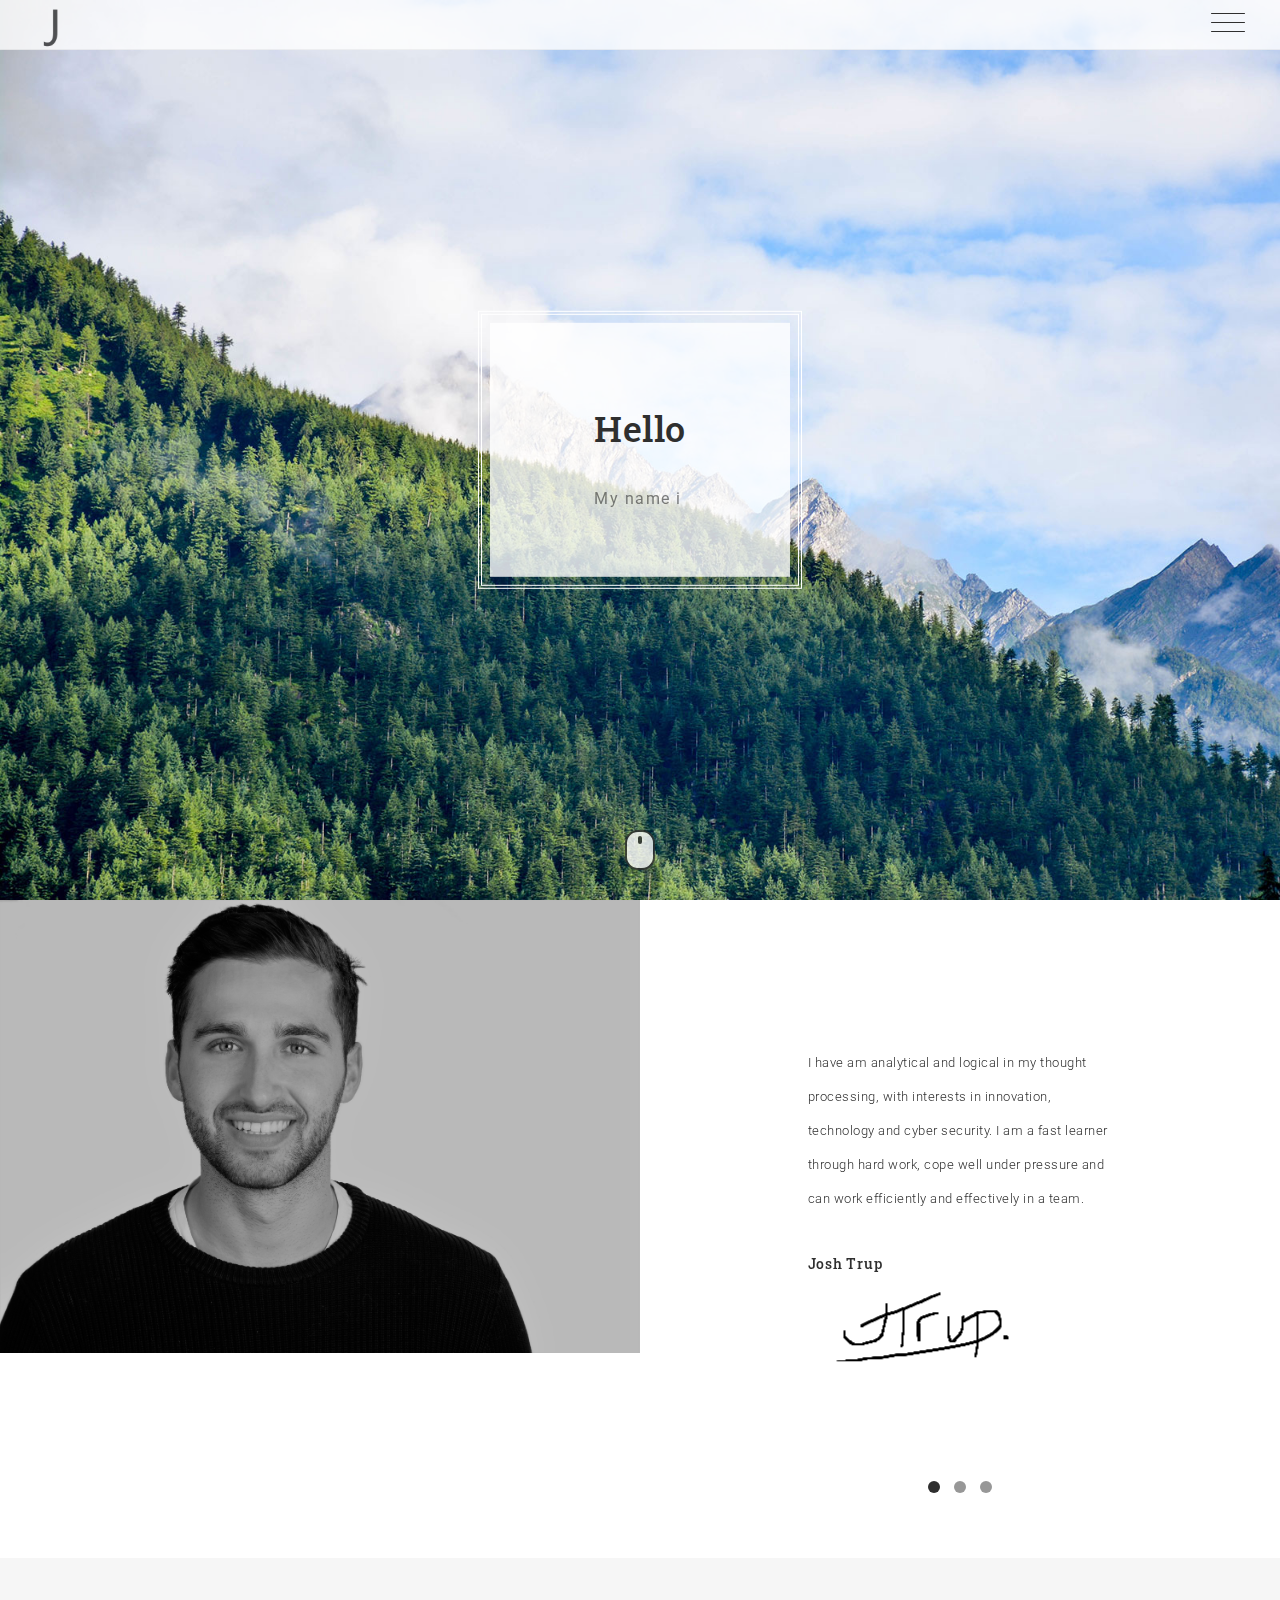
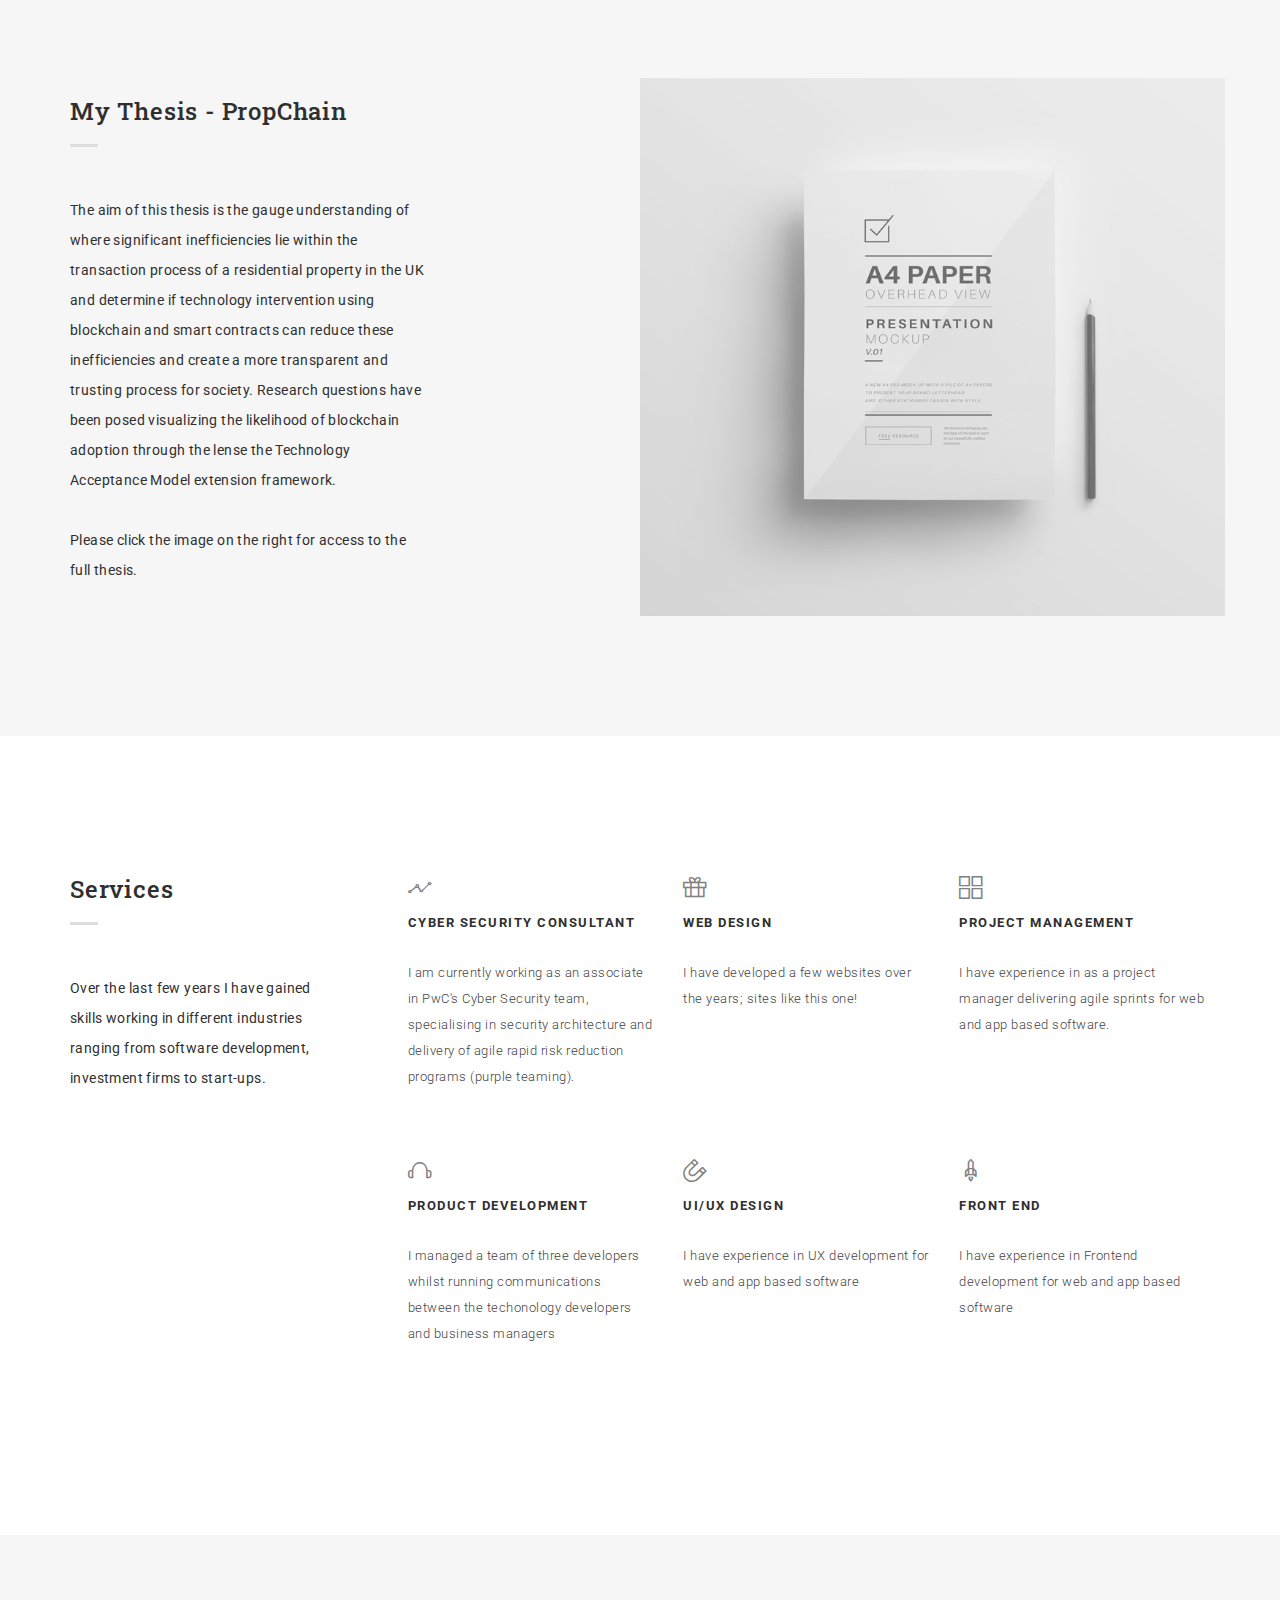
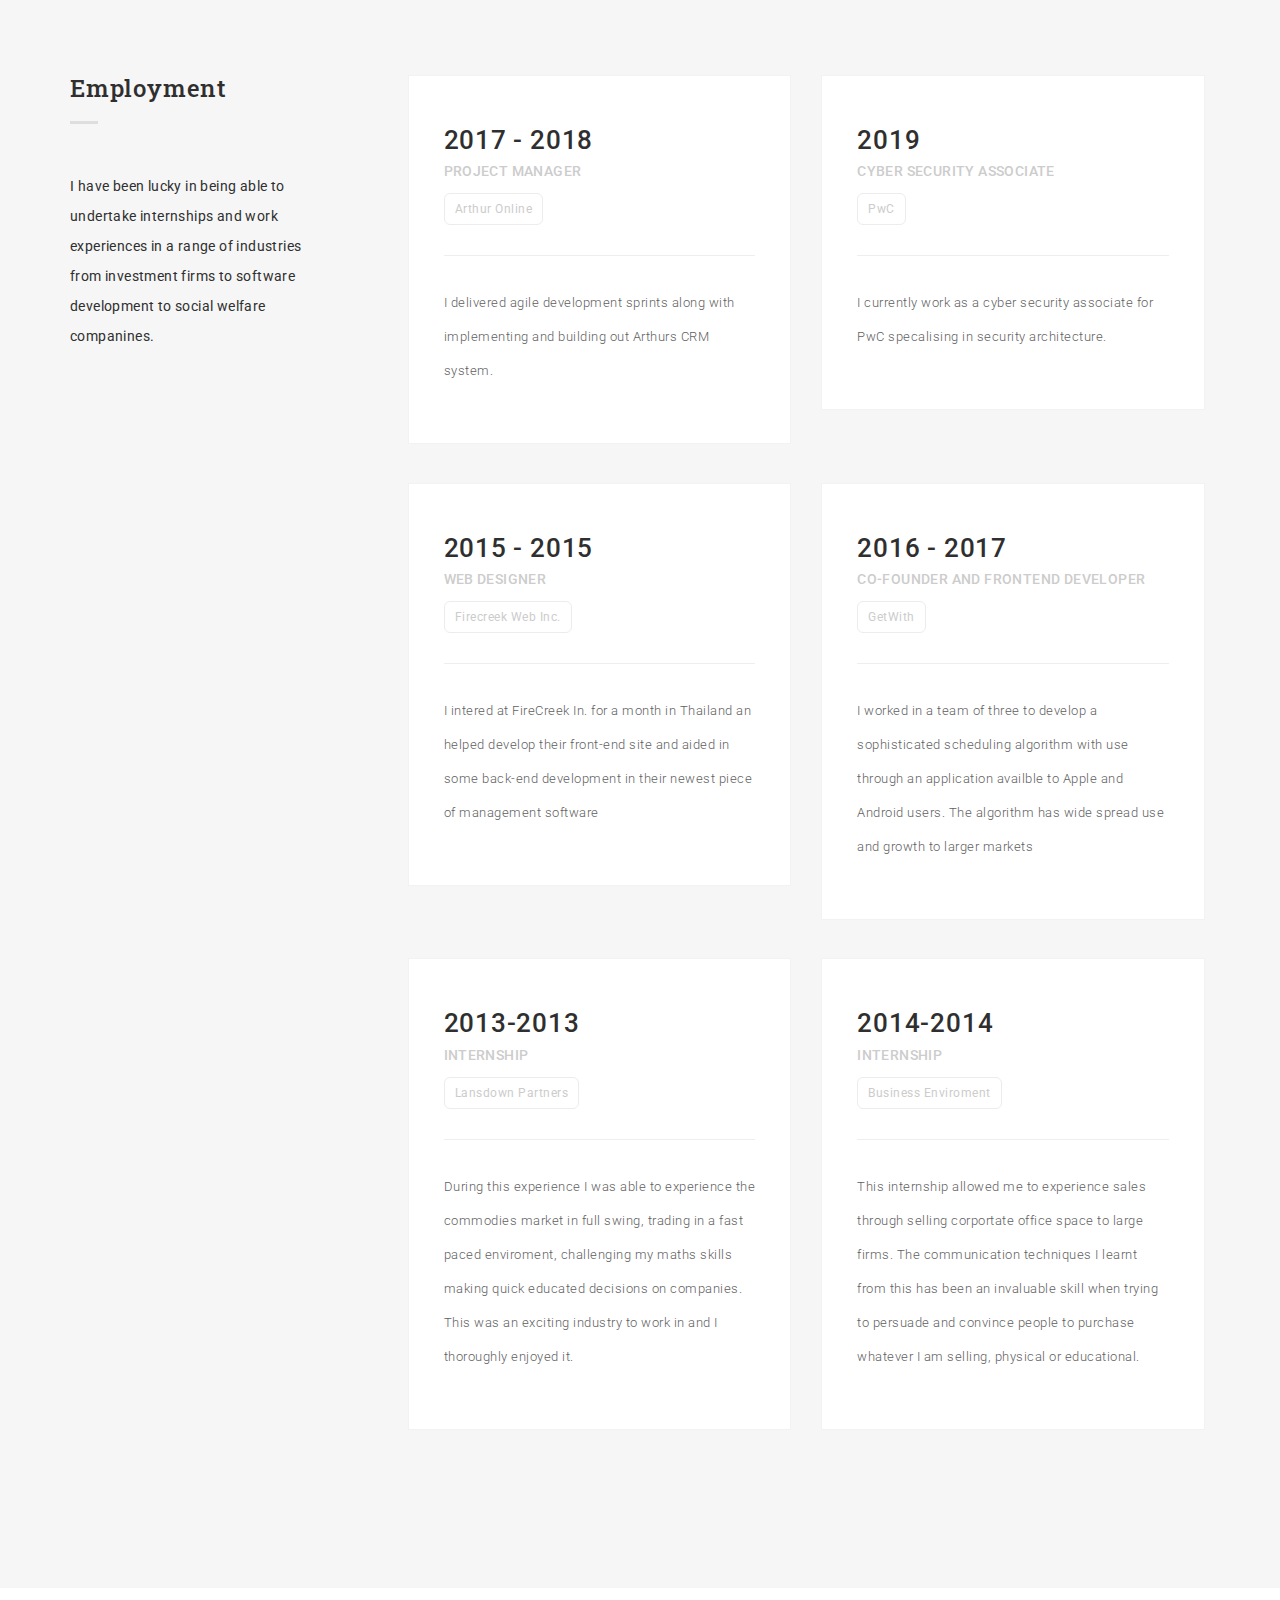
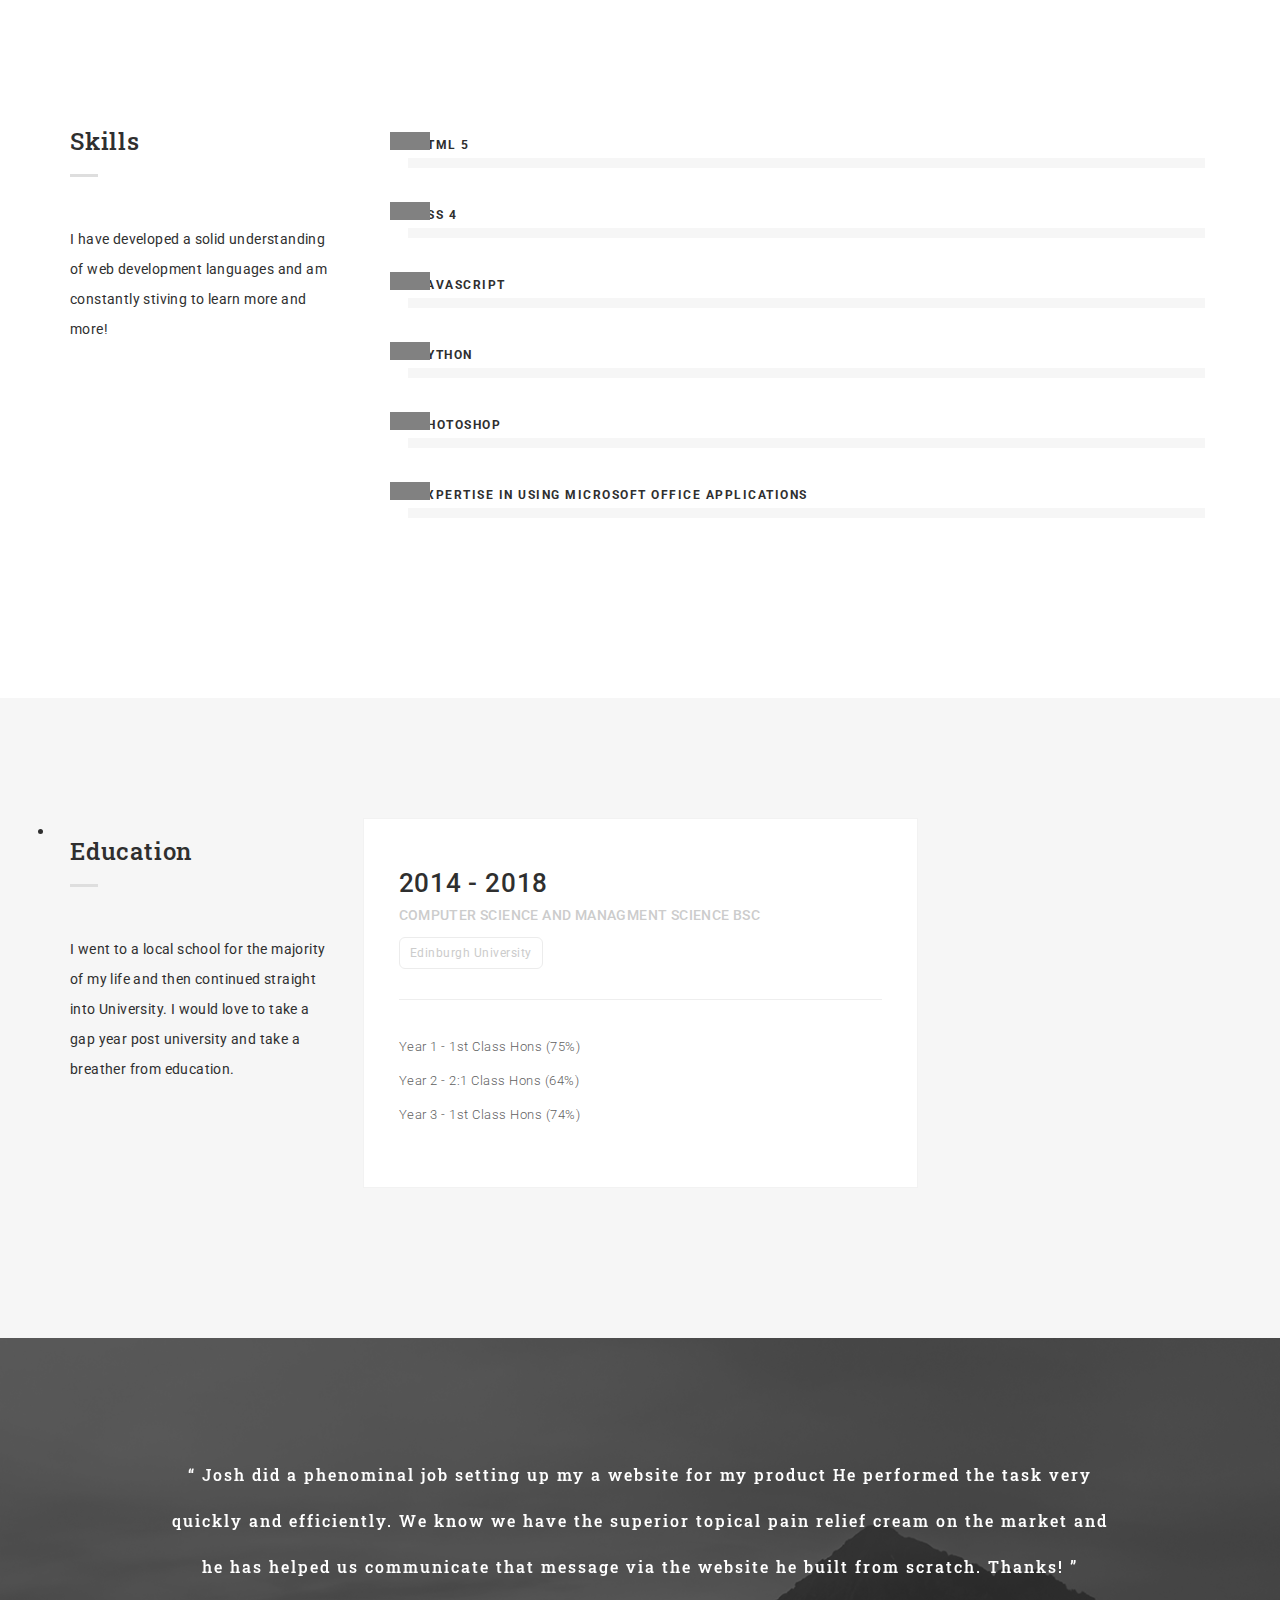
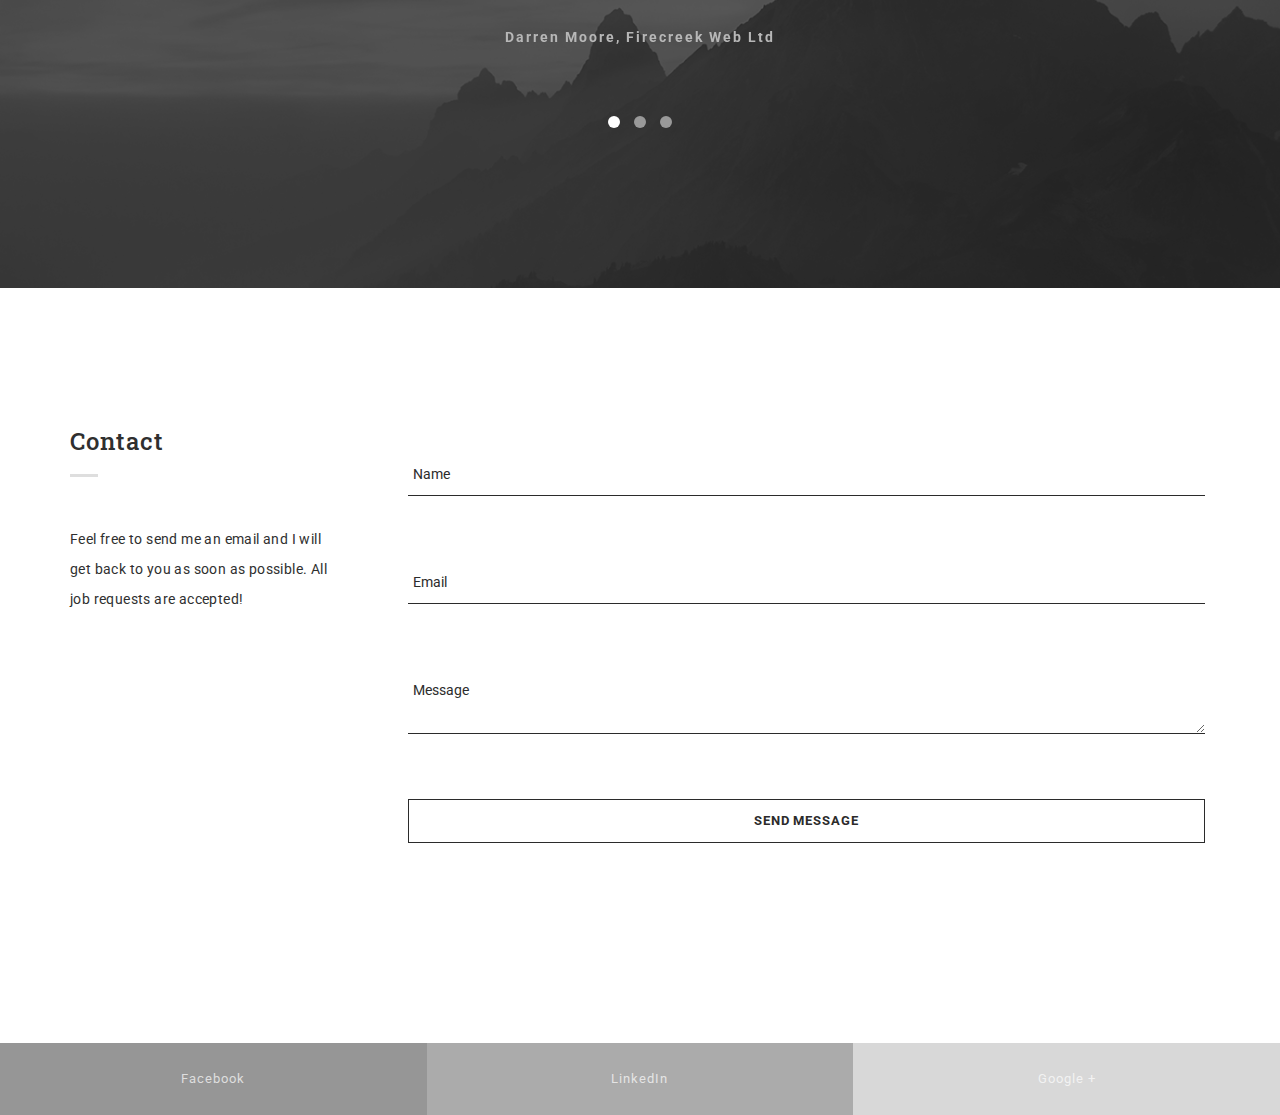
==== index.html @ c3c1953e "Update index.html" ====
<!DOCTYPE html>
<html lang="en">
  <head>
    <meta charset="utf-8">
    <title>Josh Trup</title>
    <meta content="IE=edge" http-equiv="X-UA-Compatible">
    <meta content="width=device-width, initial-scale=1" name="viewport">
    <meta content="Bodo - Simple One Page Personal" name="description">
    <meta content="BdgPixel" name="author">
    <!--Fav-->
    <link href="images/favicon.ico" rel="shortcut icon">
    
    <!--styles-->
    <link href="css/bootstrap.min.css" rel="stylesheet">
    <link href="css/owl.carousel.css" rel="stylesheet">
    <link href="css/owl.theme.css" rel="stylesheet">
    <link href="css/magnific-popup.css" rel="stylesheet">
    <link href="css/style.css" rel="stylesheet">
    <link href="css/responsive.css" rel="stylesheet">
    
    <!--fonts google-->
    <link href='https://fonts.googleapis.com/css?family=Roboto+Slab:400,700' rel='stylesheet' type='text/css'>
    <link href='https://fonts.googleapis.com/css?family=Roboto:400,300,500,700' rel='stylesheet' type='text/css'>
    
    <!--[if lt IE 9]>
       <script type="text/javascript" src="js/html5shiv.min.js"></script>
    <![endif]-->
  </head>
  <body>
    <!--PRELOADER-->
    <div id="preloader">
      <div id="status">
      </div>
    </div>
    <!--/.PRELOADER END-->

    <!--HEADER -->
    <div class="header">
      <div class="for-sticky">
        <!--LOGO-->
        <div class="col-md-2 col-xs-6 logo">
          <a href="index.html"><img alt="logo" class="logo-nav" src="images/logo.png"></a>
        </div>
        <!--/.LOGO END-->
      </div>
      <div class="menu-wrap">
        <nav class="menu">
          <div class="menu-list">
            <a data-scroll="" href="#home" class="active">
              <span>Home</span>
            </a>
            <a data-scroll="" href="#about">
              <span>About</span>
            </a>
            <a data-scroll="" href="#work">
              <span>Thesis</span>
            </a>
             <a data-scroll="" href="#services">
              <span>Services</span>
            </a>
            <a data-scroll="" href="#employement">
              <span>Employement</span>
            </a>
            <a data-scroll="" href="#skill">
              <span>Skills</span>
            </a>
            <a data-scroll="" href="#education">
              <span>Education</span>
            </a>
            <a data-scroll="" href="#testimonial">
              <span>Testimonial</span>
            </a>
            <!--<a data-scroll="" href="#blog">
              <span>Blog</span>
            </a> -->
            <a data-scroll="" href="#contact">
              <span>Contact</span>
            </a>
          </div>
        </nav>
        <button class="close-button" id="close-button">Close Menu</button>
      </div>
      <button class="menu-button" id="open-button">
        <span></span>
        <span></span>
        <span></span>
      </button><!--/.for-sticky-->
    </div>
    <!--/.HEADER END-->
    
    <!--CONTENT WRAP-->
    <div class="content-wrap">
      <!--CONTENT-->
      <div class="content">
        <!--HOME-->
        <section id="home">
          <div class="container">
            <div class="row">
              <div class="wrap-hero-content">
                  <div class="hero-content">
                    <h1>Hello</h1>
                    <br>
                    <span class="typed"></span>
                  </div>
              </div>
              <div class="mouse-icon margin-20">
                <div class="scroll"></div>
              </div>
            </div>
          </div>
        </section>
        <!--/.HOME END-->

        <!--ABOUT-->
        <section id="about">
          <div class="col-md-6 col-xs-12 no-pad">
            <div class="bg-about"></div>
          </div>
          <div class="col-md-6 col-sm-12 col-xs-12 white-col">
            <div class="row">
              <!--OWL CAROUSEL2-->
              <div class="owl-carousel2">
                <div class="col-md-12">
                  <div class="wrap-about">
                    <div class="w-content">
                      <p class="head-about">
                        I have am analytical and logical in my thought processing, with interests in innovation, technology and cyber security. I am a fast learner through hard work, cope well under pressure and can work efficiently and effectively in a team.
                      </p>
                      
                      <h5 class="name">
                        Josh Trup
                      </h5>
                      <img alt="signature" src="images/sig.png">
                    </div>
                  </div>
                </div>
              
                <div class="col-md-12 col-sm-12 col-xs-12 white-col">
                  <div class="row">
                    <div class="col-md-8 col-md-offset-2 col-sm-8 col-sm-offset-2 col-xs-12">
                      <div class="wrap-about">
                        <table class="w-content">
                          <tr>
                            <td class="title">Name </td>
                            <td class="break">:</td>
                            <td> Josh Trup</td>
                          </tr>
                          <tr>
                            <td class="title">Email </td>
                            <td class="break">:</td>
                            <td> joshtrup@hotmail.com</td>
                          </tr>
                          <tr>
                            <td class="title">Skype </td>
                            <td class="break">:</td>
                            <td> josh.trup1</td>
                          </tr>
                          <tr>
                            <td class="title">LinkedIn </td>
                            <td class="break">:</td>
                            <td>Josh Trup</td>
                          </tr>
                        </table>
                      </div>
                    </div>
                  </div>
                </div>

                <div class="col-md-12" style="margin-top: 50px;">
                  <div class="row">
                    <ul class="portfolio-image">
                      <li class ="col-md-3">
                      </li>
                      <li class="col-md-6">
                        <a href="images/resume.png"><img alt="image" src="images/bw-1.png">
                          <div class="decription-wrap">
                            <div class="image-bg">
                               <p class="desc">My Resume</p>
                            </div>
                          </div>
                        </a>
                      </li>
                      <li class ="col-md-3">
                      </li>
                    </ul>
                  </div>
                </div>

              </div>
              <!--/.OWL CAROUSEL2 END-->
            </div>
          </div>
        </section>
        <!--/.ABOUT END-->

        <!--Thesis-->
        <section class="grey-bg mar-tm-10" id="work">
          <div class="container">
            <div class="row">
              <div class="col-md-4">
                <h3 class="title-small">
                  <span>My Thesis - PropChain</h3> </span>
                </h3>
                <p class="content-detail">
                 The aim of this thesis is the gauge understanding of where significant inefficiencies lie within the transaction process of a residential property in the UK and determine if technology intervention using blockchain and smart contracts can reduce these inefficiencies and create a more transparent and trusting process for society. Research questions have been posed visualizing the likelihood of blockchain adoption through the lense the Technology Acceptance Model extension framework. 
                <br>
                <br>
                Please click the image on the right for access to the full thesis.
                </p>
              </div>
               <div class="col-md-2">
               </div>
              <div class="test">
              <!--PORTFOLIO IMAGE-->
             
             <ul class="portfolio-image1">
                  <li class="col-md-6">
                    <a href="https://drive.google.com/file/d/1A9tW79Q50JXfzN6IHsYDDormwXupT-Dq/view?usp=sharing"><img src="images/bw-1.png">
                      <div class="decription-wrap">
                        <div class="image-bg">
                           <p class="desc">My Thesis</p>
                        </div>

                      </div>
                    </a>
                  </li>
                </ul>
                <!--/.PORTFOLIO IMAGE END-->
              </div>
            </div>
          </div>
        </section>
        <!--/.WORK END-->

        <!--SERVICES-->
        <section class="white-bg" id="services">
          <div class="container">
            <div class="row">
              <div class="col-md-3">
                <h3 class="title-small">
                  <span>Services</span>
                </h3>
                <p class="content-detail">
                  Over the last few years I have gained skills working in different industries ranging from software development, investment firms to start-ups.
                </p>
              </div>
              <div class="col-md-9 content-right">
                <div class="row">
                  <ul class="listing-item">
                    <li>
                      <div class="col-md-4 col-sm-4">
                        <h3 class="icon-use">
                          c
                        </h3>
                        <p class="head-sm">
                          CYBER SECURITY CONSULTANT
                        </p>
                        <p class="text-grey">
                          I am currently working as an associate in PwC's Cyber Security team, specialising in security architecture and delivery of agile rapid risk reduction programs (purple teaming).
                        </p>
                      </div>
                    </li>

                    <li>
                      <div class="col-md-4 col-sm-4">
                        <h3 class="icon-use">
                          b
                        </h3>
                        <p class="head-sm">
                          WEB DESIGN
                        </p>
                        <p class="text-grey">
                          I have developed a few websites over the years; sites like this one! 
                        </p>
                      </div>
                    </li>

                    <li>
                      <div class="col-md-4 col-sm-4">
                        <h3 class="icon-use">
                          d
                        </h3>
                        <p class="head-sm">
                          PROJECT MANAGEMENT
                        </p>
                        <p class="text-grey">
                          I have experience in as a project manager delivering agile sprints for web and app based software. 
                        </p>
                      </div>
                    </li>
                  </ul>

                  <ul class="listing-item">
                    <li>
                      <div class="col-md-4 col-sm-4">
                        <p class="icon-use">
                          f
                        </p>
                        <p class="head-sm">
                          PRODUCT DEVELOPMENT
                        </p>
                        <p class="text-grey">
                          I managed a team of three developers whilst running communications between the techonology developers and business managers
                        </p>
                      </div>
                    </li>

                    <li>
                      <div class="col-md-4 col-sm-4">
                        <h3 class="icon-use">
                          p
                        </h3>
                        <p class="head-sm">
                          UI/UX DESIGN
                        </p>
                        <p class="text-grey">
                         I have experience in UX development for web and app based software 
                        </p>
                      </div>
                    </li>

                    <li>
                      <div class="col-md-4 col-sm-4">
                        <h3 class="icon-use">
                          m
                        </h3>
                        <p class="head-sm">
                          FRONT END
                        </p>
                        <p class="text-grey">
                          I have experience in Frontend development for web and app based software 
                        </p>
                      </div>
                    </li>
                  </ul>

                </div>
              </div>
            </div>
          </div>
        </section>
        <!--/.SERVICES END-->

        <!--EMPLOYEMENT-->
        <section class="grey-bg" id="employement">
          <div class="container">
            <div class="row">
              <div class="col-md-3">
                <h3 class="title-small">
                  <span>Employment</span>
                </h3>
                <p class="content-detail">
                  I have been lucky in being able to undertake internships and work experiences in a range of industries from investment firms to software development to social welfare companines.
                </p>
              </div>
              <div class="col-md-9 content-right">
                <div class="row"><ul class="listing-item">
                    
                    <li>
                      <div class="col-md-6 col-sm-6">
                        <div class="wrap-card">
                          <div class="card">
                            <h2 class="year">
                              2017 - 2018
                            </h2>
                            <p class="job">
                               Project Manager
                            </p>
                            <p class="company">
                              Arthur Online
                            </p>
                            <hr>
                            <div class="text-detail">
                              <p>
                                 I delivered agile development sprints along with implementing and building out Arthurs CRM system.
 
                              </p>
                            </div>
                          </div>
                        </div>
                      </div>
                    </li>
                    <div class="col-md-6 col-sm-6">
                        <div class="wrap-card">
                          <div class="card">
                            <h2 class="year">
                              2019
                            </h2>
                            <p class="job">
                             Cyber Security Associate
                            </p>
                            <p class="company">
                              PwC
                            </p>
                            <hr>
                            <div class="text-detail">
                              <p>
                              I currently work as a cyber security associate for PwC specalising in security architecture.
                              </p>
                            </div>
                          </div>
                        </div>
                      </div>
                    </li>
                  </ul>  
                  <ul class="listing-item">

                    <li>
                      <div class="col-md-6 col-sm-6">
                        <div class="wrap-card">
                          <div class="card">
                            <h2 class="year">
                              2015 - 2015
                            </h2>
                            <p class="job">
                              web designer
                            </p>
                            <p class="company">
                              Firecreek Web Inc.
                            </p>
                            <hr>
                            <div class="text-detail">
                              <p>
                                I intered at FireCreek In. for a month in Thailand an helped develop their front-end site and aided in some back-end development in their newest piece of management software
                              </p>
                            </div>
                          </div>
                        </div>
                      </div>
                    </li>
                    <li>
                      <div class="col-md-6 col-sm-6">
                        <div class="wrap-card">
                          <div class="card">
                            <h2 class="year">
                              2016 - 2017
                            </h2>
                            <p class="job">
                              Co-founder and Frontend Developer
                            </p>
                            <p class="company">
                              GetWith
                            </p>
                            <hr>
                            <div class="text-detail">
                              <p>
                                I worked in a team of three to develop a sophisticated scheduling algorithm with use through an application availble to Apple and Android users. The algorithm has wide spread use and growth to larger markets
                              </p>
                            </div>
                          </div>
                        </div>
                      </div>
                    </li>
                  </ul>  
                  <ul class="listing-item">

                    <li>
                      <div class="col-md-6 col-sm-6">
                        <div class="wrap-card">
                          <div class="card">
                            <h2 class="year">
                              2013-2013
                            </h2>
                            <p class="job">
                              Internship
                            </p>
                            <p class="company">
                              Lansdown Partners
                            </p>
                            <hr>
                            <div class="text-detail">
                              <p>
                                During this experience I was able to experience the commodies market in full swing, trading in a fast paced enviroment, challenging my maths skills making quick educated decisions on companies. This was an exciting industry to work in and I thoroughly enjoyed it. 
                              </p>
                            </div>
                          </div>
                        </div>
                      </div>
                    </li>
                    <li>
                      <div class="col-md-6 col-sm-6">
                        <div class="wrap-card">
                          <div class="card">
                            <h2 class="year">
                              2014-2014
                            </h2>
                            <p class="job">
                              Internship
                            </p>
                            <p class="company">
                              Business Enviroment 
                            </p>
                            <hr>
                            <div class="text-detail">
                              <p>
                                This internship allowed me to experience sales through selling corportate office space to large firms. The communication techniques I learnt from this has been an invaluable skill when trying to persuade and convince people to purchase whatever I am selling, physical or educational.
                              </p>
                            </div>
                          </div>
                        </div>
                      </div>
                    </li>
                  </ul>

                </div>
              </div>
            </div>
          </div>
        </section>
        <!--/.EMPLOYEMENT END-->

        <!--SKILLS-->
        <section class="white-bg" id="skill">
          <div class="container">
            <div class="row">
              <div class="col-md-3">
                <h3 class="title-small">
                  <span>Skills</span>
                </h3>
                <p class="content-detail">
                  I have developed a solid understanding of web development languages and am constantly stiving to learn more and more!
                </p>
              </div>
              <div class="col-md-9 content-right">
                <!--SKILLST-->
                <div class="skillst">
                  <div class="skillbar" data-percent="78%">
                    <div class="title head-sm">
                      HTML 5
                    </div>
                    <div class="count-bar">
                      <div class="count"></div>
                    </div>
                  </div>
                  <div class="skillbar" data-percent="91%">
                    <div class="title head-sm">
                      CSS 4
                    </div>
                    <div class="count-bar">
                      <div class="count"></div>
                    </div>
                  </div>
                  <div class="skillbar" data-percent="58%">
                    <div class="title head-sm">
                      JavaScript
                    </div>
                    <div class="count-bar">
                      <div class="count"></div>
                    </div>
                  </div>
                  <div class="skillbar" data-percent="63%">
                    <div class="title head-sm">
                      Python
                    </div>
                    <div class="count-bar">
                      <div class="count"></div>
                    </div>
                  </div>
                  <div class="skillbar" data-percent="95%">
                    <div class="title head-sm">
                      Photoshop
                    </div>
                    <div class="count-bar">
                      <div class="count"></div>
                    </div>
                  </div>
                  <div class="skillbar" data-percent="95%">
                    <div class="title head-sm">
                      Expertise in using Microsoft Office applications
                    </div>
                    <div class="count-bar">
                      <div class="count"></div>
                    </div>
                  </div>
                </div>
                <!--/.SKILLST END-->
              </div>
            </div>
          </div>
        </section>
        <!--/.SKILLS END-->

        <!--EDUCATION-->
        <section class="grey-bg" id="education">
          <div class="container">
            <div class="row">
              <div class="col-md-3">
                <h3 class="title-small">
                  <span>Education</span>
                </h3>
                <p class="content-detail">
                  I went to a local school for the majority of my life and then continued straight into University. I would love to take a gap year post university and take a breather from education.
                </p>
              </div>
                    <li>
                      <div class="col-md-6 col-sm-6">
                        <div class="wrap-card">
                          <div class="card">
                            <h2 class="year">
                              2014 - 2018
                            </h2>
                            <p class="job">
                              Computer Science and Managment Science BSc
                            </p>
                            <p class="company">
                              Edinburgh University
                            </p>
                            <hr>
                            <div class="text-detail">
                              <p>
                                Year 1 - 1st Class Hons (75%)
                                <br>
                                Year 2 - 2:1 Class Hons (64%) 
                                <br>
                                Year 3 - 1st Class Hons (74%) 
                              </p>
                            </div>
                          </div>
                        </div>
                      </div>
                    </li>
                  </ul>
                </div>
              </div>
        </section>
        <!--/.EDUCATION END-->

        <!--TESTIMONIAL-->
        <section id="testimonial">
          <div class="container">
            <div class="row wrap-testimonial">
              <div class="col-md-10 col-md-offset-1">
                <div class="owl-carousel">
                  <div class="list-testimonial">
                    <div class="content-testimonial">
                      <h3 class="testi">
                        “ Josh did a phenominal job setting up my a website for my product He performed the task very quickly and efficiently. We know we have the superior topical pain relief cream on the market and he has helped us communicate that message via the website he built from scratch. Thanks! ”
                      </h3>
                      <p class="people">
                        Darren Moore, Firecreek Web Ltd
                      </p>
                    </div>
                  </div>
                  <div class="list-testimonial">
                    <div class="content-testimonial">
                      <h3 class="testi">
                        “ Another successful project working with Josh. He has great design skills, is very responsive and professional. Looking forward to the next opportunity to work together. ”
                      </h3>
                      <p class="people">
                        Stefan Gehgoui, JP-Morgan
                      </p>
                    </div>
                  </div>
                  <div class="list-testimonial">
                    <div class="content-testimonial">
                      <h3 class="testi">
                        “ Great designer! I like his sense of design, especially the color scheme. Quick turnaround. Look forward to work with him again. Thanks!! ”
                      </h3>
                      <p class="people">
                        Jono Davies & Jack Alexander, Creme Soda Events
                      </p>
                    </div>
                  </div>
                </div>
              </div>
            </div>
          </div>
          <div class="mask-testimonial"></div>
        </section>
        <!--/.TESTMONIAL END-->
    

        <!--CONTACT-->
        <section id="contact" class="white-bg">
          <div class="container">
            <div class="row">
              <div class="col-md-3">
                <h3 class="title-small">
                  <span>Contact</span>
                </h3>
                <p class="content-detail">
                  Feel free to send me an email and I will get back to you as soon as possible. All job requests are accepted!
                </p>

              </div>
              <div class="col-md-9 content-right">
                <form>
                  <div class="group">
                    <input required="" type="text"><span class="highlight"></span><span class="bar"></span><label>Name</label>
                  </div>
                  <div class="group">
                    <input required="" type="email"><span class="highlight"></span><span class="bar"></span><label>Email</label>
                  </div>
                  <div class="group">
                    <textarea required=""></textarea><span class="highlight"></span><span class="bar"></span><label>Message</label>
                  </div>
                  <input id="sendMessage" name="sendMessage" type="submit" value="Send Message">
                </form>
              </div>
            </div>
          </div>
        </section>
        <!--/.CONTACT END-->
        
        <!--FOOTER-->
        <footer>
          <div class="footer-top">
            <ul class="socials">
              <li class="facebook">
                <a href="https://www.facebook.com/JoshTrup" data-hover="Facebook">Facebook</a>
              </li>
              <li class="twitter">
                <a href="https://www.linkedin.com/in/josh-trup-b3706b107/" data-hover="Twitter">LinkedIn</a>
              </li>
              <li class="gplus">
                <a href="#" data-hover="Google +">Google +</a>
              </li>
            </ul>
          </div>
        </footer>
        <!--/.FOOTER-END-->

      <!--/.CONTENT END-->
      </div>
    <!--/.CONTENT-WRAP END-->
    </div>
    

    <script src="js/jquery-1.9.1.min.js" type="text/javascript"></script>
    <script src="js/jquery.appear.js" type="text/javascript"></script>
    <script src="js/bootstrap.min.js" type="text/javascript"></script>
    <script src="js/classie.js" type="text/javascript"></script>
    <script src="js/owl.carousel.min.js" type="text/javascript"></script>
    <script src="js/jquery.magnific-popup.min.js" type="text/javascript"></script>
    <script src="js/masonry.pkgd.min.js" type="text/javascript"></script>
    <script src="js/masonry.js" type="text/javascript"></script>
    <script src="js/smooth-scroll.min.js" type="text/javascript"></script>
    <script src="js/typed.js" type="text/javascript"></script>
    <script src="js/main.js" type="text/javascript"></script>

    <a title="Google Analytics Alternative" href="http://clicky.com/101111983"><img alt="Google Analytics Alternative" src="//static.getclicky.com/media/links/badge.gif" border="0" /></a>
<script src="//static.getclicky.com/js" type="text/javascript"></script>
<script type="text/javascript">try{ clicky.init(101111983); }catch(e){}</script>
<noscript><p><img alt="Clicky" width="1" height="1" src="//in.getclicky.com/101111983ns.gif" /></p></noscript>
  </body>
</html>
---- css/style.css ----
/*
Template Name: Bodo - Simple One Page Personal
Author: BdgPixel
Author URI:  http://themeforest.net/user/BdgPixel
*/
/* -----------------------------------------------------------
TABLE OF CONTENTS:
--------------------------------------------------------------
1) General
2) Page Loader
3) Helper
4) Header
5) Typography
6) Hero
7) Sections
 7.a) portfolio
 7.b) service
 7.c) experience
 7.d) testimonial
 7.e) blog
 7.f) about
 7.g) contact
 7.h) footer
8) Components
 8.a) skills


-------------------------------------------------------------

------------------------------------------------------------*/
/*-----------------------------------------1) General--------------------------------------------------*/
@font-face {
  font-family: 'Glyphter';
  src: url('../fonts/Glyphter.eot');
  src: url('../fonts/Glyphter?#iefix') format('embedded-opentype'), url('../fonts/Glyphter.woff') format('woff'), url('../fonts/Glyphter.ttf') format('truetype'), url('../fonts/Glyphter.svg#Glyphter') format('svg');
  font-weight: normal;
  font-style: normal;
}
*,
*:after,
*:before {
  -webkit-box-sizing: border-box;
  -moz-box-sizing: border-box;
  -ms-box-sizing: border-box;
  box-sizing: border-box;
}
body,
html {
  left: 0;
  top: 0;
  margin: 0px;
  padding: 0px;
  overflow-x: hidden;
  font-family: 'Roboto', sans-serif;
  height: 100%;
  width: 100%;
}
body {
  color: #2f2f2f;
  font-size: 16px;
  line-height: 1.7;
  background-color: #fff;
}
a {
  color: #2f2f2f;
  text-decoration: none;
  transition: ease .6s;
  -webkit-transition: ease .6s;
  -moz-transition: ease .6s;
  -o-transition: ease .6s;
  -ms-transition: ease .6s;
}
a:hover {
  text-decoration: none;
  color: #818181;
}
a:focus {
  outline: none;
  color: #999999;
  text-decoration: none;
}
iframe {
  border: none;
  width: 100%;
}
img { max-width: 100%; }
*:focus {
  outline: none;
}

/*----------------------------------------- 2) Preloader --------------------------------------------------*/
#preloader {
  position: fixed;
  top: 0;
  left: 0;
  right: 0;
  bottom: 0;
  background-color: #fff;
  z-index: 999999;
}
#status {
  width: 200px;
  height: 200px;
  position: absolute;
  left: 50%;
  top: 50%;
  background-image: url(../images/loader.gif);
  background-repeat: no-repeat;
  background-position: center center;
  text-align: center;
  margin: -40px 0 0 -100px;
}
#status img {
  text-align: center;
  margin-top: -80px;
}

/*----------------------------------------- 3) Helper --------------------------------------------------*/
.no-pad {padding: 0 !important; margin: 0 !important;}
.pad-80 {padding-top: 80px;}
.mar-t-50{margin-top: 50px !important;}
.mar-tm-10{ margin-top: -10px;}

.white-col{
  background: #ffffff;
  padding: none;
}

/*---- span -----*/
.title-small span { position: relative;}
.title-small span:after {
  content: "";
  position: absolute;
  bottom: -20px;
  height: 3px;
  background: #DEDEDE;
  width: 28px;
  left: 0;
}
.title-small-center span {position: relative;}
.title-small-center span:after {
  content: "";
  display: block;
  margin: 0 auto;
  margin-top: 20px;
  height: 3px;
  background: #DEDEDE;
  width: 28px;
  left: 0;
}
/*----- background ------*/
.grey-bg {
  background: #f6f6f6;
  padding: 120px 0;
  display: block;
}
.white-bg {
  background: #ffffff;
  padding: 120px 0;
  display: block;
}
/*-------- content --------*/
.content-detail {
  font-weight: 400;
  margin-top: 70px;
  line-height: 30px;
  font-size: 14px;
  letter-spacing: 0.4px;
}
.content-details {
  font-weight: 400;
  margin-top: 40px;
  line-height: 30px;
  font-size: 14px;
}
.pad-bottom {
  padding-bottom: 80px;
}
.text-detail {
  margin-top: 30px;
  color: #5f5f5f;
}

.listing-item{
  list-style: none;
  display: inline-block;
  width: 100%;
  padding: 0;
  margin: 0;
}

/*----------------------------------------- 4) Header --------------------------------------------------*/
.header {
  width: 100%;
  z-index: 9999;
}
.for-sticky {
  position: fixed;
  z-index: -1;
  bottom: 0;
  width: 100%;
  height: 50px;
  opacity: 0.8;
  z-index: 1;
  top: 0;
  left: 0;
  border-bottom: 1px solid #f1f1f1;
  display: block;
  padding: 0px 15px 5px 15px;
  background: #ffffff;
  -webkit-transition: all 0.3s;
  -moz-transition: all 0.3s;
  -ms-transition: all 0.3s;
  -o-transition: all 0.3s;
  transition: all 0.3s;
}
.logo-nav {
  padding: 6px 0 10px 0;
  -webkit-transition: all 0.3s;
  -moz-transition: all 0.3s;
  -ms-transition: all 0.3s;
  -o-transition: all 0.3s;
  transition: all 0.3s;
  width: 45px;
  display: block;
}
.opacity-nav {
  opacity: 0.8;
  z-index: 2;
}
/*----------- panel ----------*/
.content-wrap {
  -webkit-overflow-scrolling: touch;
  height: 100%;
  width: 100%;
}
.content {
  position: absolute;
  width: 100%;
  height: 100%;
}
.content::before {
  position: fixed;
  top: 0;
  left: 0;
  z-index: 10;
  width: 100%;
  height: 100%;
  background: rgba(0, 0, 0, 0.3);
  content: '';
  opacity: 0;
  -webkit-transform: translate3d(100%, 0, 0);
  transform: translate3d(100%, 0, 0);
  -webkit-transition: opacity 0.4s, -webkit-transform 0s 0.4s;
  transition: opacity 0.4s, transform 0s 0.4s;
  -webkit-transition-timing-function: cubic-bezier(0.7, 0, 0.3, 1);
  transition-timing-function: cubic-bezier(0.7, 0, 0.3, 1);
}
/* Menu Button */
.menu-button {
  width: 34px;
  height: 45px;
  position: fixed;
  right: 0;
  margin-top: 13px;
  margin-right: 35px;
  z-index: 1000;
  padding: 0;
  cursor: pointer;
  background: transparent;
  border: none;
}
.menu-button span {
  display: block;
  position: absolute;
  height: 1px;
  width: 100%;
  background: #2f2f2f;
  border-radius: 9px;
  opacity: 1;
  left: 0;
}
.menu-button span:nth-child(1) {top: 0px;}

.menu-button span:nth-child(2) {top: 9px;}

.menu-button span:nth-child(3) {top: 18px;}
.menu-button:hover {opacity: 0.6;}
/* Close Button */
.close-button {
  width: 1em;
  height: 1em;
  position: absolute;
  right: 1em;
  top: 1em;
  overflow: hidden;
  text-indent: 1em;
  font-size: 0.75em;
  border: none;
  background: transparent;
  color: transparent;
}
.close-button::before,
.close-button::after {
  content: '';
  position: absolute;
  width: 3px;
  height: 100%;
  top: 0;
  left: 50%;
  background: #bdc3c7;
}
.close-button::before {
  -webkit-transform: rotate(45deg);
  transform: rotate(45deg);
}
.close-button::after {
  -webkit-transform: rotate(-45deg);
  transform: rotate(-45deg);
}
/* Menu */
.menu-wrap {
  position: fixed;
  z-index: 1001;
  width: 300px;
  height: 100%;
  right: 0;
  float: right;
  background: #2f2f2f;
  padding: 2.5em 1.5em 0;
  -webkit-transform: translate3d(300px, 0, 0);
  transform: translate3d(300px, 0, 0);
  -webkit-transition: -webkit-transform 0.4s;
  transition: transform 0.4s;
  -webkit-transition-timing-function: cubic-bezier(0.7, 0, 0.3, 1);
  transition-timing-function: cubic-bezier(0.7, 0, 0.3, 1);
}
.menu,
.menu-list {
  height: 100%;     
  overflow-x: auto;
}
.menu-list {
  -webkit-transform: translate3d(0, 100%, 0);
  transform: translate3d(0, 100%, 0);
}
.menu-list a {
  display: block;
  padding: 1.5em 0;
  -webkit-transform: translate3d(0, 500px, 0);
  transform: translate3d(0, 500px, 0);
  color: #a5a5a5;
  position: relative;
}
.menu-list a:hover, .menu-list a:active span {color: #ffffff;}
.menu-list,
.menu-list a {
  -webkit-transition: -webkit-transform 0s 0.4s;
  transition: transform 0s 0.4s;
  -webkit-transition-timing-function: cubic-bezier(0.7, 0, 0.3, 1);
  transition-timing-function: cubic-bezier(0.7, 0, 0.3, 1);
}
.menu a:nth-child(2) {
  -webkit-transform: translate3d(0, 1000px, 0);
  transform: translate3d(0, 1000px, 0);
}
.menu-list a:nth-child(3) {
  -webkit-transform: translate3d(0, 1500px, 0);
  transform: translate3d(0, 1500px, 0);
}
.menu-list a:nth-child(4) {
  -webkit-transform: translate3d(0, 2000px, 0);
  transform: translate3d(0, 2000px, 0);
}
.menu-list a:nth-child(5) {
  -webkit-transform: translate3d(0, 2500px, 0);
  transform: translate3d(0, 2500px, 0);
}
.menu-list a:nth-child(6) {
  -webkit-transform: translate3d(0, 3000px, 0);
  transform: translate3d(0, 3000px, 0);
}
.menu-list a span:nth-last-child(1){
  margin-bottom: 100px;
}
.menu-list a span {
  margin-left: 10px;
  font-weight: 400;
  font-size: 12px;
  letter-spacing: 5px;
  text-transform: uppercase;
  z-index: 2;
  position: absolute;
  margin-bottom: 20px;
  padding: 10px;
}
.menu-list a span:before{
  content: '';
  display: block;
  width: 0;
  height: 2px;
  background: #ffffff;
  -webkit-transition: width .3s ease;
  transition: width .3s ease;
  position: absolute;
  top: 50%;
  left: 0;
  -webkit-transform: translate(0,-50%);
  -ms-transform: translate(0,-50%);
  transform: translate(0,-50%);
  z-index: -1;
}
.menu-list a.active span{
  color: #ffffff !important;
}
.menu-list a.active span:before{
  width: 100%;
}

/* Shown menu */
.show-menu .menu-wrap {
  -webkit-transform: translate3d(0, 0, 0);
  transform: translate3d(0, 0, 0);
  -webkit-transition: -webkit-transform 0.8s;
  transition: transform 0.8s;
  -webkit-transition-timing-function: cubic-bezier(0.7, 0, 0.3, 1);
  transition-timing-function: cubic-bezier(0.7, 0, 0.3, 1);
}
.show-menu .menu-list,
.show-menu .menu-list a {
  -webkit-transform: translate3d(0, 0, 0);
  transform: translate3d(0, 0, 0);
  -webkit-transition: -webkit-transform 0.8s;
  transition: transform 0.8s;
  -webkit-transition-timing-function: cubic-bezier(0.7, 0, 0.3, 1);
  transition-timing-function: cubic-bezier(0.7, 0, 0.3, 1);
}
.show-menu .menu-list a {
  -webkit-transition-duration: 0.9s;
  transition-duration: 0.9s;
}
.show-menu .content::before {
  opacity: 1;
  -webkit-transition: opacity 0.8s;
  transition: opacity 0.8s;
  -webkit-transition-timing-function: cubic-bezier(0.7, 0, 0.3, 1);
  transition-timing-function: cubic-bezier(0.7, 0, 0.3, 1);
  -webkit-transform: translate3d(0, 0, 0);
  transform: translate3d(0, 0, 0);
}

/*----------------------------------------- 5) Typography --------------------------------------------------*/
h1,
h2,
h3,
h4,
h5 {
  letter-spacing: 0.8px;
  font-family: 'Roboto Slab', serif;
}
p {
  letter-spacing: 0.5px;
  font-size: 13px;
  line-height: 34px;
  font-weight: 300;
}
#home h1 {
  line-height: 40px;
  letter-spacing: 0.6px;
}
#home .typed {
  font-weight: 400;
  font-size: 16px;
  line-height: 26px;
  letter-spacing: 1.5px;
  margin: 0 auto;
  opacity: 0.6;
}
.year {
  font-size: 26px;
  font-weight: 500;
  margin-bottom: 10px;
  font-family: 'Roboto', sans-serif;
}
.job {
  font-size: 14px;
  font-weight: 500;
  line-height: 14px;
  letter-spacing: 0.4px;
  text-transform: uppercase;
  color: #cccccc;
}
.company {
  font-size: 12px;
  line-height: 14px;
  border: 1px solid #ececec;
  color: #cccccc;
  padding:8px 10px;
  border-radius: 6px;
  display: inline-block;
  margin-top: 5px;
  font-weight: 400;

}

/*----------------------------------------- 6) Hero --------------------------------------------------*/
#home {
  background: url('../images/hero1.jpeg');
  -webkit-background-size: cover;
  -moz-background-size: cover;
  -o-background-size: cover;
  background-size: cover;
  min-width: 100%;
  min-height: 100%;
  height: 100%;
  width: 100%;
  display: block;
}
.wrap-hero-content{
  width: 100%;
  height: 100%;
  position: absolute;
  top: 0;
  left: 0;
}
.hero-content{
  position: absolute;
  text-align: center;
  min-width: 300px;
  left: 50%;
  top: 50%;
  padding: 65px;
  background: rgba(255, 255, 255, 0.8);
  outline: 4px double #FFFFFF;
  outline-offset: 8px;
  -webkit-transform: translateX(-50%) translateY(-50%);
  transform: translateX(-50%) translateY(-50%);
}

/*mouse*/
.mouse-icon {
  position: absolute;
  border: 2px solid #2f2f2f;
  background: #ffffff;
  opacity: 0.8;
  border-radius: 13px;
  height: 40px;
  width: 30px;
  margin: 0 auto;
  display: block;
  left: 0;
  right: 0;
  bottom: 30px;
  z-index: 100;
}

.mouse-icon .scroll {
  -webkit-animation-name: scrolling;
  -webkit-animation-duration: 1s;
  -webkit-animation-timing-function: linear;
  -webkit-animation-delay: 0s;
  -webkit-animation-iteration-count: infinite;
  -webkit-animation-play-state: running;
  animation-name: scrolling;
  animation-duration: 1s;
  animation-timing-function: linear;
  animation-delay: 0s;
  animation-iteration-count: infinite;
  animation-play-state: running;
}
.mouse-icon .scroll {
  position: relative;
  border-radius: 10px;
  background: #2f2f2f;
  width: 4px;
  height: 8px;
  top: 4px;
  margin-left: auto;
  margin-right: auto;
}

@-webkit-keyframes scrolling  {
  0%   { top:2px;  opacity: 0;}
  30%  { top:8px; opacity: 1;}
  100% { top:16px; opacity: 0;}
}

@keyframes scrolling  {
  0%   { top:2px;  opacity: 0;}
  30%  { top:8px; opacity: 1;}
  100% { top:16px; opacity: 0;}
}


/*----- typed effect ---*/
.typed-cursor{ opacity: 0;}


/*----------------------------------------- 7) Sections --------------------------------------------------*/
/*---------- a. portfolio -----------*/
ul.portfolio-image {
  list-style: none;
  position: relative;
  width: 100%;
  padding: 0;
  margin: 0;
}
ul.portfolio-image li {
  float: left;
  display: block;
  list-style: none;
  position: relative;
  display: inline-block;
  overflow: hidden;
  padding-top: 46%;
}
ul.portfolio-image li:hover {
  cursor: pointer;
}
ul.portfolio-image li:hover img {
  -webkit-filter: grayscale(20%);
  transform: scale(1.15);
}
ul.portfolio-image li:hover .image-bg {opacity: 1;}
ul.portfolio-image li:hover .description-wrap {
  background: rgba(186, 186, 186, 0.6);
}
ul.portfolio-image li img {
  position: absolute;
  width: 100%;
  height: 100%;
  left: 0;
  top: 0;
  -webkit-filter: grayscale(100%);
  transition: filter, transform, 0.5s;
}
ul.portfolio-image li .decription-wrap {
  position: absolute;
  width: 100%;
  height: 100%;
  top: 0;
  left: 0;
  background: rgba(242, 242, 242, 0.4);
  padding: 20px;
  transition: background, 0.5s;
}
ul.portfolio-image li .image-bg {
  color: #2f2f2f;
  background: #ffffff;
  background: rgba(255, 255, 255, 0.9);
  font-size: 14px;
  text-transform: uppercase;
  width: 100%;
  height: 100%;
  display: inline-block;
  -ms-transform: translate(-50%, -50%); /* IE 9 */
  -webkit-transform: translate(-50%, -50%); /* Chrome, Safari, Opera */
  transform: translate(-50%, -50%);
  top: 50%;
  left: 50%;
  padding: 10px 0;
  position: relative;
  margin: 0 auto;
  text-align: center;
  opacity: 0;
  transition: opacity, 0.5s;
  letter-spacing: 1.5px;
  font-weight: 300;
  color: transparent;
}
ul.portfolio-image li .desc{
  position: absolute;
  z-index: 1;
  top: 45%;
  left: 0;
  display: table-cell;
  right: 0;
  text-align: center;
  color: #2f2f2f;
  font-size: 14px;
  font-weight: 700;
}

ul.portfolio-image1 {
  list-style: none;
  position: relative;
  width: 100%;
  padding: 0;
  margin: 0;
}
ul.portfolio-image1 li {
  float: left;
  display: block;
  list-style: none;
  position: relative;
  display: inline-block;
  overflow: hidden;
  padding-top: 46%;
}
ul.portfolio-image1 li:hover {
  cursor: pointer;
}
ul.portfolio-image1 li:hover img {
  -webkit-filter: grayscale(20%);
  transform: scale(1.15);
}
ul.portfolio-image1 li:hover .image-bg {opacity: 1;}
ul.portfolio-image1 li:hover .description-wrap {
  background: rgba(186, 186, 186, 0.6);
}
ul.portfolio-image1 li img {
  position: absolute;
  width: 100%;
  height: 100%;
  left: 0;
  top: 0;
  -webkit-filter: grayscale(100%);
  transition: filter, transform, 0.5s;
}
ul.portfolio-image1 li .decription-wrap {
  position: absolute;
  width: 100%;
  height: 100%;
  top: 0;
  left: 0;
  background: rgba(242, 242, 242, 0.4);
  padding: 20px;
  transition: background, 0.5s;
}
ul.portfolio-image1 li .image-bg {
  color: #2f2f2f;
  background: #ffffff;
  background: rgba(255, 255, 255, 0.9);
  font-size: 14px;
  text-transform: uppercase;
  width: 100%;
  height: 100%;
  display: inline-block;
  -ms-transform: translate(-50%, -50%); /* IE 9 */
  -webkit-transform: translate(-50%, -50%); /* Chrome, Safari, Opera */
  transform: translate(-50%, -50%);
  top: 50%;
  left: 50%;
  padding: 10px 0;
  position: relative;
  margin: 0 auto;
  text-align: center;
  opacity: 0;
  transition: opacity, 0.5s;
  letter-spacing: 1.5px;
  font-weight: 300;
  color: transparent;
}
ul.portfolio-image1 li .desc{
  position: absolute;
  z-index: 1;
  top: 45%;
  left: 0;
  display: table-cell;
  right: 0;
  text-align: center;
  color: #2f2f2f;
  font-size: 14px;
  font-weight: 700;
}

/*---------- b. service -----------*/
.icon-use {
  font-family: 'Glyphter';
  font-size: 30px;
  line-height: 20px;
  color: #818181;
  margin: 0;
}
.head-sm {
  font-size: 13px;
  letter-spacing: 1.5px;
  text-transform: uppercase;
  margin-top: 10px;
  margin-bottom: 20px;
  font-family: 'Roboto', sans-serif;
  font-weight: 700;
}
.text-grey {
  color: #434343;
  line-height: 26px;
  margin-bottom: 60px;
}
/*---------- c. experience -----------*/
.wrap-card {
  position: relative;
  box-shadow: 0px 0px 0px #818181;
  transition: all 0.2s ease 0s;
  -webkit-transform: translateY(0px) translateX(0px);
}
.wrap-card:before,
.wrap-card:after {
  display: inline-block;
  position: absolute;
  content: " ";
  width: 100%;
  height: 3px;
  background: #818181;
  -webkit-transform: scaleX(0);
  transition: all 0.2s ease;
}
.wrap-card:before {
  top: 0;
  left: 0;
  -webkit-transform-origin: 0 0;
}
.wrap-card:after {
  bottom: 0;
  left: 0;
  -webkit-transform-origin: 100% 0;
}
.wrap-card:hover {
  box-shadow: 20px 20px 0px #818181;
  -webkit-transform: translateY(-10px) translateX(-10px);
  transition: all 0.2s ease 0.4s;
}
.wrap-card:hover:after,
.wrap-card:hover:before {
  -webkit-transform: scaleX(1);
}
.card {
  background: #ffffff;
  padding: 30px 35px 45px 35px;
  margin-bottom: 30px;
  border: 1px solid rgba(129, 129, 129, 0.1);
}
.card:before,
.card:after {
  display: inline-block;
  position: absolute;
  content: " ";
  width: 3px;
  height: 100%;
  background: #818181;
  -webkit-transform: scaleY(0);
  transition: all 0.2s ease 0.2s;
}
.card:before {
  top: 0;
  left: 0;
  -webkit-transform-origin: 0 100%;
}
.card:after {
  top: 0;
  right: 0;
  -webkit-transform-origin: 0 0;
}
.card:hover:after,
.card:hover:before {
  -webkit-transform: scaleY(1);
}
/*---------- d. testimonial -----------*/
#testimonial {
  background-image: url(../images/testimonial-bg.jpg);
  -webkit-background-size: cover;
  -moz-background-size: cover;
  -o-background-size: cover;
  background-size: cover;
  background-repeat: no-repeat;
  position: relative;
  padding: 0;
  margin: 0;
  width: 100%;
  height: 550px;
}
.list-testimonial {
  display: block;
  width: 100%;
}
.list-testimonial .content-testimonial {
  text-align: center;
  color: #ffffff;
}
.list-testimonial .content-testimonial .testi {
  font-size: 16px;
  line-height: 46px;
  letter-spacing: 2px;
}
.list-testimonial .content-testimonial .people {
  font-size: 14px;
  margin-top: 30px;
  letter-spacing: 2px;
  color: #B7B7B7;
  font-weight: 700;
}
.mask-testimonial{
  background-color: rgba(47, 47, 47, 0.7);
  height: 100%;
  left: 0;
  position: absolute;
  top: 0;
  width: 100%;
}
.wrap-testimonial{
  z-index: 1;
  position: relative;
}
/*-------------- e. blog -------------*/
.grid {margin-top: 60px;}
.grid:after {
  content: '';
  display: block;
  clear: both;
}
.grid-item {
  width: 33.333%;
  float: left;
  top: 0px;
  left: 0px;
  overflow: hidden;
  min-height: 1px;
  padding-right: 15px;
  padding-left: 15px;
  margin-bottom: 30px;
}
.grid-item .wrap-article {
  border: 1px solid rgba(129, 129, 129, 0.1);
  background: #ffffff;
  padding: 30px 20px;
}
.grid-item .wrap-article img {
  text-align: center;
  display: block;
  margin: 0 auto;
}
.grid-item .wrap-article .img-circle {
  width: 133px;
  height: 133px;
}
.grid-item .wrap-article .fancy {
  line-height: 0.5;
  text-align: center;
  font-size: 16px;
  margin-top: 40px;
  color: #818181;
}
.grid-item .wrap-article .fancy span {
  display: inline-block;
  position: relative;
}
.grid-item .wrap-article .fancy span:before,
.grid-item .wrap-article .fancy span:after {
  content: "";
  margin-top: 1px;
  position: absolute;
  height: 5px;
  border-top: 1px solid #dedede;
  top: 0;
  width: 60%;
}
.grid-item .wrap-article .fancy span:before {
  right: 100%;
  margin-right: 5px;
}
.grid-item .wrap-article .fancy span:after {
  left: 100%;
  margin-left: 5px;
}
.grid-item .wrap-article .title {
  font-size: 16px;
  padding: 0 10px 0 10px;
  text-align: center;
  letter-spacing: 0.1;
  line-height: 26px;
  text-transform: uppercase;
  font-weight: 700;
}
.grid-item .wrap-article .title:after {
  content: "";
  display: block;
  margin: 0 auto;
  bottom: -20px;
  height: 1px;
  background: #dedede;
  width: 48px;
  left: 0;
  margin-top: 30px;
}
.grid-item .wrap-article .content-blog {
  margin-top: 30px;
  padding: 0 10px 0 10px;
  text-align: justify;
  color: #5f5f5f;
}
/*---------- f. quote -----------*/
#about{
  min-height: 650px;
  display: inline-block;
  width: 100%;
}
.bg-about {
  background: url('../images/josh.jpeg');
  background-size: contain;
  -webkit-filter: grayscale(100%); /* Safari 6.0 - 9.0 */
    filter: grayscale(100%);
  background-repeat: no-repeat;
  position: relative;
  padding: 0;
  margin: 0;
  min-height: 660px;
  width: 100%;
  height: 100%;
  float: left;
}
.wrap-about {
  height: 100%;
  width: 100%;
  position: relative;
  display: block;
  min-height: 480px;
}
.wrap-about .w-content{
  position: absolute;
  left: 50%;
  top: 50%;
  transform: translateX(-50%) translateY(-50%);
  -webkit-transform: translateX(-50%) translateY(-50%);
  -moz-transform: translateX(-50%) translateY(-50%);
  -ms-transform: translateX(-50%); 
}

.wrap-about .w-content td{
  font-size: 13px;
  font-weight: 300;
}
.wrap-about .w-content td.title{
  padding-right: 10px;
  font-weight: 500;
}
.wrap-about .w-content td.break{
  padding-right: 15px;
}
.wrap-about .w-content tr{
  height: 35px;
}
.wrap-about .head-about {
  font-size: 13px;
  line-height: 34px;
  letter-spacing: 0.5px;
  font-weight: 300;
}
.wrap-about .name {
  margin: 40px 0 20px 0;
  font-size: 14px;
}
/*---------- g. contact -----------*/
#contact {padding: 120px 0 200px 0;}
#contact form {
  margin-top: 25px;
}
#contact .slider-masks {
  background-color: rgba(129, 129, 129, 0.7);
  height: 100%;
  left: 0;
  position: absolute;
  top: 0;
  width: 100%;
}
#contact .group {
  position: relative;
  margin-bottom: 65px;
}
#contact input,
#contact textarea {
  font-size: 13px;
  padding: 10px 10px 10px 5px;
  display: block;
  width: 100%;
  border: none;
  border-bottom: 1px solid #2b2b2b;
  background: transparent;
  color: #969696;
  font-size: 13px;
}
#contact input:focus,
#contact textarea:focus {
  outline: none;
  border-bottom: none;
}
#contact label {
  color: #2b2b2b;
  font-size: 14px;
  font-weight: normal;
  position: absolute;
  pointer-events: none;
  left: 5px;
  top: 10px;
  transition: 0.2s ease all;
  -moz-transition: 0.2s ease all;
  -webkit-transition: 0.2s ease all;
}
#contact input:focus ~ label,
#contact input:valid ~ label,
#contact textarea:focus ~ label,
#contact textarea:valid ~ label {
  top: -25px;
  font-size: 12px;
  color: #818181;
}
#contact .bar {
  position: relative;
  display: block;
  width: 100%;
}
#contact .bar:before,
#contact .bar:after {
  content: '';
  height: 2px;
  width: 0;
  bottom: 1px;
  position: absolute;
  background: #818181;
  transition: 0.2s ease all;
  -moz-transition: 0.2s ease all;
  -webkit-transition: 0.2s ease all;
}
#contact .bar:before {
  left: 50%;
}
#contact .bar:after {
  right: 50%;
}
#contact input:focus ~ .bar:before,
#contact input:focus ~ .bar:after,
#contact textarea:focus ~ .bar:after,
#contact textarea:focus ~ .bar:before {
  width: 50%;
}
#contact .highlight {
  position: absolute;
  height: 60%;
  width: 100%;
  top: 25%;
  left: 0;
  pointer-events: none;
  opacity: 0.5;
}
#contact input:focus ~ .highlight,
#contact textarea:focus ~ .highlight {
  -webkit-animation: inputHighlighter 0.3s ease;
  -moz-animation: inputHighlighter 0.3s ease;
  animation: inputHighlighter 0.3s ease;
}
#contact input[type=submit] {
  border: 1px solid #2b2b2b !important;
  color: #2b2b2b;
  padding: 10px;
  font-weight: 700;
  letter-spacing: 0.9px;
  text-transform: uppercase;
  transition: 0.2s ease all;
  -moz-transition: 0.2s ease all;
  -webkit-transition: 0.2s ease all;
}
#contact input[type=submit]:hover {
  background: #2b2b2b;
  color: #ffffff;
}
@-webkit-keyframes inputHighlighter {
  from {
    background: #5264AE;
  }
  to {
    width: 0;
    background: transparent;
  }
}
@-moz-keyframes inputHighlighter {
  from {
    background: #818181;
  }
  to {
    width: 0;
    background: transparent;
  }
}
@keyframes inputHighlighter {
  from {
    background: #818181;
  }
  to {
    width: 0;
    background: transparent;
  }
}
/*-------------- h. footer ------------------*/
.footer-top{
  width: 100%;
  text-align: center;
  color: #cccccc;
  display: table;
}

.socials{
  width: 100%;
  margin: 0;
  padding: 0;
}

.socials * {
  box-sizing: border-box;
  -webkit-transition: all 0.35s ease;
  transition: all 0.35s ease;
}

.socials li {
  display: inline-block;
  list-style: outside none none;
  float: left;
  overflow: hidden;
  width: 33.33333%;
  font-size: 13px;
}

.socials a {
  padding: 0.3em 0.8em;
  color: rgba(255, 255, 255, 0.7);
  position: relative;
  display: inline-block;
  letter-spacing: 1px;
  margin: 0;
  text-decoration: none;
  padding: 25px 0;
  width: 100%;
}

.socials a:before,
.socials a:after {
  position: absolute;
  -webkit-transition: all 0.35s ease;
  transition: all 0.35s ease;
}

.socials a:before {
  bottom: 100%;
  display: block;
  height: 3px;
  width: 100%;
  content: "";
}

.socials a:after {
  padding: 0.3em 0.8em;
  position: absolute;
  bottom: 100%;
  left: 0;
  content: attr(data-hover);
  color: white;
  white-space: nowrap;
  width: 100%;
  padding: 25px 0;
}

.socials li:hover a,
.socials .current a {
  transform: translateY(100%);
}

.facebook{
  background: #969696;
  /*padding: 20px 0;*/
}
.facebook a:after{
  background-color: #527bbb;
}
.twitter{
  background: #ABABAB;
}
.twitter a:after{
  background-color: #77ccf1;
}
.gplus{
  background: #d8d8d8;
}
.gplus a:after{
  background: #dd4b39;
}

.footer-bottom{
  width: 100%;
  background: #2f2f2f;
  padding: 80px 0;
  color: #636363;
}


/*----------------------------------------- 8) Component --------------------------------------------------*/
/*---------------- a. Skills ----------------*/
.skillst {margin-top: 30px;}
.skillst .skillbar {
  width: 100%;
  height: 10px;
  background-color: #f6f6f6;
  position: relative;
  margin-bottom: 60px;
  padding: 2px;
  box-sizing: border-box;
}
.skillst .count-bar {
  width: 100%;
  height: 5px;
  width: 0px;
  position: relative;
}
.skillst .count-bar {background-color: #818181;}
.skillst .count-bar span{ font-size: 12px;}
.skillst .title {
  position: absolute;
  line-height: 25px;
  top: -35px;
  left: 0;
  padding-left: 10px;
  font-size: 12px !important;
}
.skillst .count-bar .count {
  position: absolute;
  line-height: 18px;
  top: -28px;
  right: -20px;
  width: 40px;
  height: 18px;
  color: #fff;
  text-align: center;
  background-color: #2f2f2f;
}
.skillst .count-bar .count span {
  position: relative;
  display: block;
}
.skillst .count-bar .count span:after {
  position: absolute;
  left: 50%;
  margin-left: -4px;
  top: 18px;
  content: "";
  border-left: 4px solid transparent;
  border-right: 4px solid transparent;
}
.skillst .count-bar .count { background-color: #818181;}
.skillst .count-bar .count span:after { border-top: 4px solid #818181;}
---- css/responsive.css ----
@media screen and (max-width: 480px){
	/*----- layout ----*/
	.grey-bg, .white-bg{
		padding: 40px 0; 
	}
	/*---- hero -----*/
	.hero-content{
		min-width: 280px; 
		padding: 25px;
	}
	.menu-wrap{width: 220px;}
	.mouse-icon{bottom: 5px;}

	/*---- portfolio -----*/
	ul.portfolio-image li{
		width: 100%;
		padding-top: 95%;
	}

	/*---- blog -----*/
	.grid-item {
    width: 100% !important;
    padding: 0;
  }

	/*---- quote -----*/
	.wrap-about{ 
		padding: 0 0 20px 0;
		min-height: 400px !important;
	}
	.wrap-about .w-content{
		left: 0;
    right: 0;
    width: 100%;
    top: 0;
    padding: 30px 0;
    transform: none;
	}


  /*------- testimonial -------*/
  #testimonial{ height: 700px;}

  .skillst {margin-top: 50px;}
}


@media screen and (max-width: 768px){
	/*------ header -----*/	
	.for-sticky{ padding: 0; }
	.logo-nav { margin-left: 0;}
	.menu-button{margin-right: 15px;}
	.ma-infinitypush-wrapper.ma-infinitypush-active-button.ma-infinitypush-button-right .ma-infinitypush-button{
		left: -65px;
	}
	.ma-infinitypush-wrapper{ width: 200px; }
	.ma-infinitypush-wrapper	ul > li{
			width: 200px;
		}

	/*------- home ------*/
	#home p {width: 100%;}

	/*----- portfolio -----*/
	.portfolio-image > li{
		width: 50%;
	}


  /*---- blog -----*/
	.grid-item {width: 50%;}

  /*------- about -------*/
  .bg-about{min-height: 520px;}
  .wrap-about{
  	min-height: 520px;
  	padding-bottom: 10%;
  	padding-left: 30px;
    padding-right: 30px;
  }
  .wrap-about	.head-quote{padding-top: 10%;}

  .content-right{ margin-top: 20px; }

  .text-grey{margin-bottom: 45px;}
  .skillst{ margin-top: 50px;}
	/*------ footer -----*/
  footer p{ text-align: center; }
  footer ul.social {
    margin-left: -40px;
    text-align: center;
	}
	footer ul.social li { 
		padding: 0px 10px 0px 10px;
	}
}

@media screen and (min-width: 1024px){
	.content-right {
	  margin-top: 20px;
	  padding: 0 20px 0 60px; 
	}
}
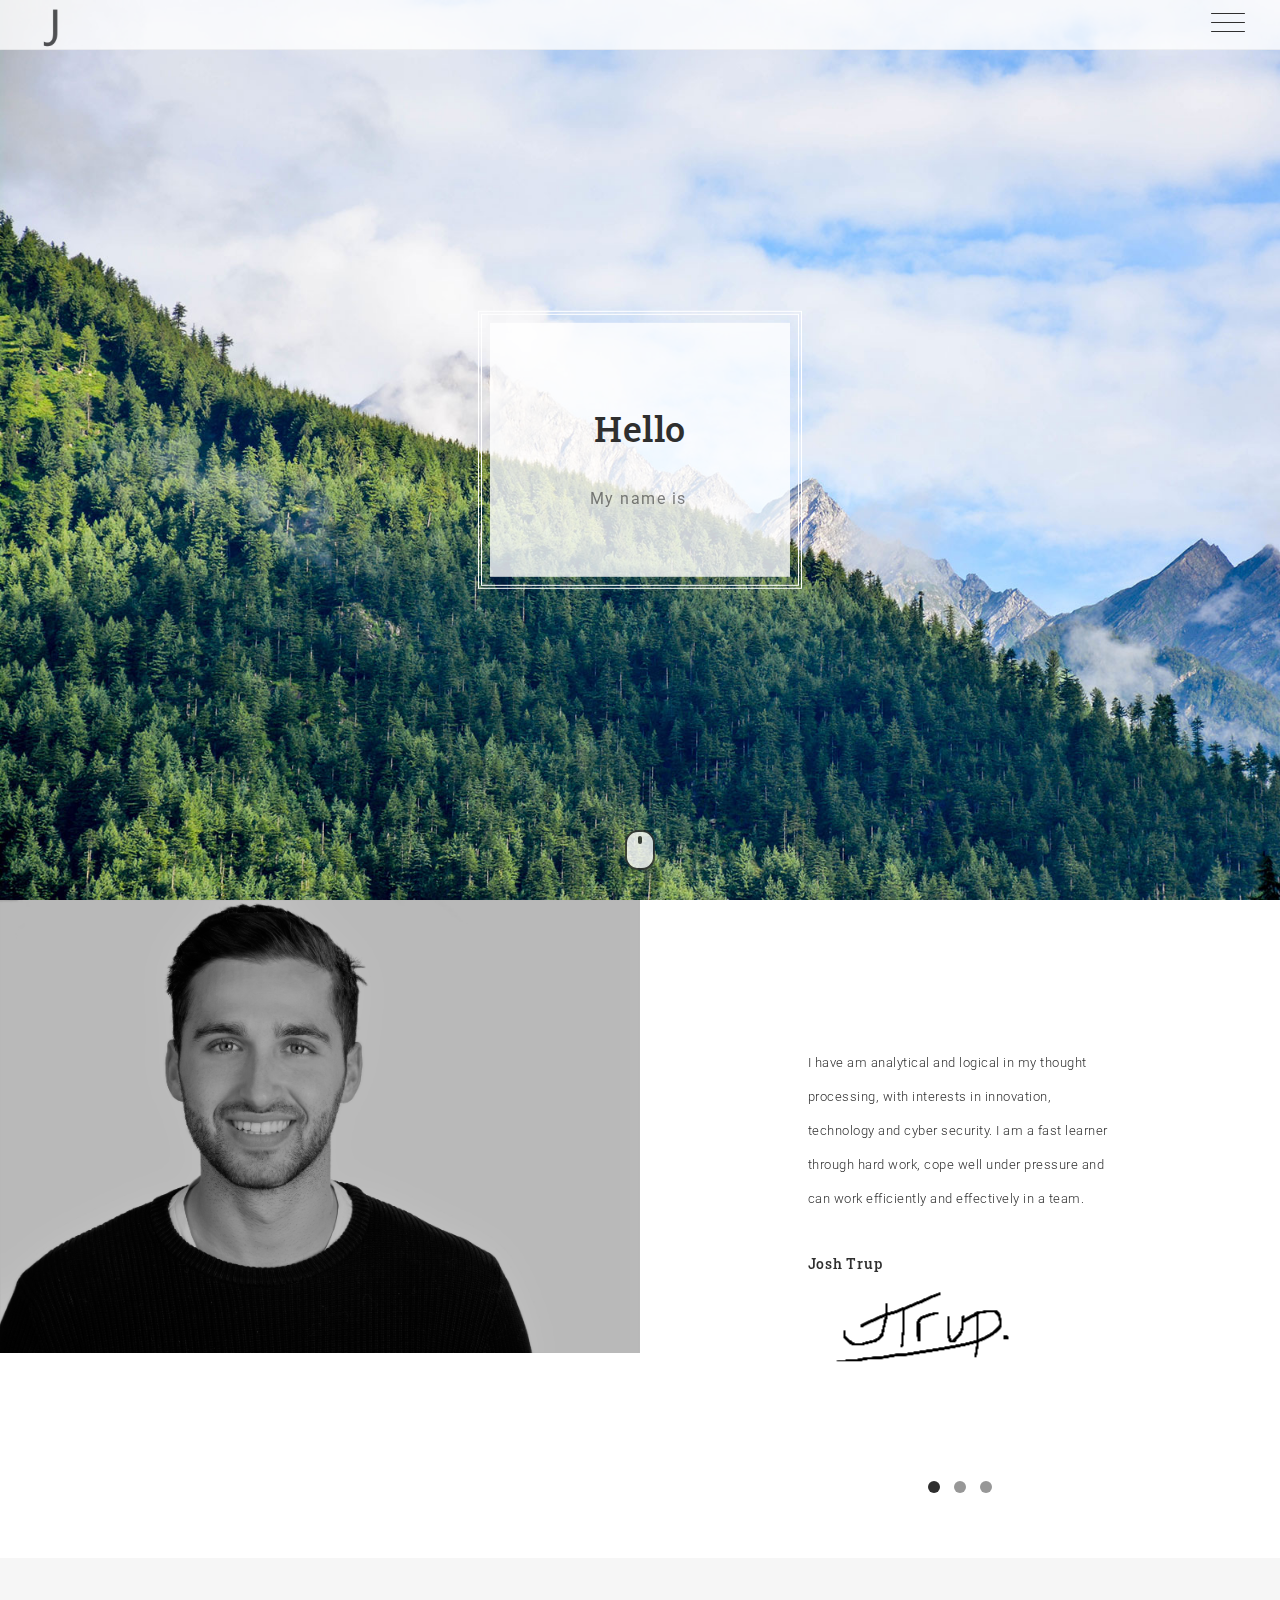
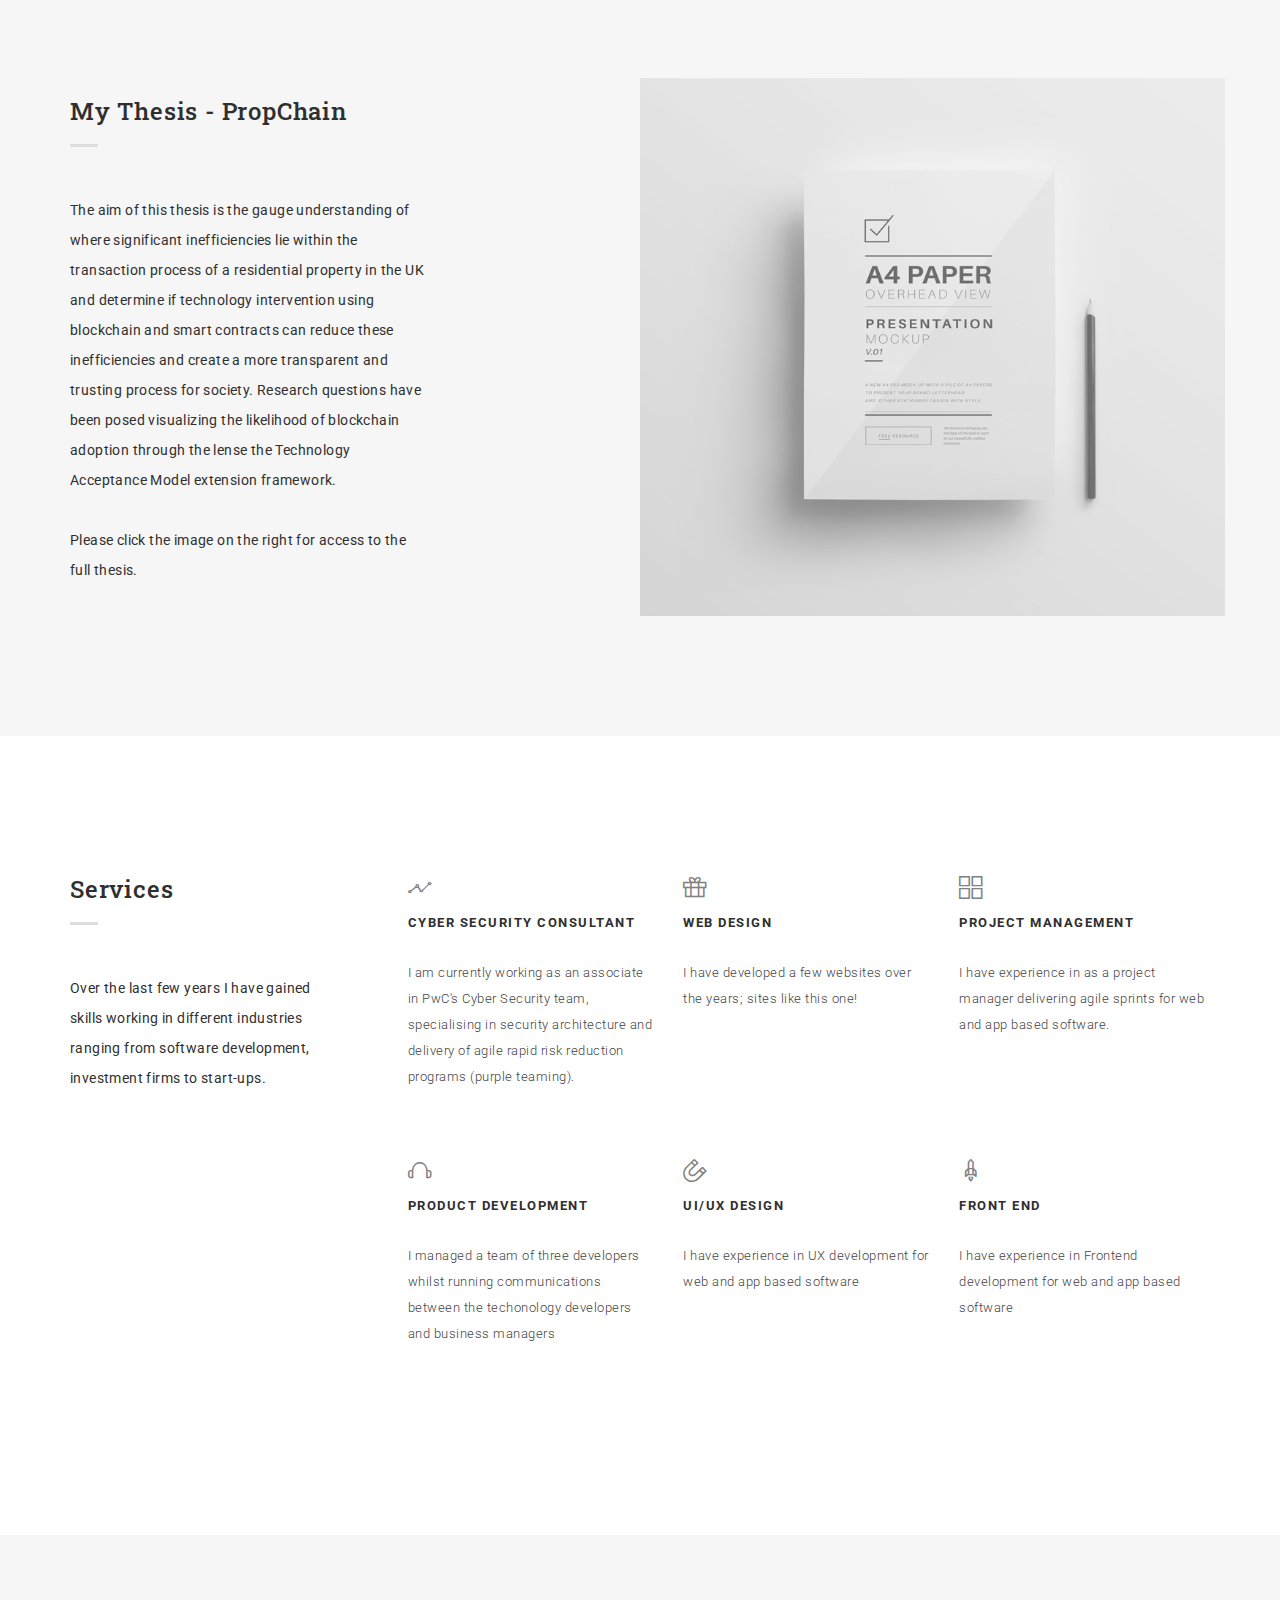
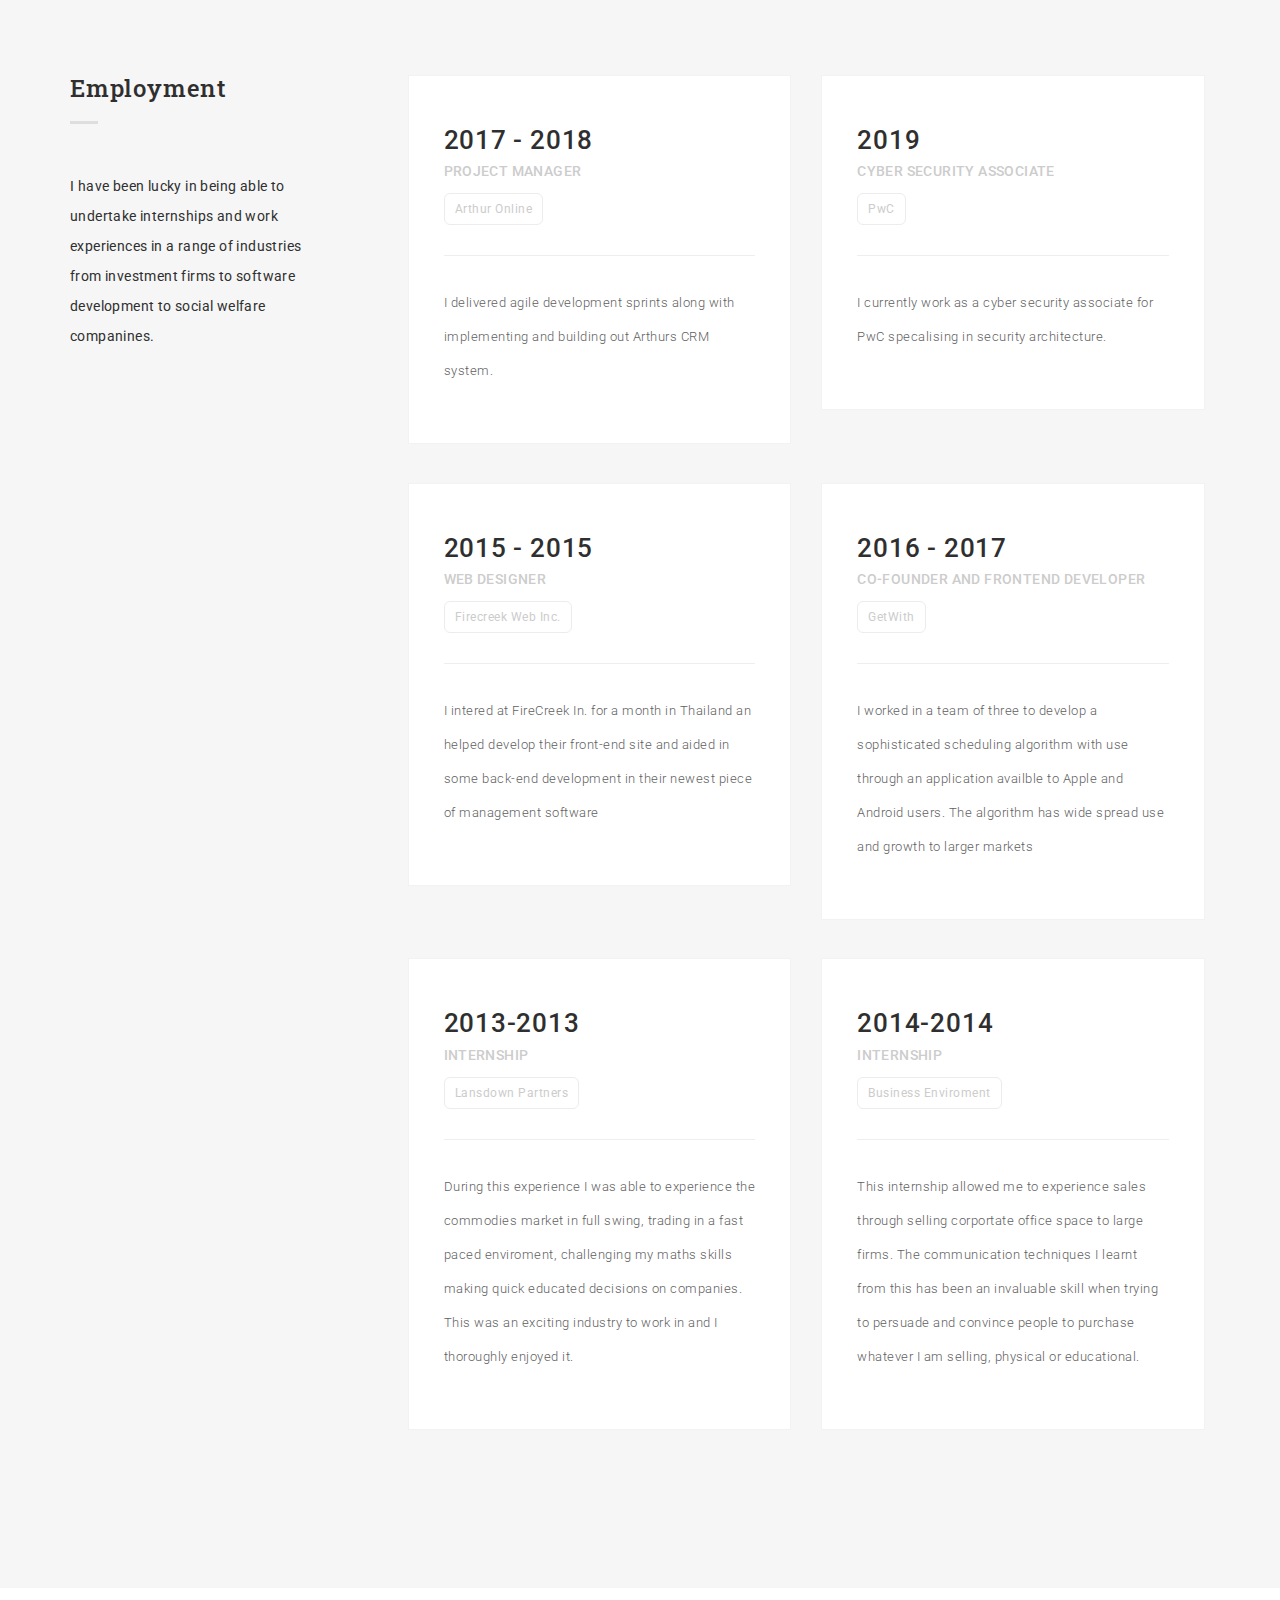
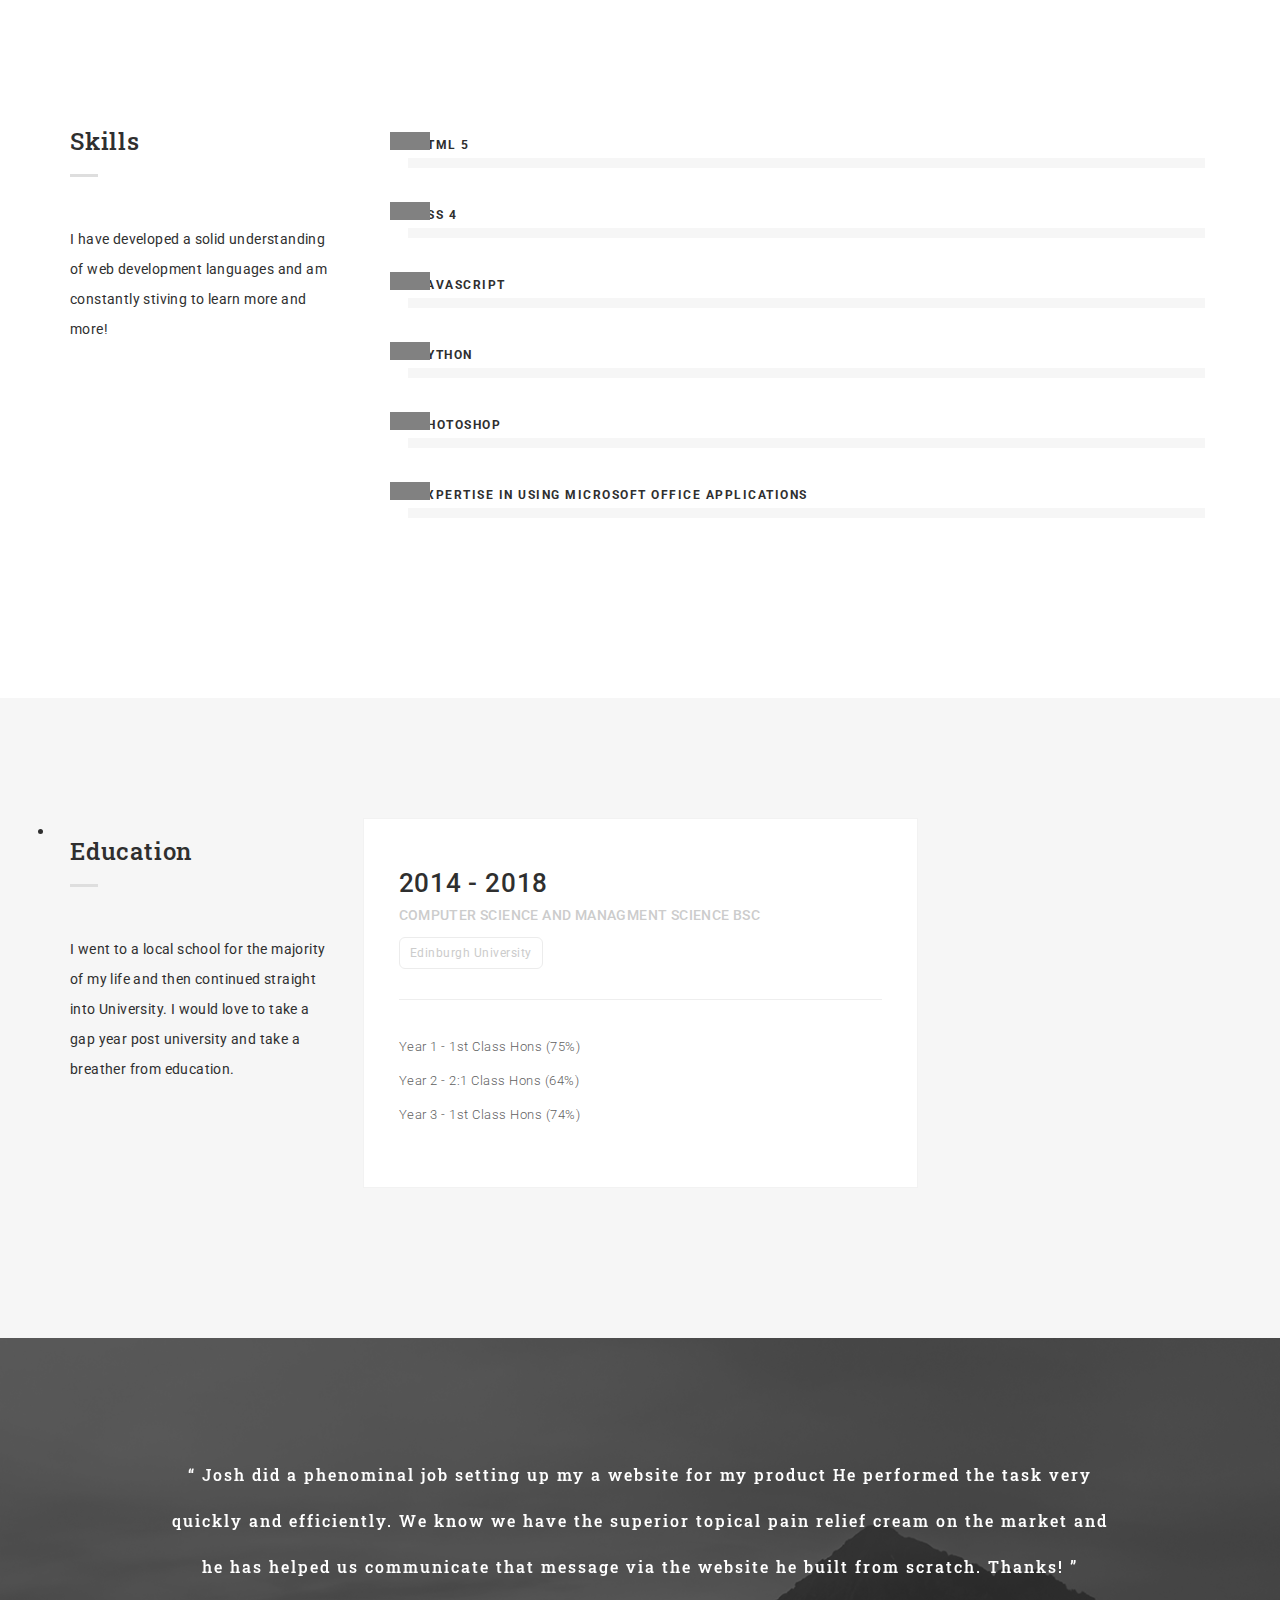
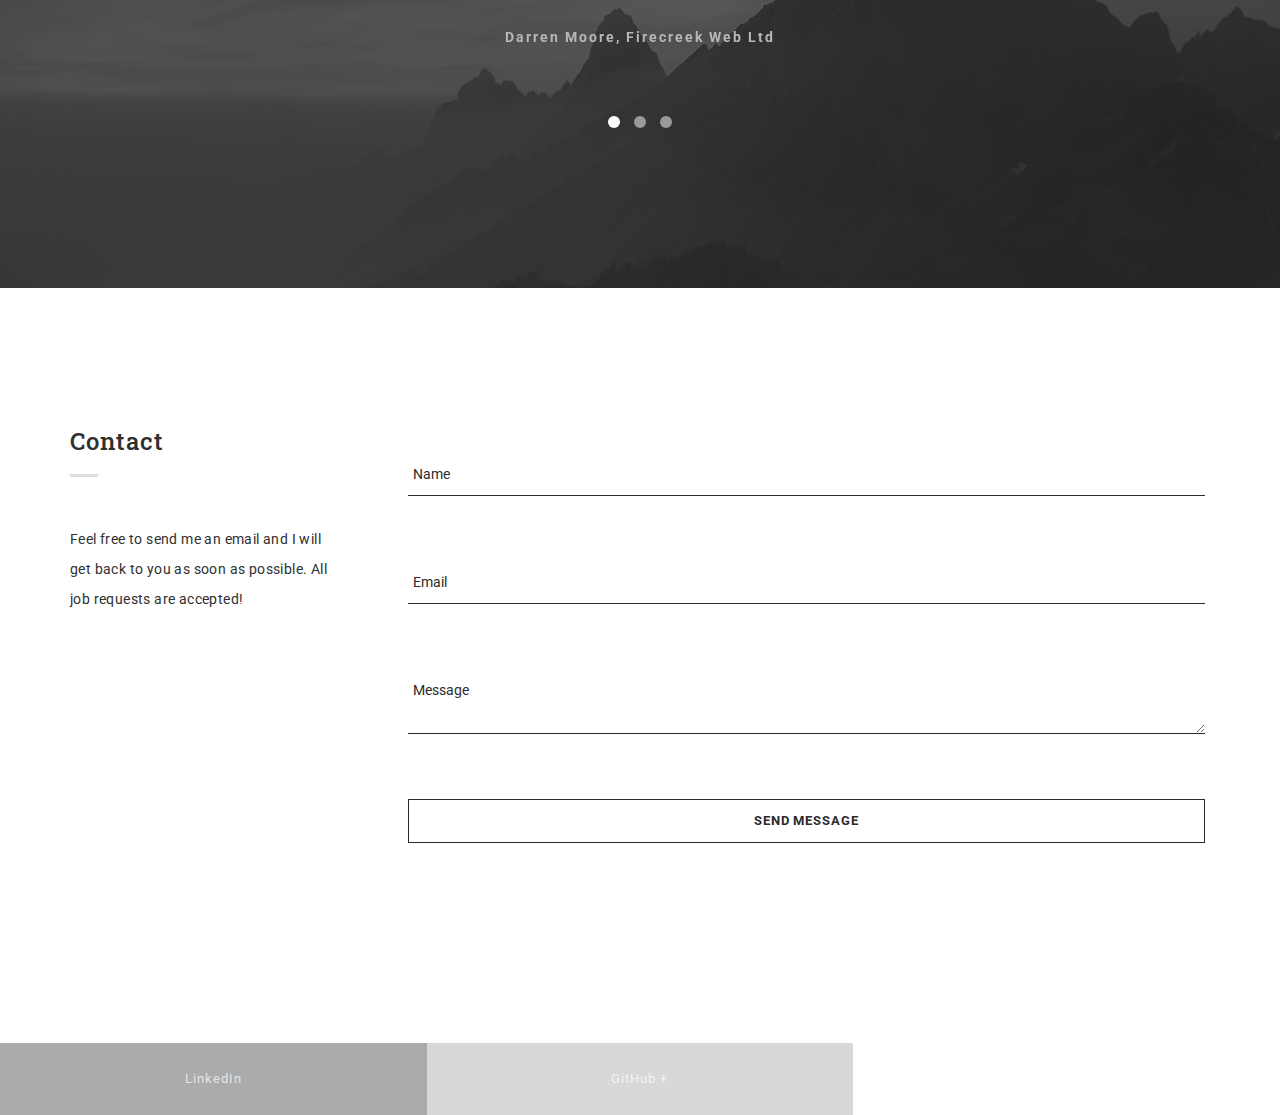
==== commit 47c45211: "Update index.html" ====
--- a/index.html
+++ b/index.html
@@ -706,14 +706,11 @@
         <footer>
           <div class="footer-top">
             <ul class="socials">
-              <li class="facebook">
-                <a href="https://www.facebook.com/JoshTrup" data-hover="Facebook">Facebook</a>
-              </li>
               <li class="twitter">
-                <a href="https://www.linkedin.com/in/josh-trup-b3706b107/" data-hover="Twitter">LinkedIn</a>
+                <a href="https://www.linkedin.com/in/josh-trup-b3706b107/" data-hover="LinkedIn">LinkedIn</a>
               </li>
               <li class="gplus">
-                <a href="#" data-hover="Google +">Google +</a>
+                <a href="https://github.com/JoshTrup/" data-hover="GitHub">GitHub +</a>
               </li>
             </ul>
           </div>
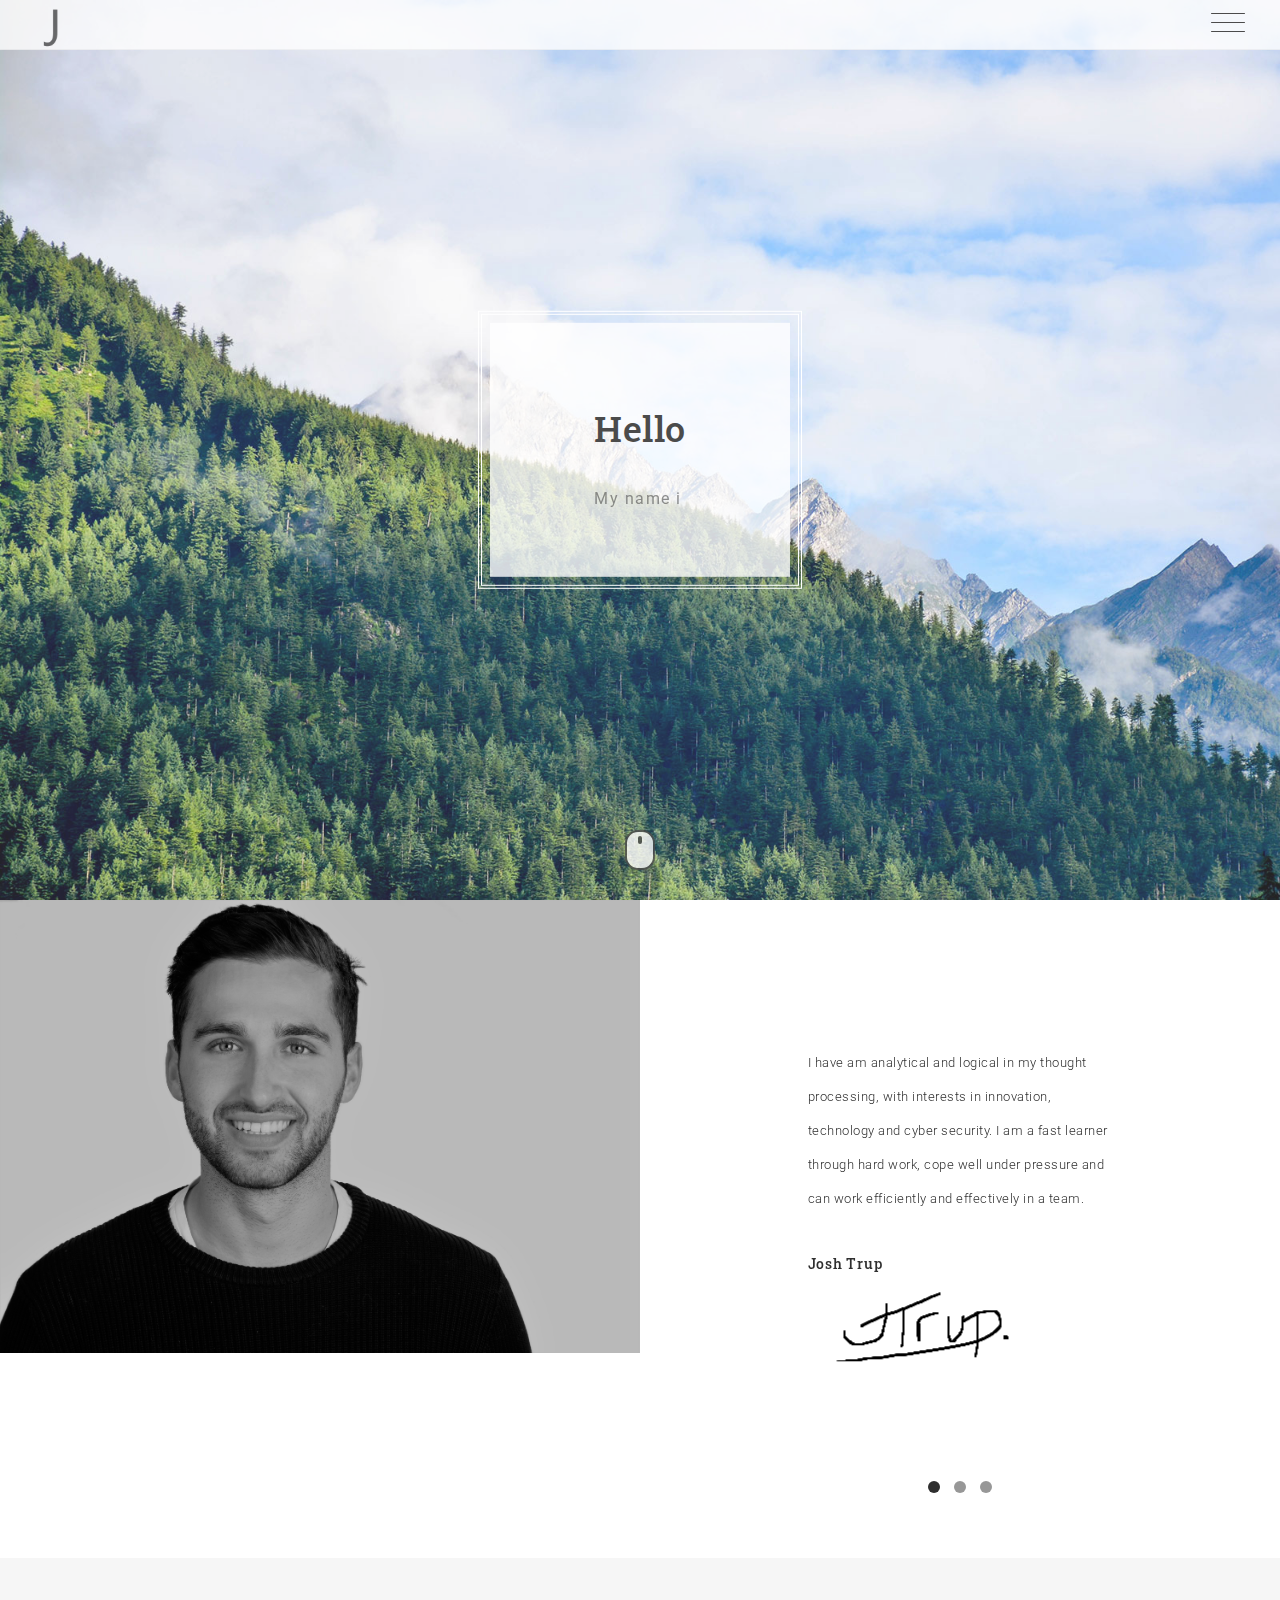
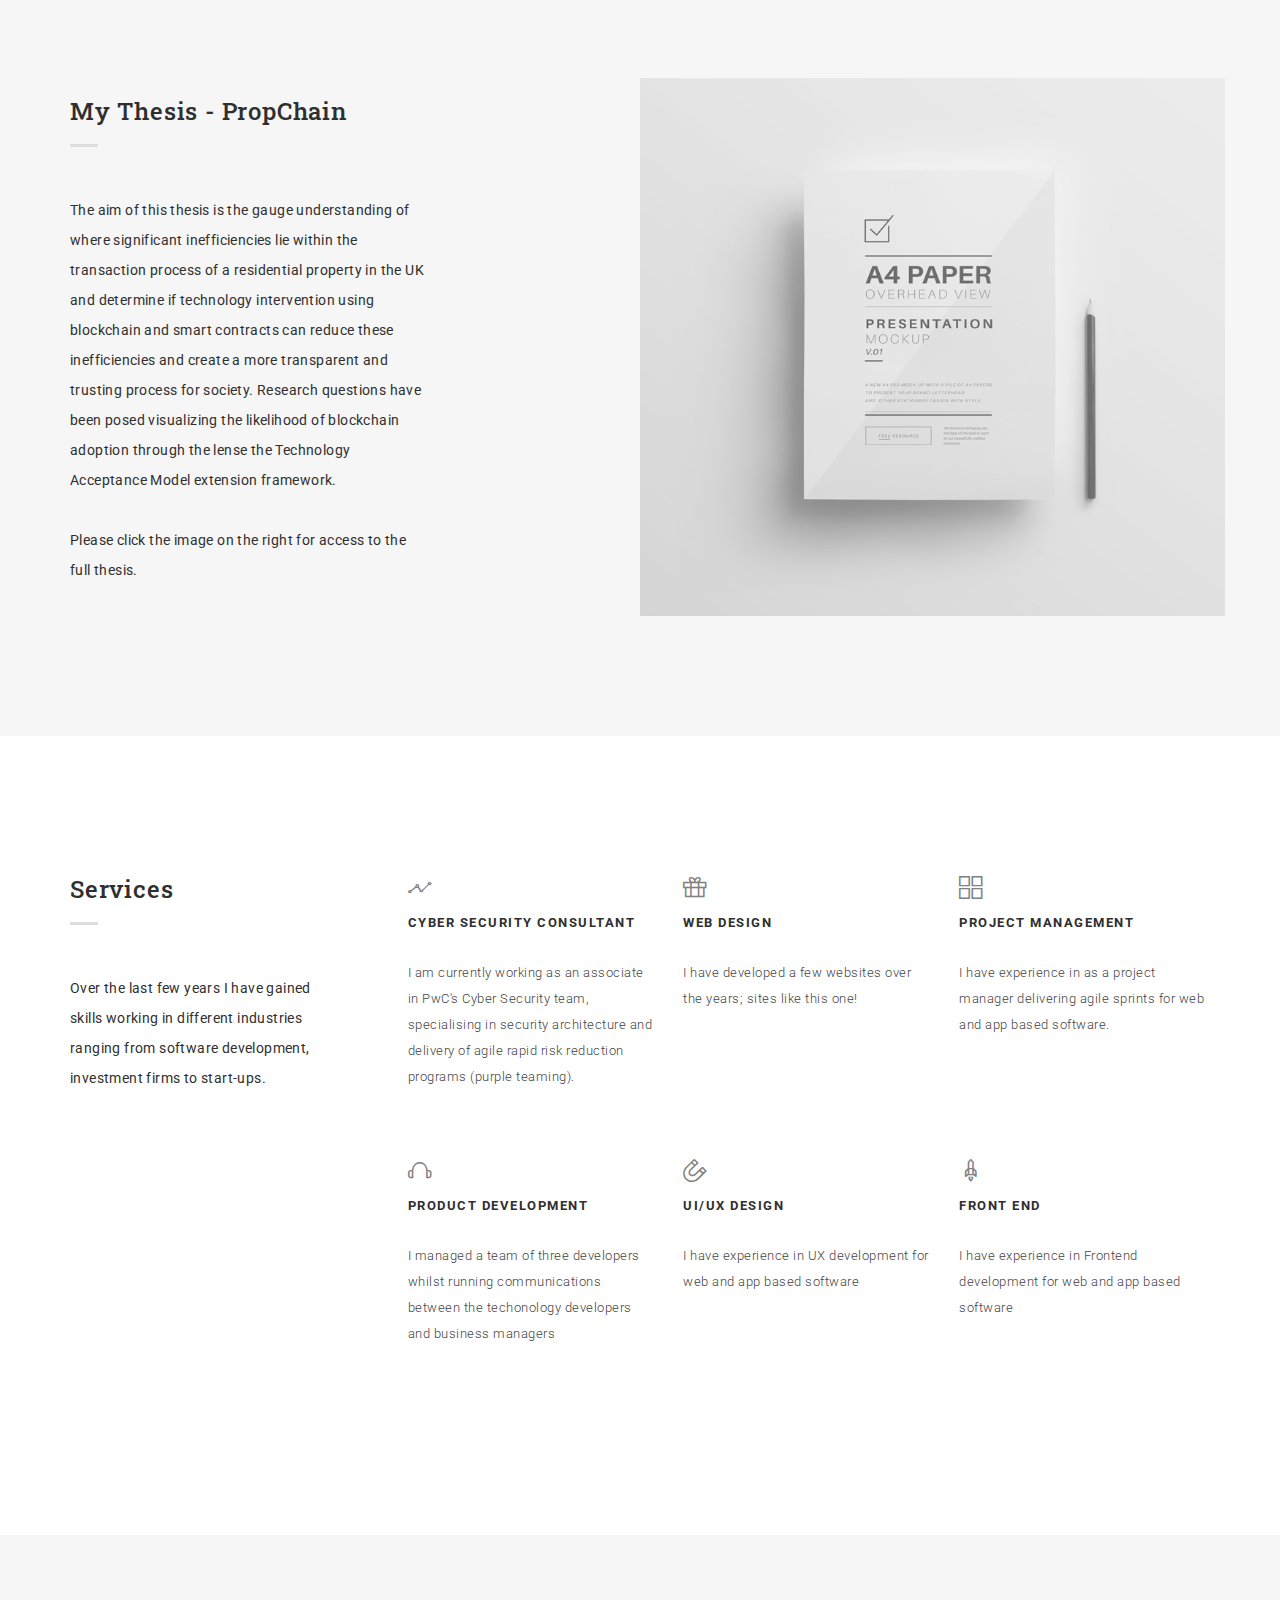
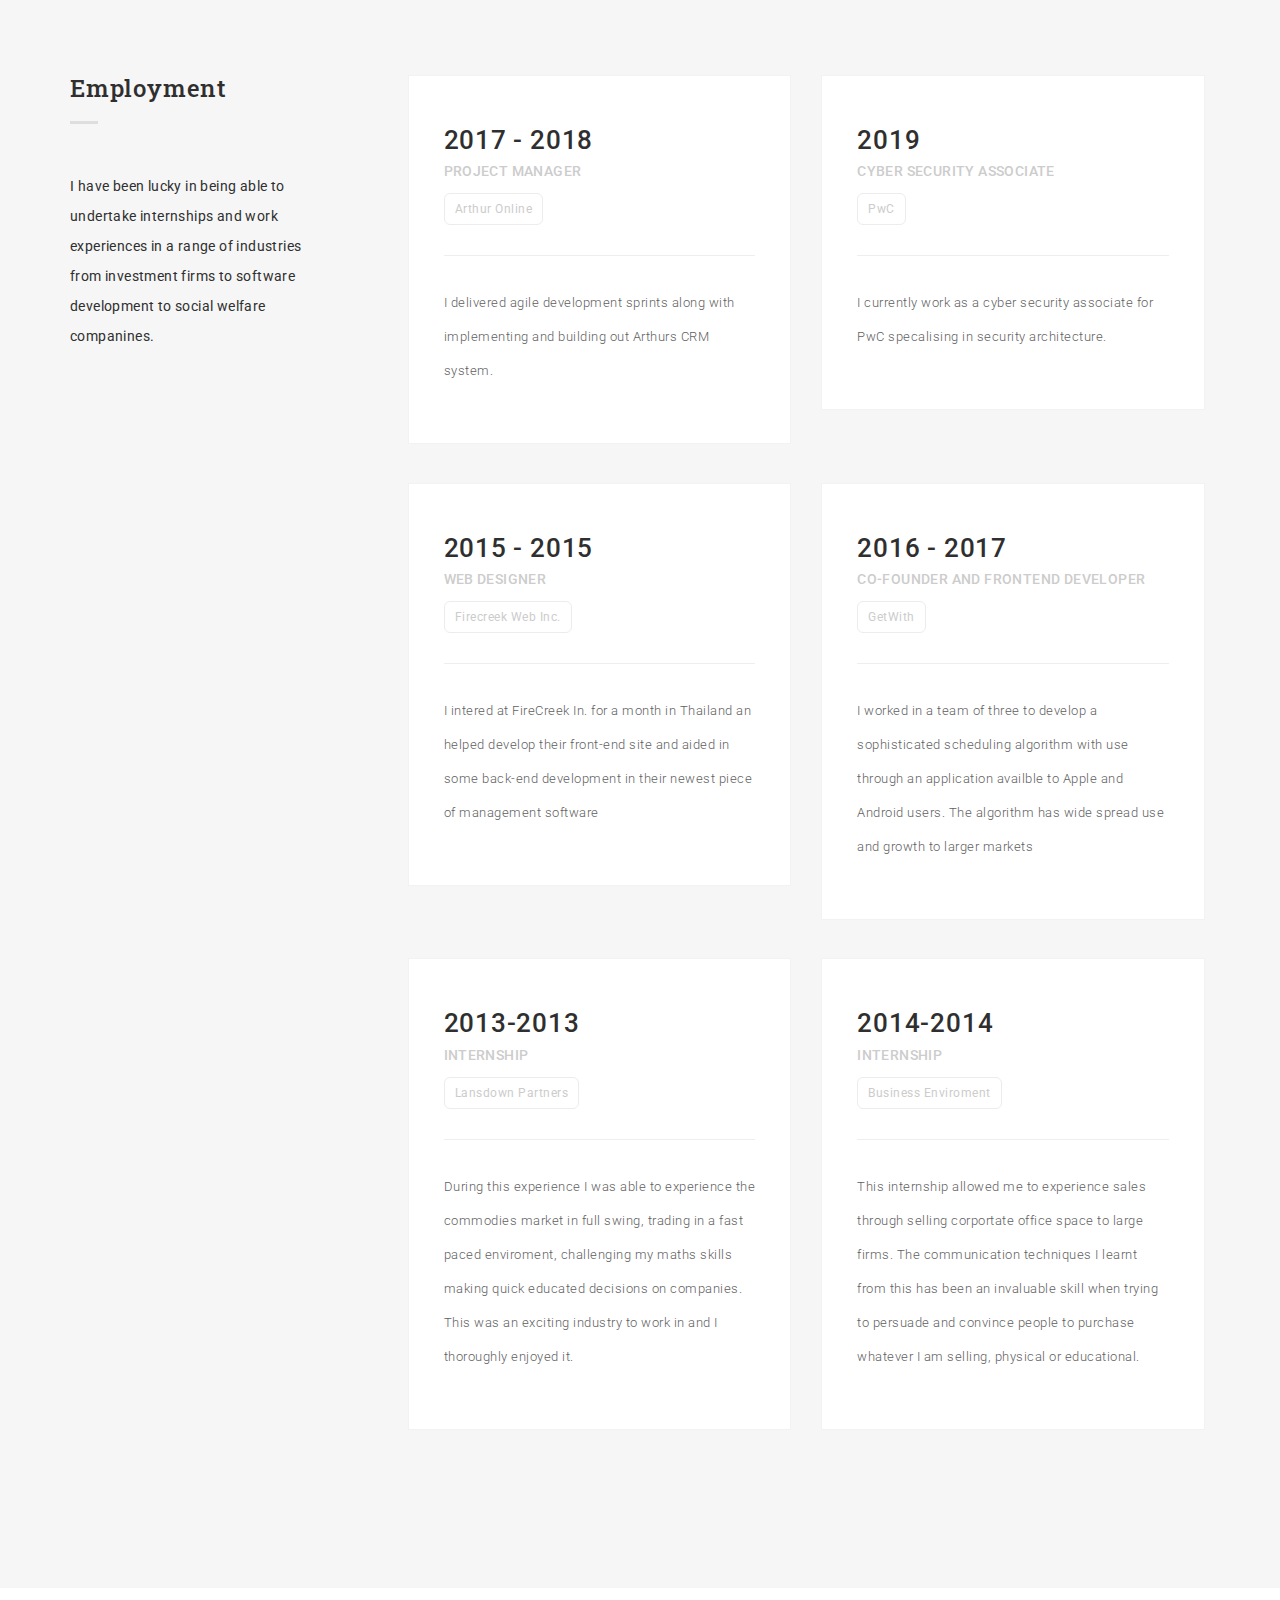
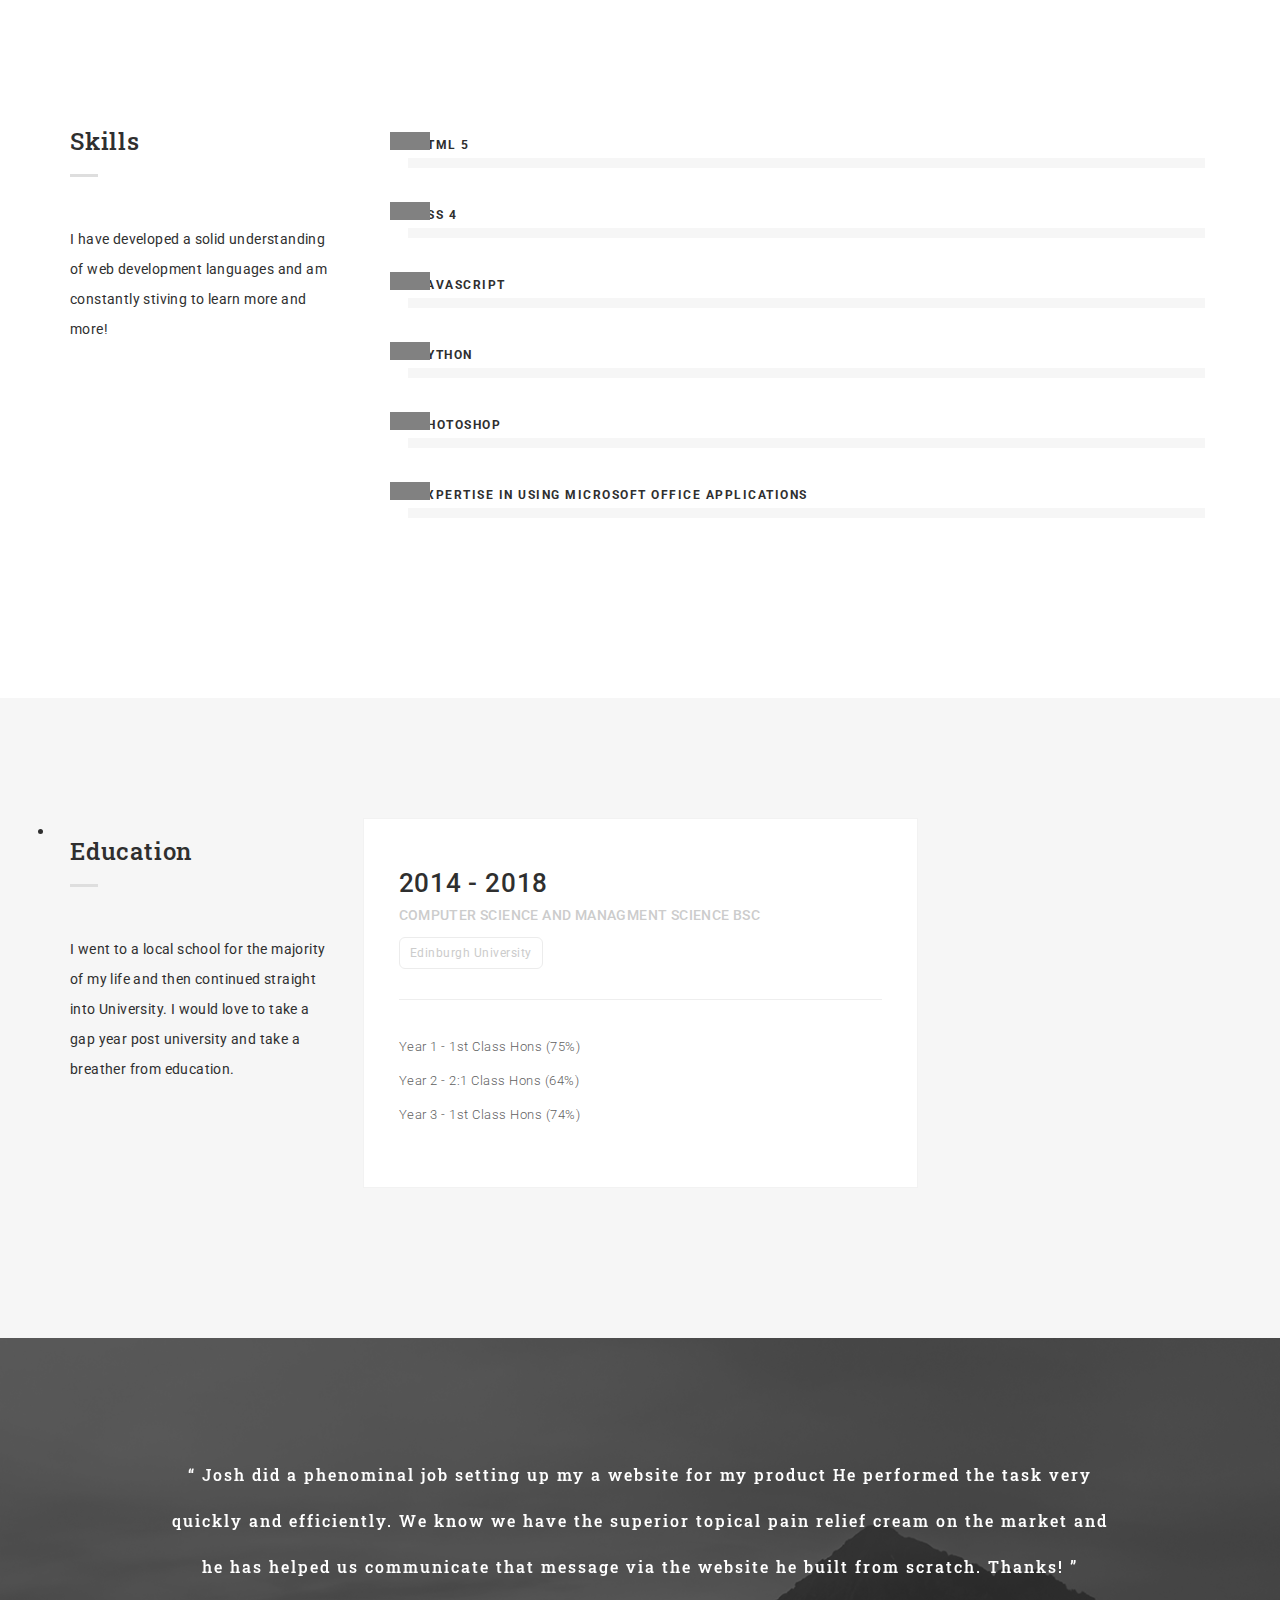
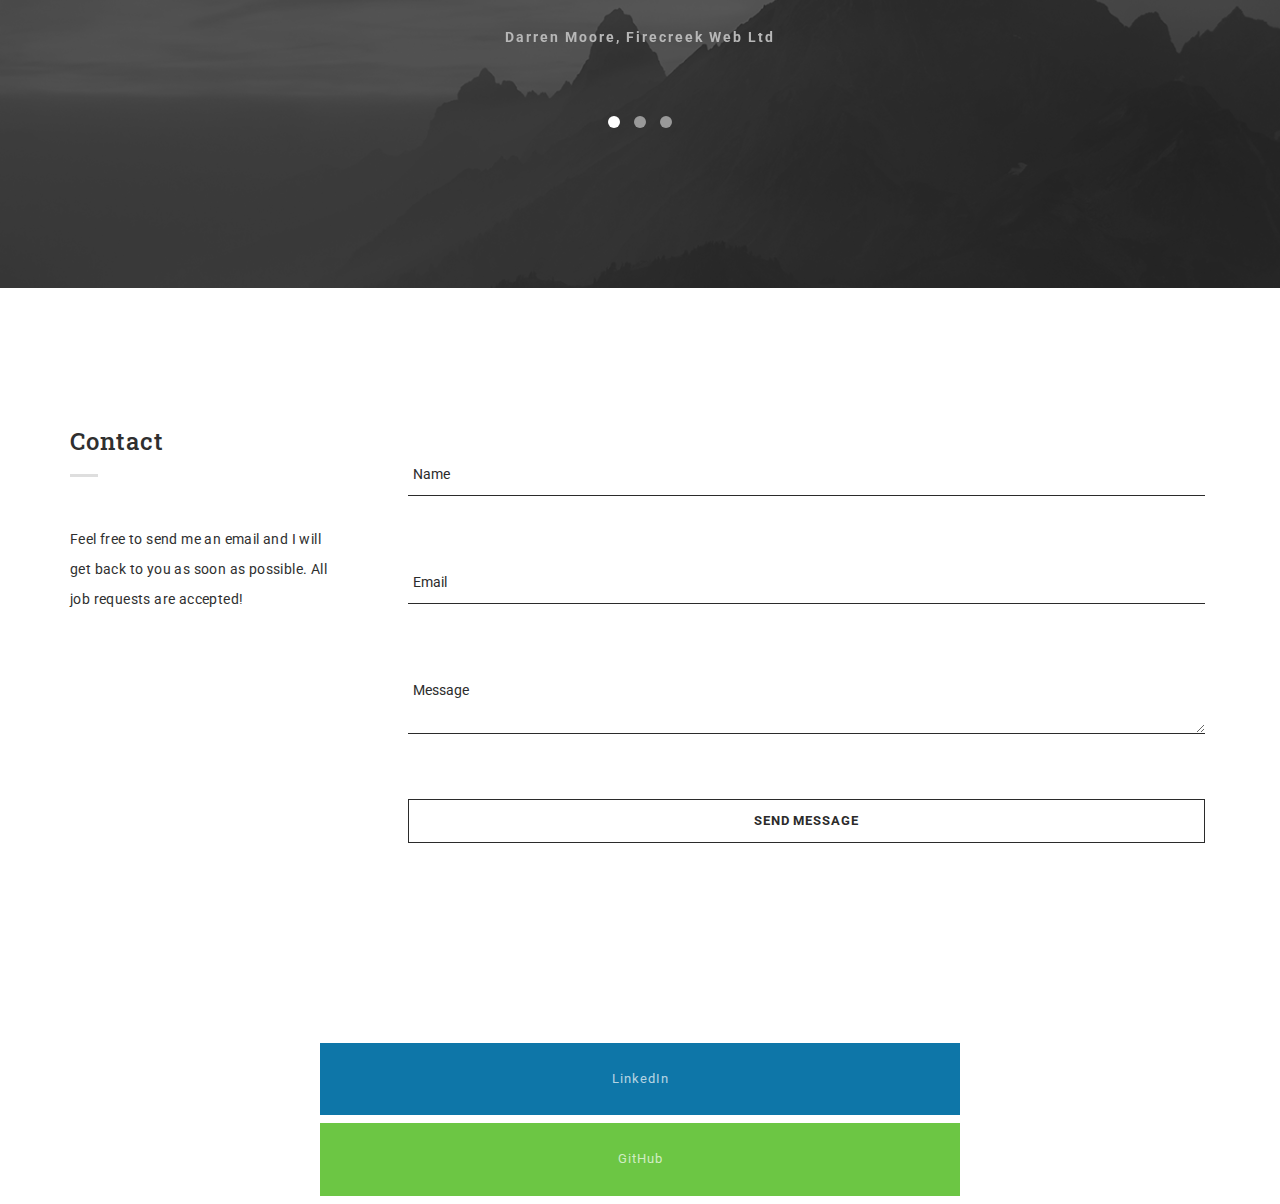
==== commit 2f2a7253: "Update index.html" ====
--- a/index.html
+++ b/index.html
@@ -710,7 +710,7 @@
                 <a href="https://www.linkedin.com/in/josh-trup-b3706b107/" data-hover="LinkedIn">LinkedIn</a>
               </li>
               <li class="gplus">
-                <a href="https://github.com/JoshTrup/" data-hover="GitHub">GitHub +</a>
+                <a href="https://github.com/JoshTrup/" data-hover="GitHub">GitHub</a>
               </li>
             </ul>
           </div>
--- a/css/style.css
+++ b/css/style.css
@@ -1211,9 +1211,9 @@
 .socials li {
   display: inline-block;
   list-style: outside none none;
-  float: left;
+  float: center;
   overflow: hidden;
-  width: 33.33333%;
+  width: 50%;
   font-size: 13px;
 }
 
@@ -1269,16 +1269,16 @@
   background-color: #527bbb;
 }
 .twitter{
-  background: #ABABAB;
+  background: #0e76a8;
 }
 .twitter a:after{
-  background-color: #77ccf1;
+  background-color: #0e76a8;
 }
 .gplus{
-  background: #d8d8d8;
+  background: #6cc644;
 }
 .gplus a:after{
-  background: #dd4b39;
+  background: #6cc644;
 }
 
 .footer-bottom{
@@ -1342,4 +1342,4 @@
   border-right: 4px solid transparent;
 }
 .skillst .count-bar .count { background-color: #818181;}
-.skillst .count-bar .count span:after { border-top: 4px solid #818181;}+.skillst .count-bar .count span:after { border-top: 4px solid #818181;}
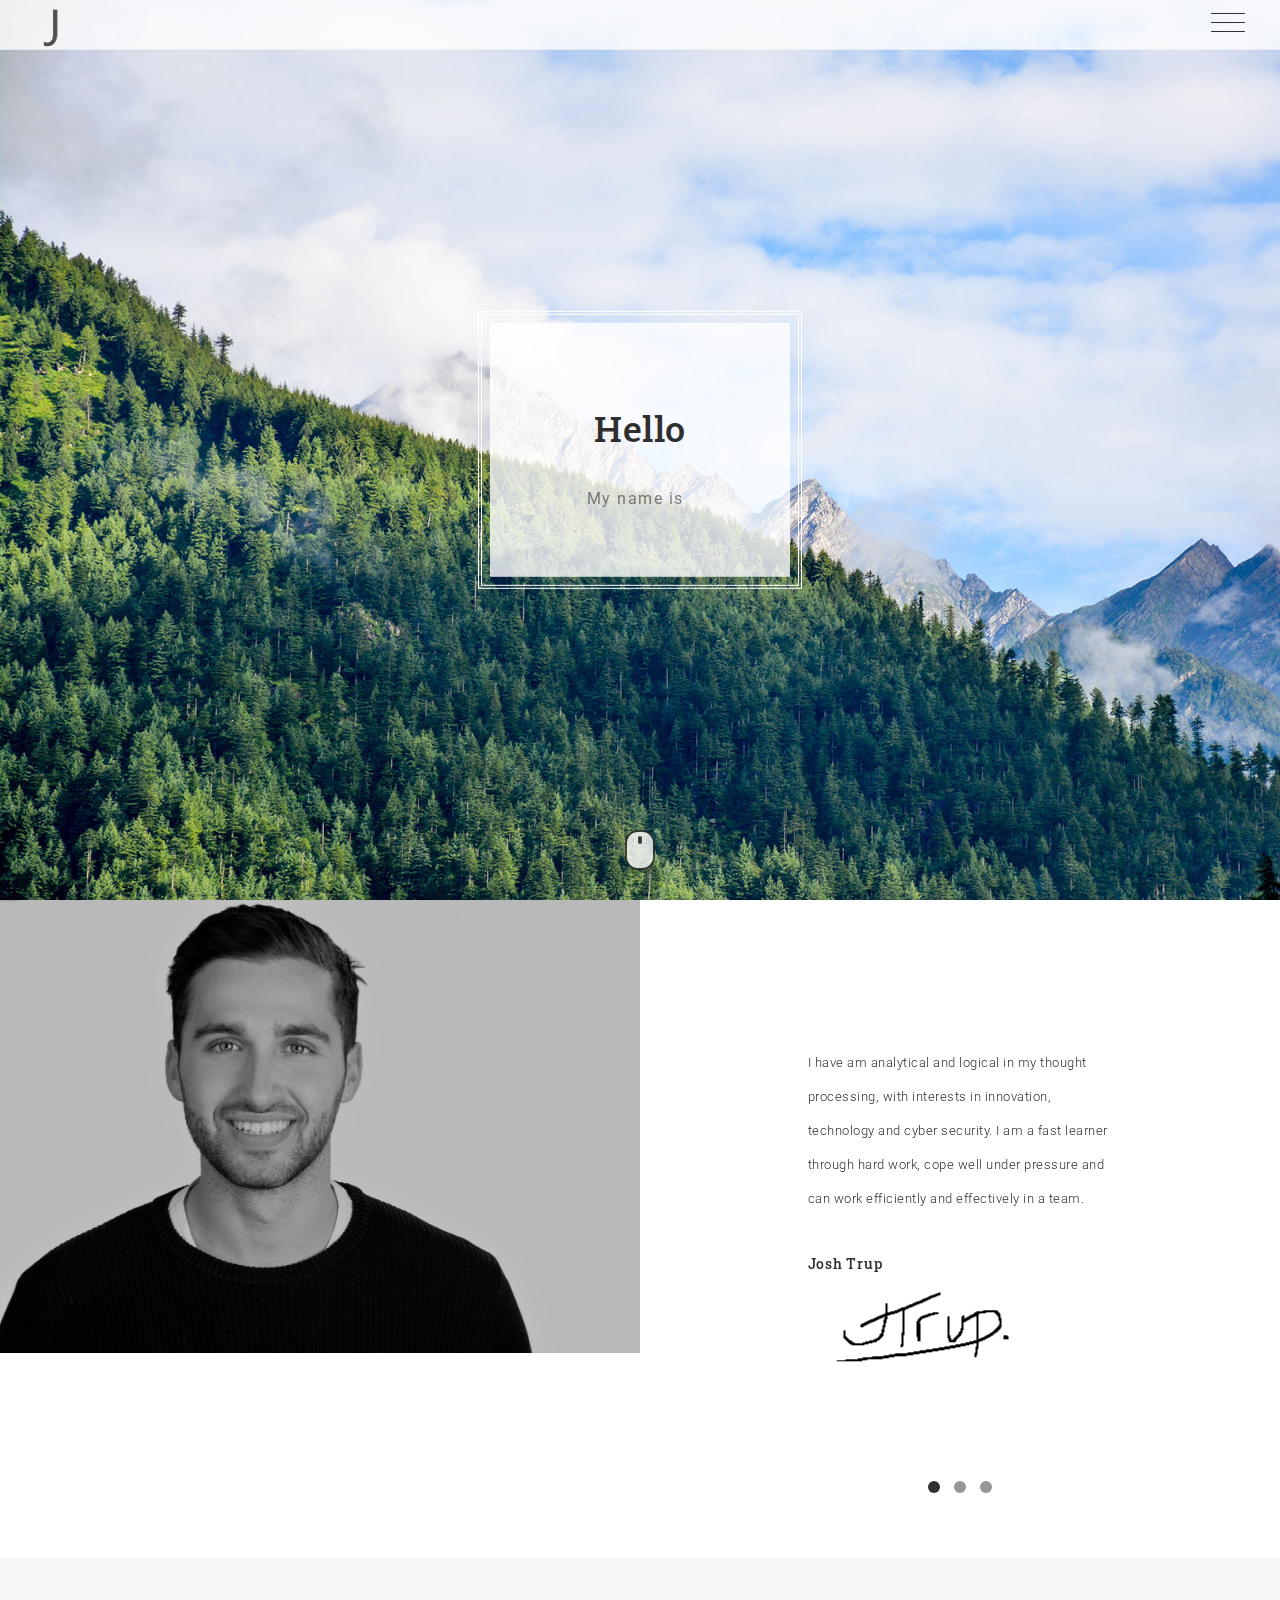
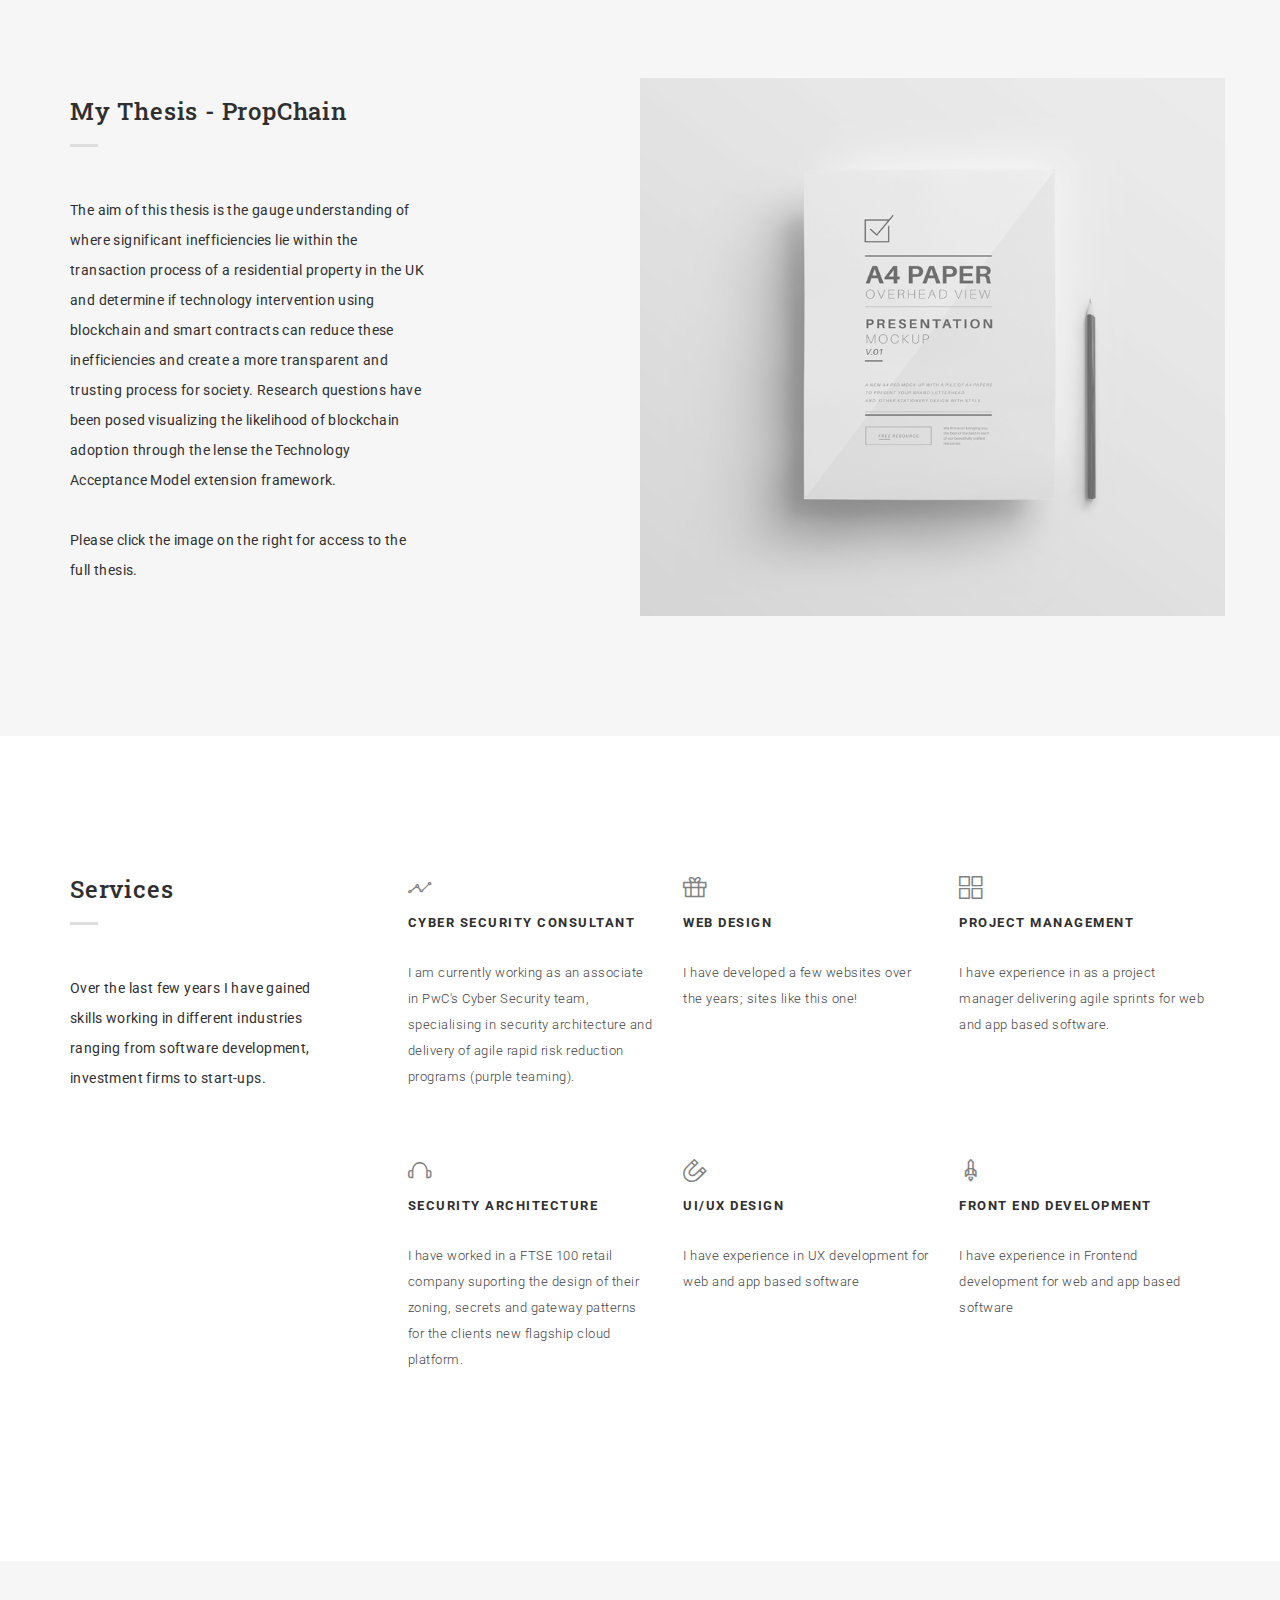
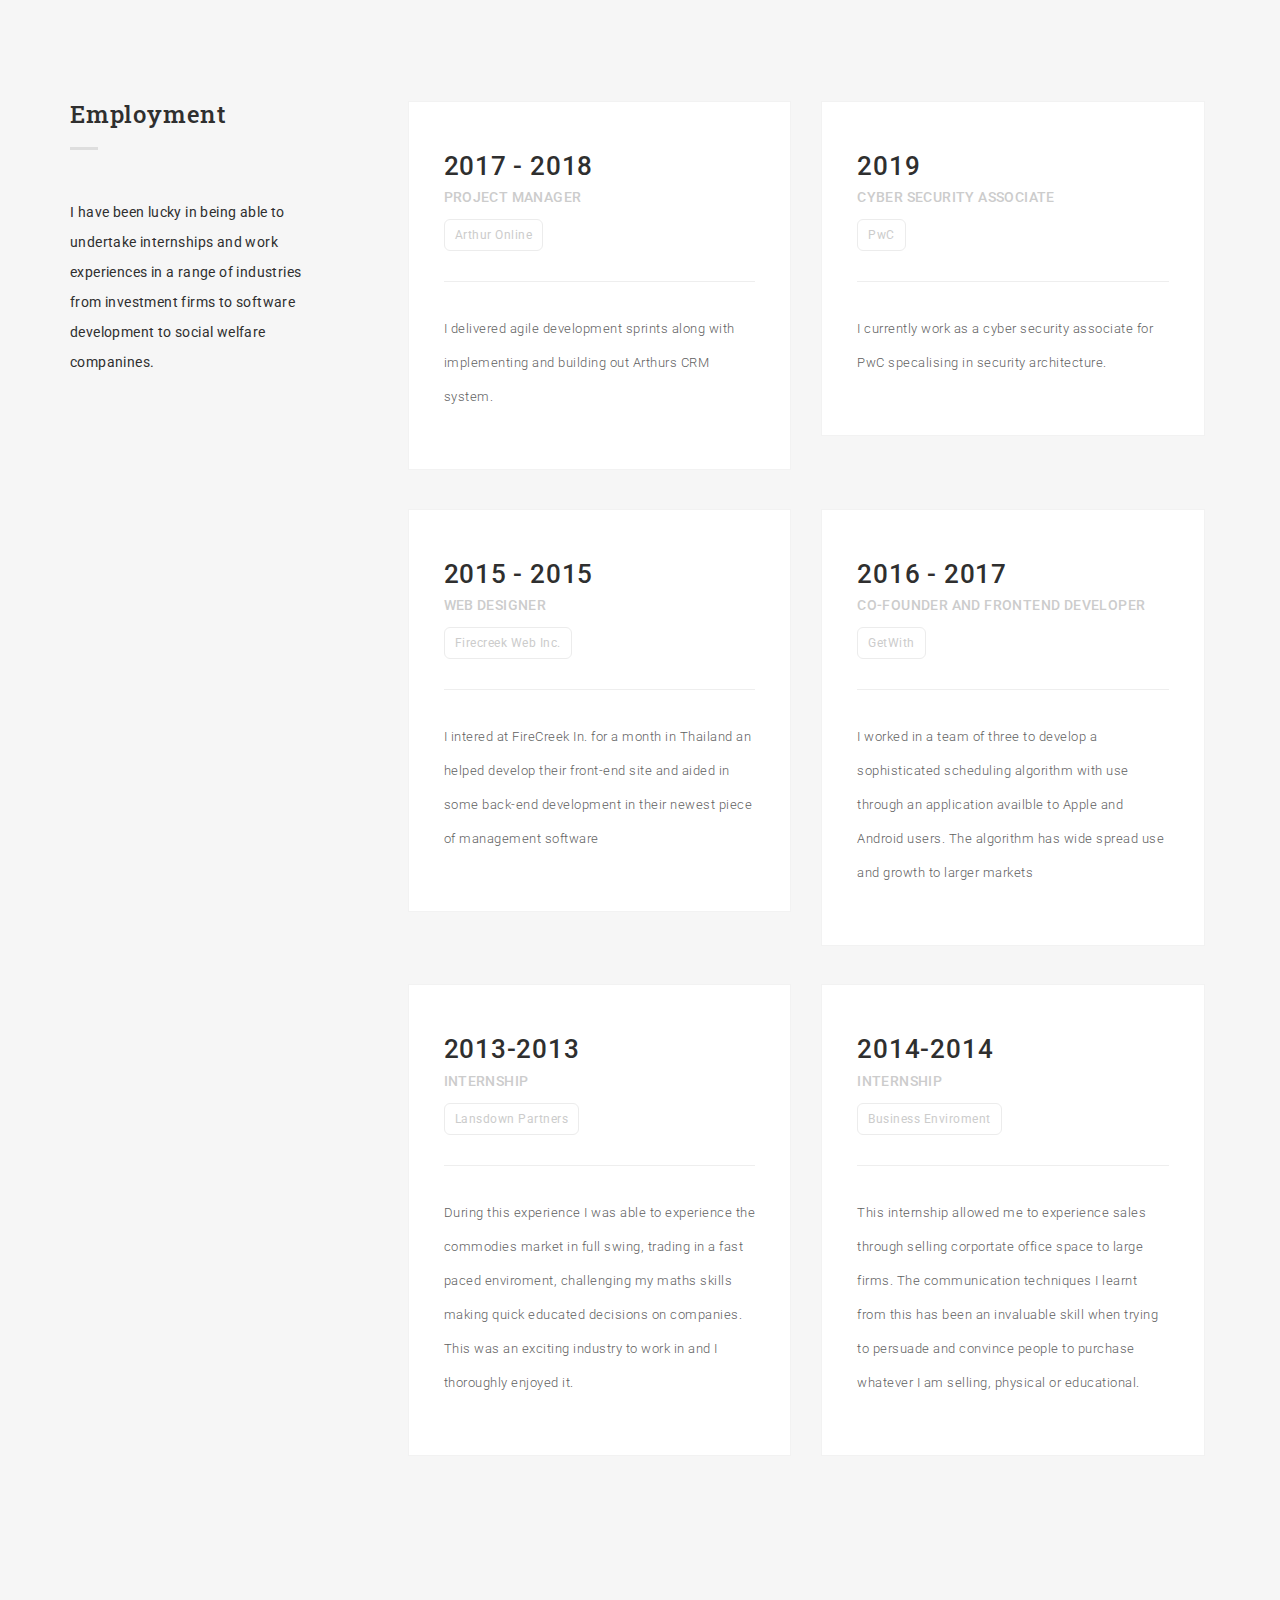
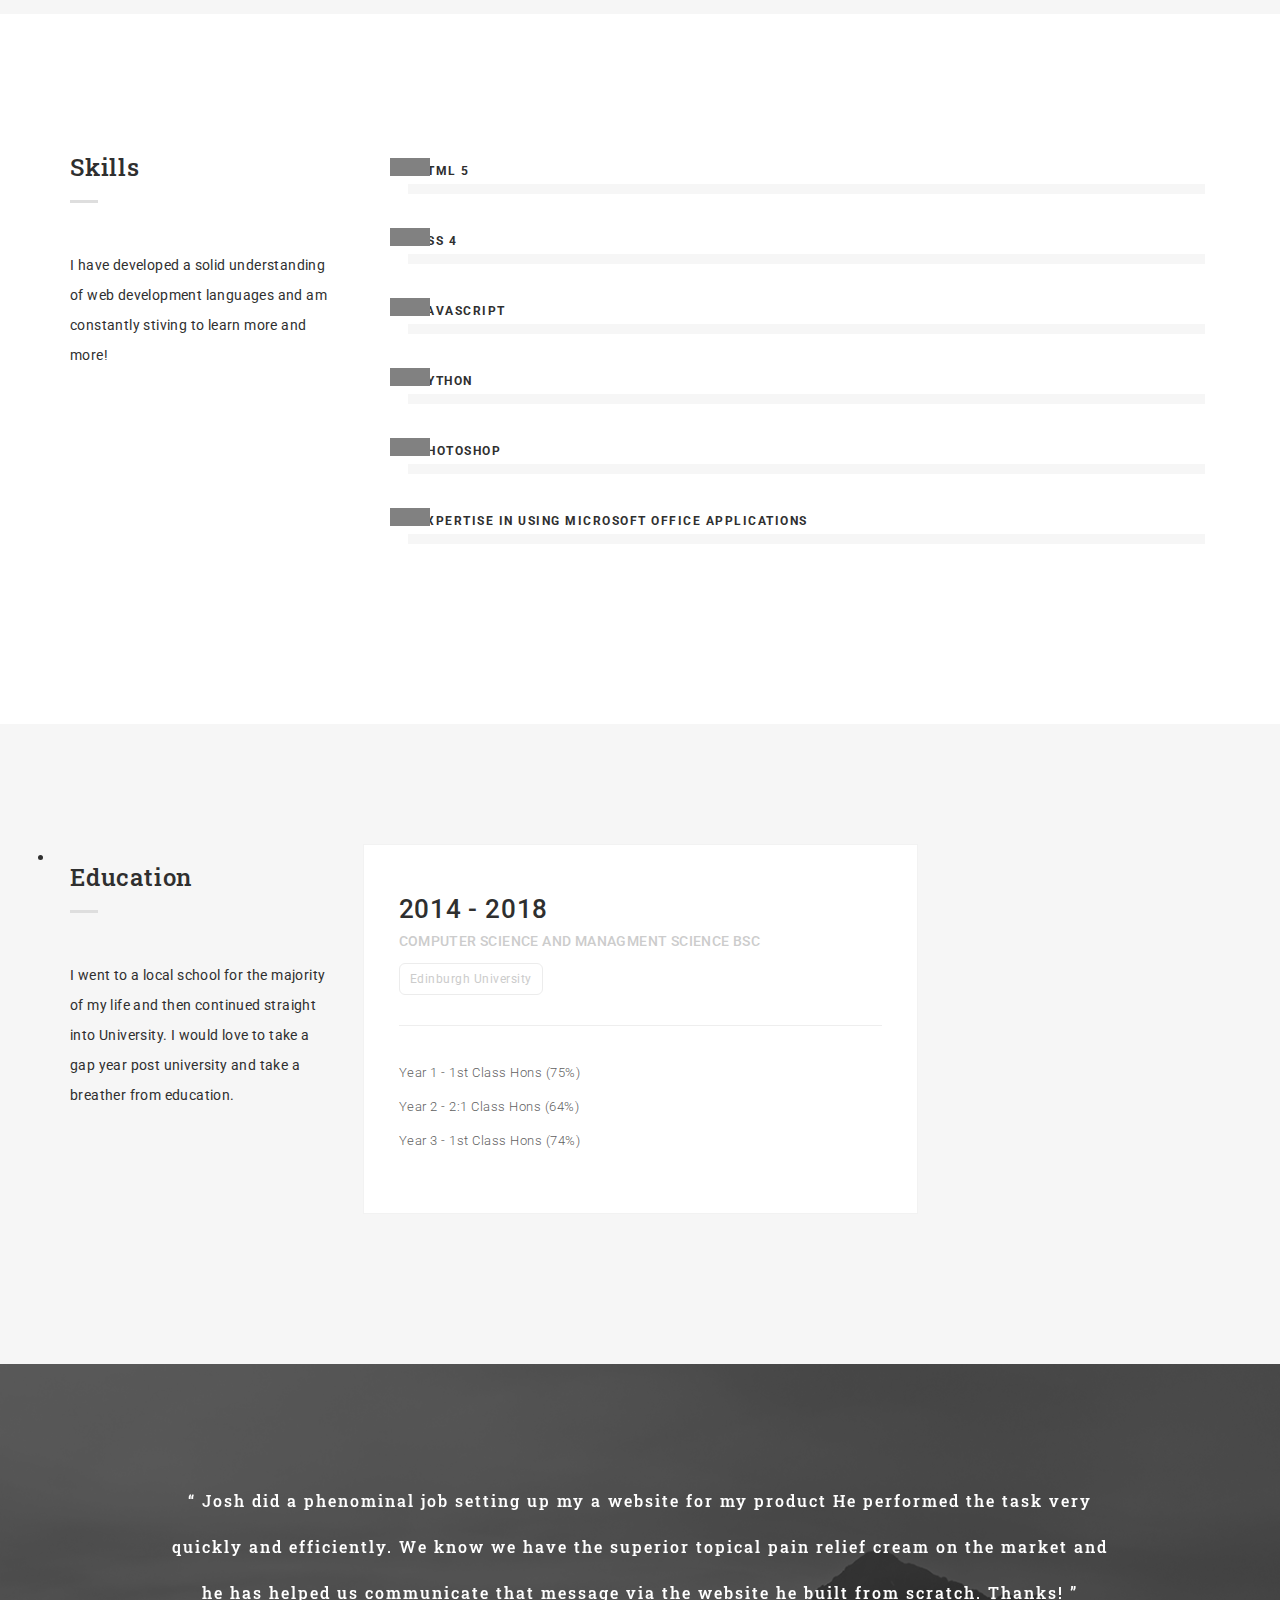
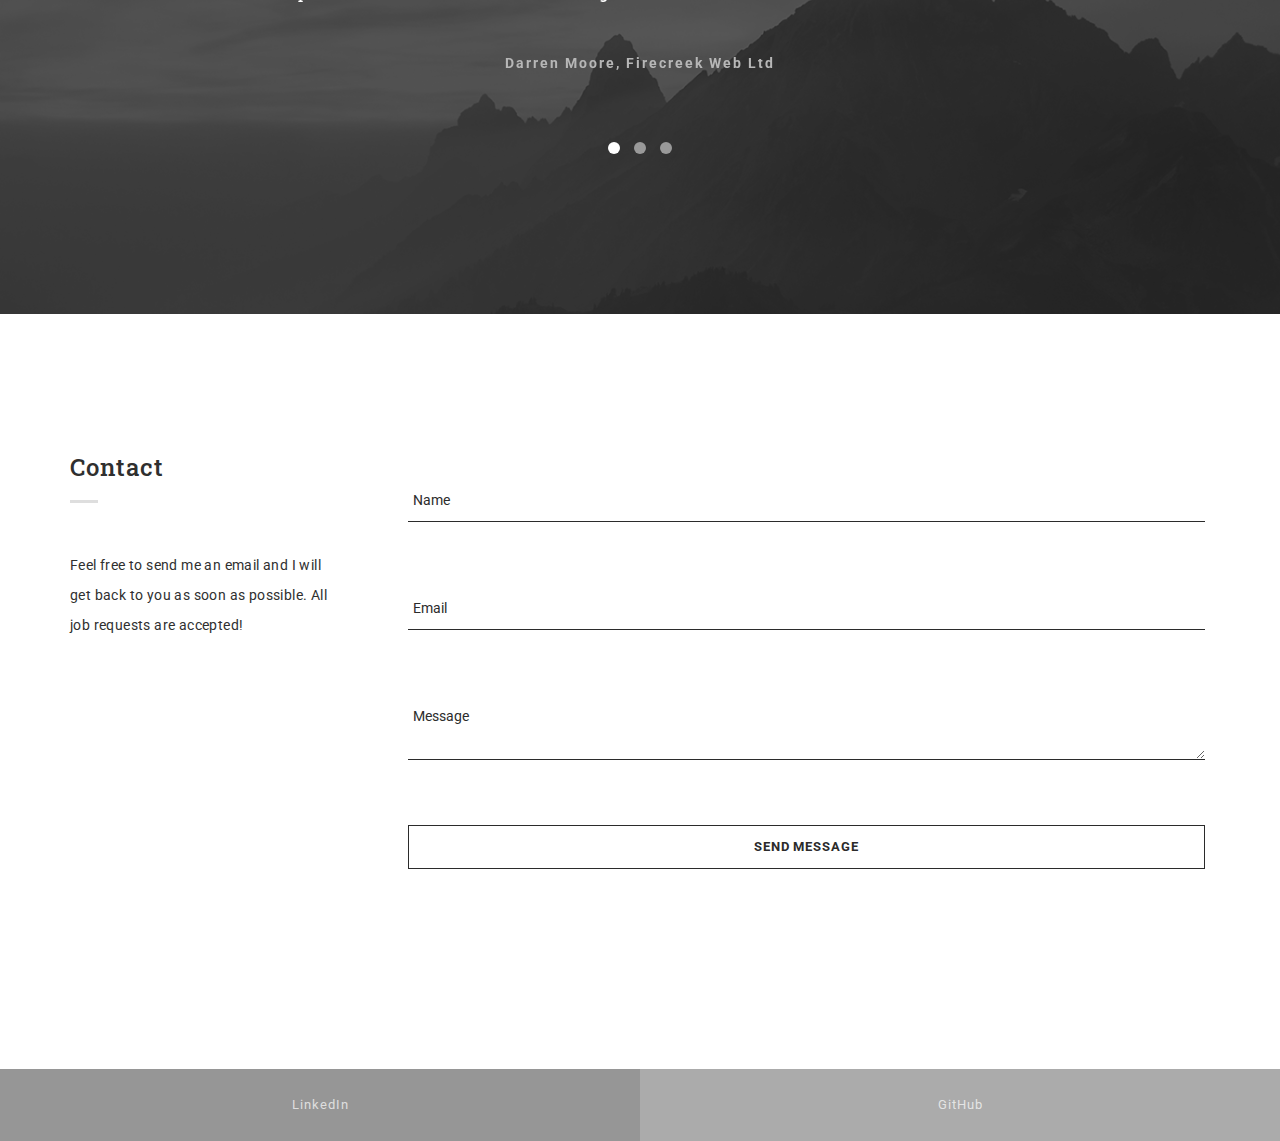
==== commit f39004fb: "Update index.html" ====
--- a/index.html
+++ b/index.html
@@ -297,10 +297,10 @@
                           f
                         </p>
                         <p class="head-sm">
-                          PRODUCT DEVELOPMENT
+                          SECURITY ARCHITECTURE
                         </p>
                         <p class="text-grey">
-                          I managed a team of three developers whilst running communications between the techonology developers and business managers
+                          I have worked in a FTSE 100 retail company suporting the design of their zoning, secrets and gateway patterns for the clients new flagship cloud platform.
                         </p>
                       </div>
                     </li>
@@ -325,7 +325,7 @@
                           m
                         </h3>
                         <p class="head-sm">
-                          FRONT END
+                          FRONT END DEVELOPMENT
                         </p>
                         <p class="text-grey">
                           I have experience in Frontend development for web and app based software 
--- a/css/style.css
+++ b/css/style.css
@@ -1211,7 +1211,7 @@
 .socials li {
   display: inline-block;
   list-style: outside none none;
-  float: center;
+  float: left;
   overflow: hidden;
   width: 50%;
   font-size: 13px;
@@ -1269,13 +1269,13 @@
   background-color: #527bbb;
 }
 .twitter{
-  background: #0e76a8;
+  background: #969696;
 }
 .twitter a:after{
   background-color: #0e76a8;
 }
 .gplus{
-  background: #6cc644;
+  background: #ABABAB;
 }
 .gplus a:after{
   background: #6cc644;
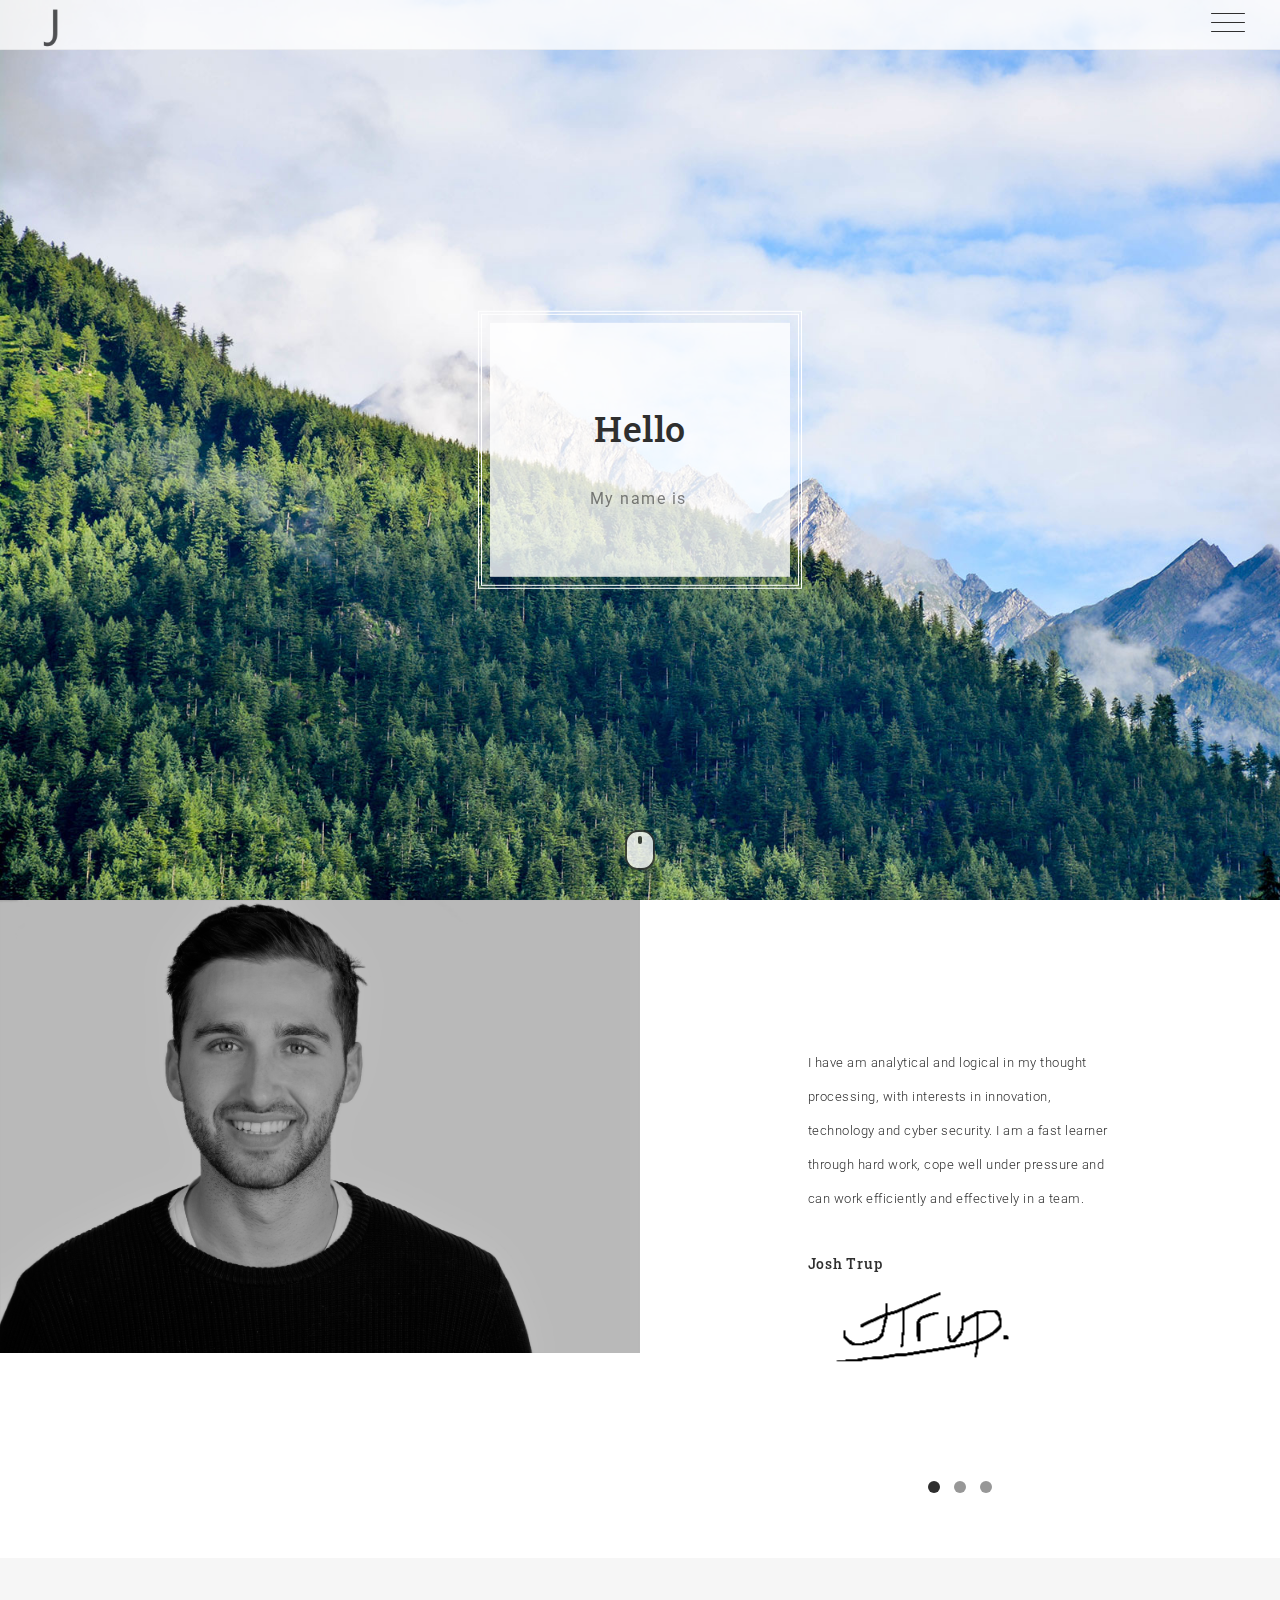
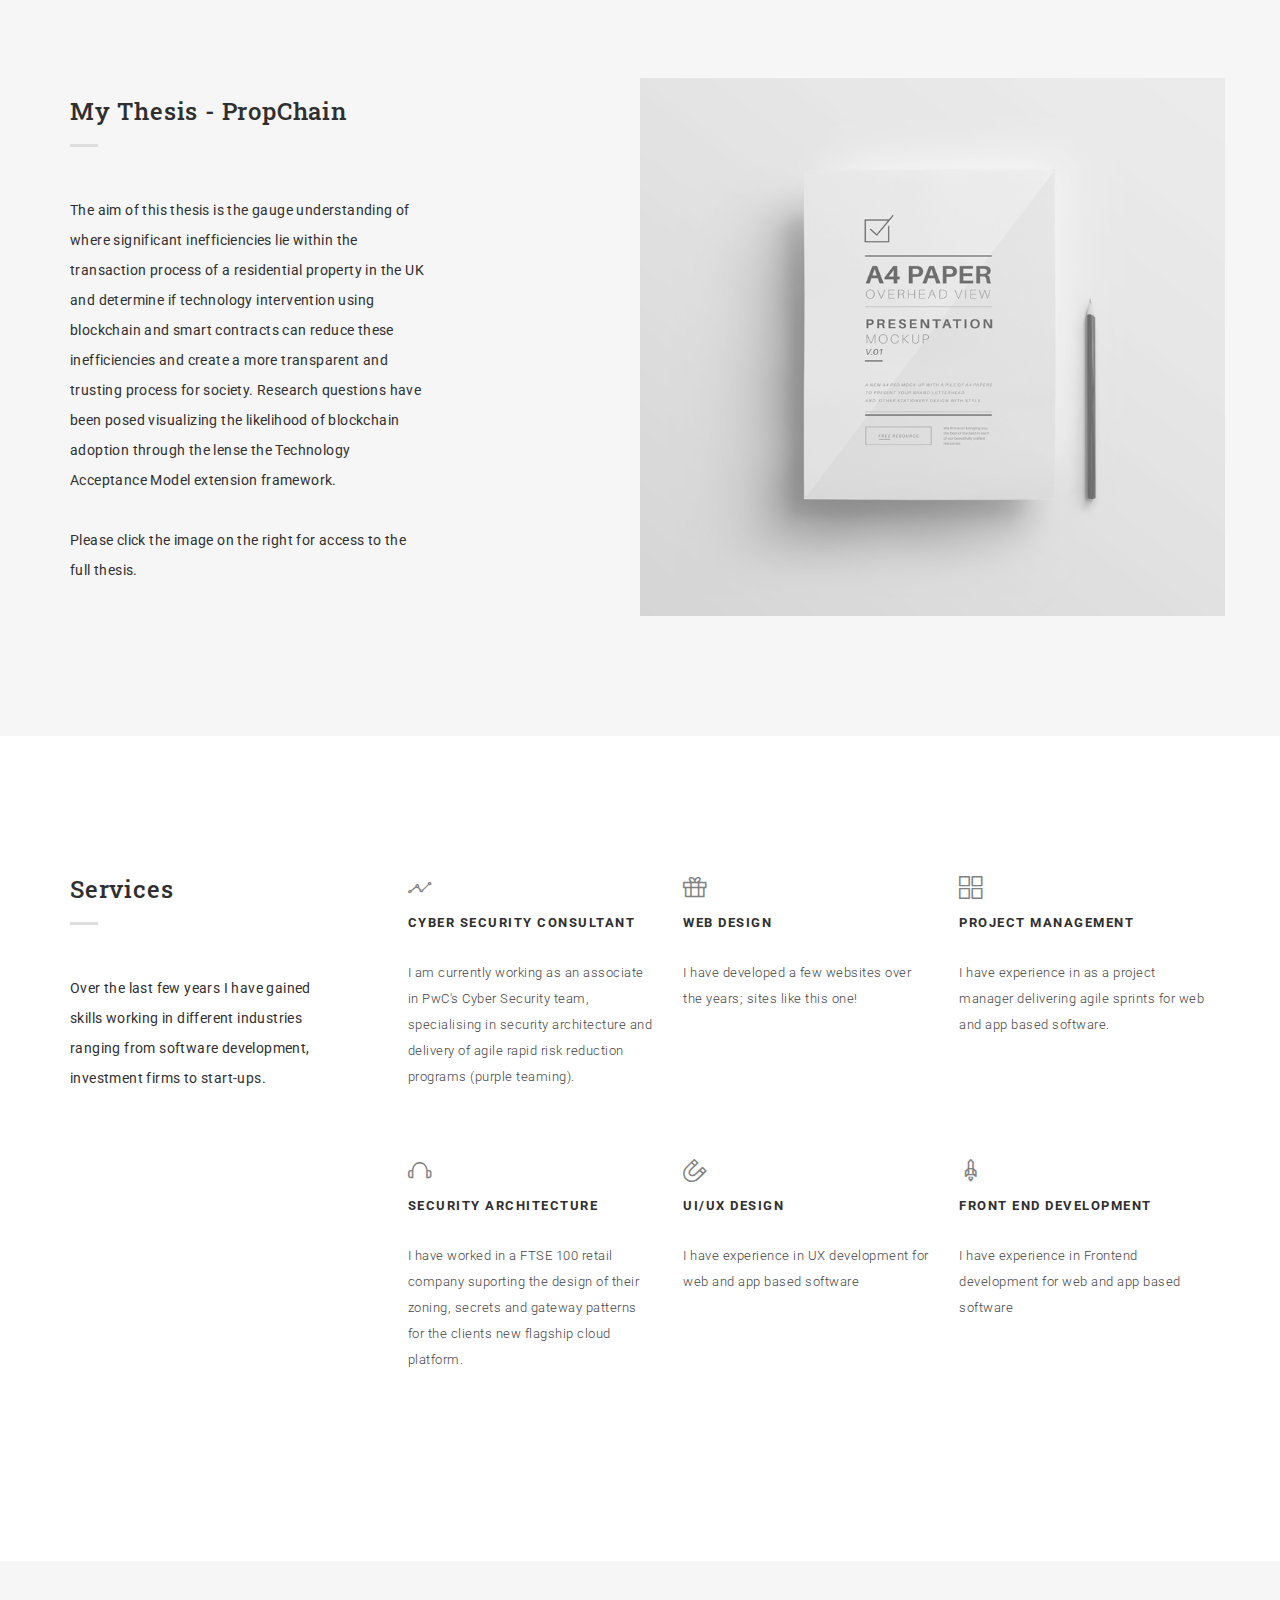
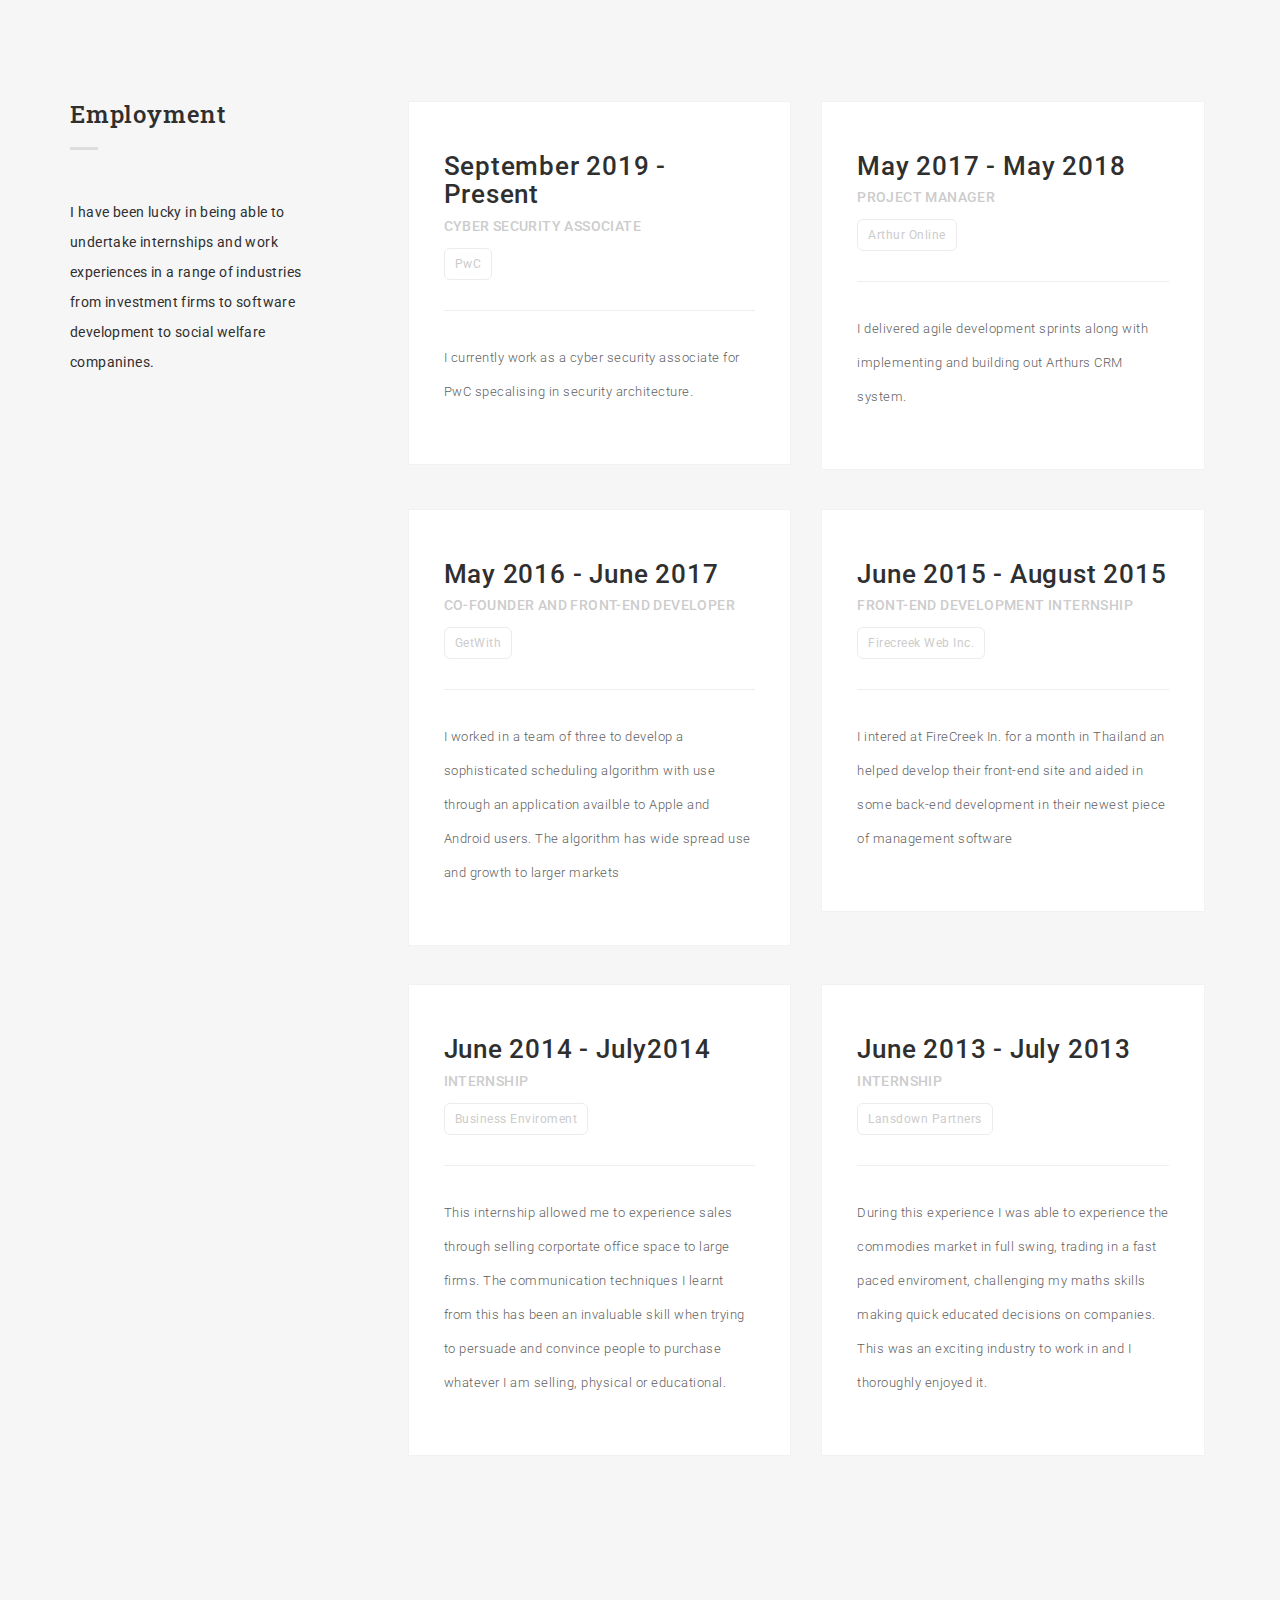
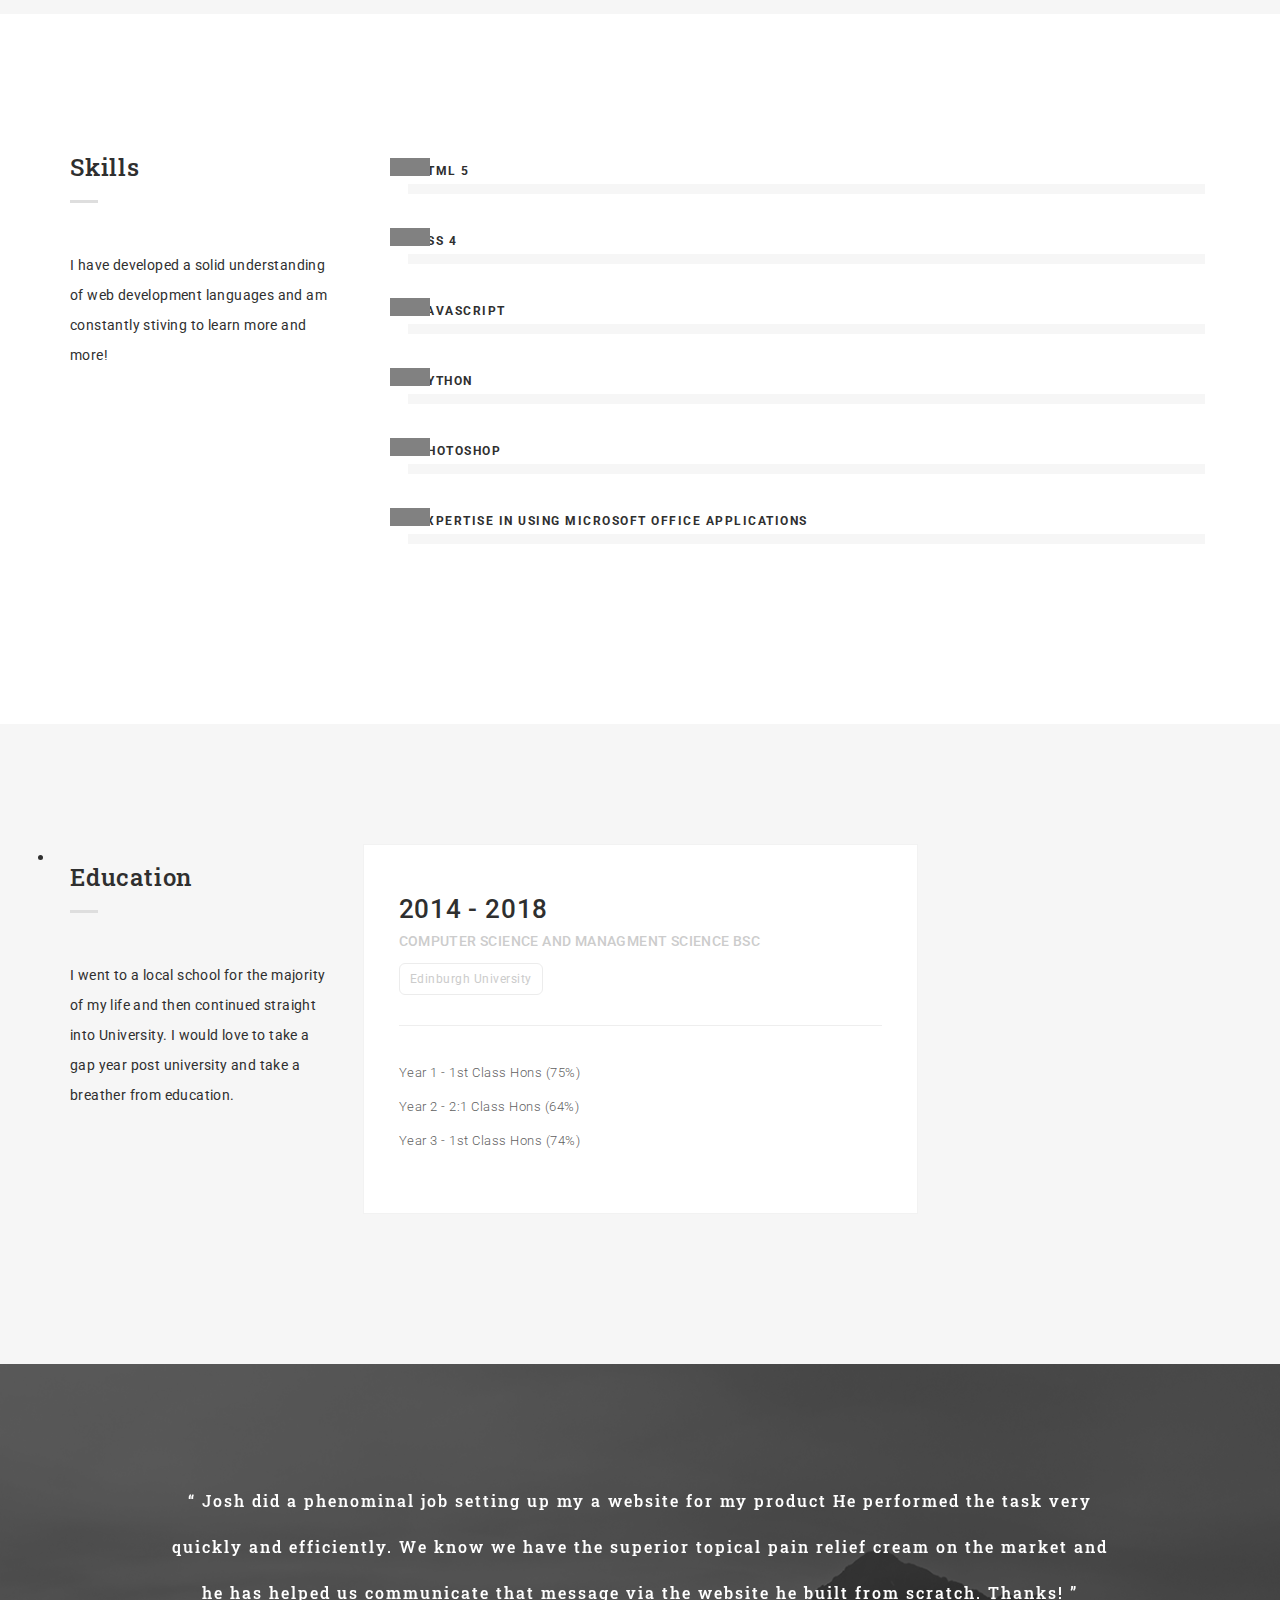
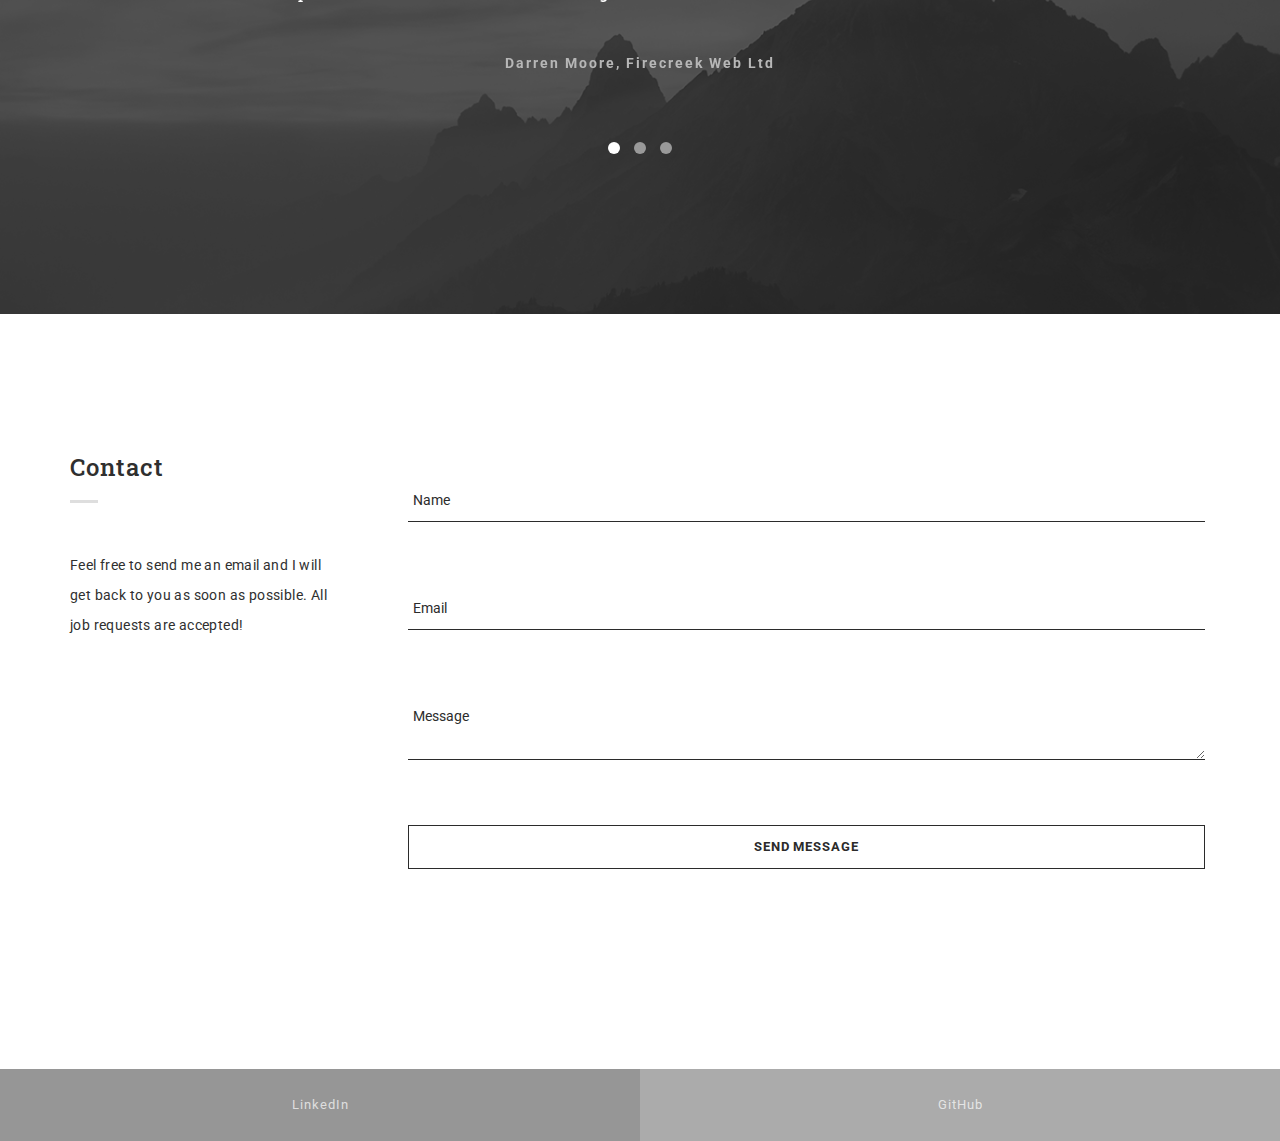
==== commit d4872091: "Update index.html" ====
--- a/index.html
+++ b/index.html
@@ -353,67 +353,90 @@
                   I have been lucky in being able to undertake internships and work experiences in a range of industries from investment firms to software development to social welfare companines.
                 </p>
               </div>
-              <div class="col-md-9 content-right">
-                <div class="row"><ul class="listing-item">
-                    
+                  <div class="col-md-9 content-right">
+                    <div class="row">
+                      <ul class="listing-item">
+                       <li>
+                        <div class="col-md-6 col-sm-6">
+                            <div class="wrap-card">
+                              <div class="card">
+                                <h2 class="year">
+                                  September 2019 - Present
+                                </h2>
+                                <p class="job">
+                                 Cyber Security Associate
+                                </p>
+                                <p class="company">
+                                  PwC
+                                </p>
+                                <hr>
+                                <div class="text-detail">
+                                  <p>
+                                  I currently work as a cyber security associate for PwC specalising in security architecture.
+                                  </p>
+                                </div>
+                              </div>
+                            </div>
+                          </div>
+                      </li>
+                      <li>
+                        <div class="col-md-6 col-sm-6">
+                          <div class="wrap-card">
+                            <div class="card">
+                              <h2 class="year">
+                                May 2017 - May 2018
+                              </h2>
+                              <p class="job">
+                                 Project Manager
+                              </p>
+                              <p class="company">
+                                Arthur Online
+                              </p>
+                              <hr>
+                              <div class="text-detail">
+                                <p>
+                                   I delivered agile development sprints along with implementing and building out Arthurs CRM system.
+
+                                </p>
+                              </div>
+                            </div>
+                          </div>
+                        </div>
+                      </li>
+                    </ul>  
+                  <ul class="listing-item">
                     <li>
                       <div class="col-md-6 col-sm-6">
                         <div class="wrap-card">
                           <div class="card">
                             <h2 class="year">
-                              2017 - 2018
+                              May 2016 - June 2017
                             </h2>
                             <p class="job">
-                               Project Manager
+                              Co-founder and Front-end Developer
                             </p>
                             <p class="company">
-                              Arthur Online
+                              GetWith
                             </p>
                             <hr>
                             <div class="text-detail">
                               <p>
-                                 I delivered agile development sprints along with implementing and building out Arthurs CRM system.
- 
+                                I worked in a team of three to develop a sophisticated scheduling algorithm with use through an application availble to Apple and Android users. The algorithm has wide spread use and growth to larger markets
                               </p>
                             </div>
                           </div>
                         </div>
                       </div>
                     </li>
-                    <div class="col-md-6 col-sm-6">
-                        <div class="wrap-card">
-                          <div class="card">
-                            <h2 class="year">
-                              2019
-                            </h2>
-                            <p class="job">
-                             Cyber Security Associate
-                            </p>
-                            <p class="company">
-                              PwC
-                            </p>
-                            <hr>
-                            <div class="text-detail">
-                              <p>
-                              I currently work as a cyber security associate for PwC specalising in security architecture.
-                              </p>
-                            </div>
-                          </div>
-                        </div>
-                      </div>
-                    </li>
-                  </ul>  
-                  <ul class="listing-item">
-
                     <li>
                       <div class="col-md-6 col-sm-6">
                         <div class="wrap-card">
                           <div class="card">
                             <h2 class="year">
-                              2015 - 2015
+                              June 2015 - August 2015
                             </h2>
                             <p class="job">
-                              web designer
+                              Front-end Development Internship
                             </p>
                             <p class="company">
                               Firecreek Web Inc.
@@ -428,38 +451,37 @@
                         </div>
                       </div>
                     </li>
+                  </ul>  
+                  <ul class="listing-item">
                     <li>
                       <div class="col-md-6 col-sm-6">
                         <div class="wrap-card">
                           <div class="card">
                             <h2 class="year">
-                              2016 - 2017
+                              June 2014 - July2014
                             </h2>
                             <p class="job">
-                              Co-founder and Frontend Developer
+                              Internship
                             </p>
                             <p class="company">
-                              GetWith
+                              Business Enviroment 
                             </p>
                             <hr>
                             <div class="text-detail">
                               <p>
-                                I worked in a team of three to develop a sophisticated scheduling algorithm with use through an application availble to Apple and Android users. The algorithm has wide spread use and growth to larger markets
+                                This internship allowed me to experience sales through selling corportate office space to large firms. The communication techniques I learnt from this has been an invaluable skill when trying to persuade and convince people to purchase whatever I am selling, physical or educational.
                               </p>
                             </div>
                           </div>
                         </div>
                       </div>
                     </li>
-                  </ul>  
-                  <ul class="listing-item">
-
                     <li>
                       <div class="col-md-6 col-sm-6">
                         <div class="wrap-card">
                           <div class="card">
                             <h2 class="year">
-                              2013-2013
+                              June 2013 - July 2013
                             </h2>
                             <p class="job">
                               Internship
@@ -477,31 +499,7 @@
                         </div>
                       </div>
                     </li>
-                    <li>
-                      <div class="col-md-6 col-sm-6">
-                        <div class="wrap-card">
-                          <div class="card">
-                            <h2 class="year">
-                              2014-2014
-                            </h2>
-                            <p class="job">
-                              Internship
-                            </p>
-                            <p class="company">
-                              Business Enviroment 
-                            </p>
-                            <hr>
-                            <div class="text-detail">
-                              <p>
-                                This internship allowed me to experience sales through selling corportate office space to large firms. The communication techniques I learnt from this has been an invaluable skill when trying to persuade and convince people to purchase whatever I am selling, physical or educational.
-                              </p>
-                            </div>
-                          </div>
-                        </div>
-                      </div>
-                    </li>
                   </ul>
-
                 </div>
               </div>
             </div>
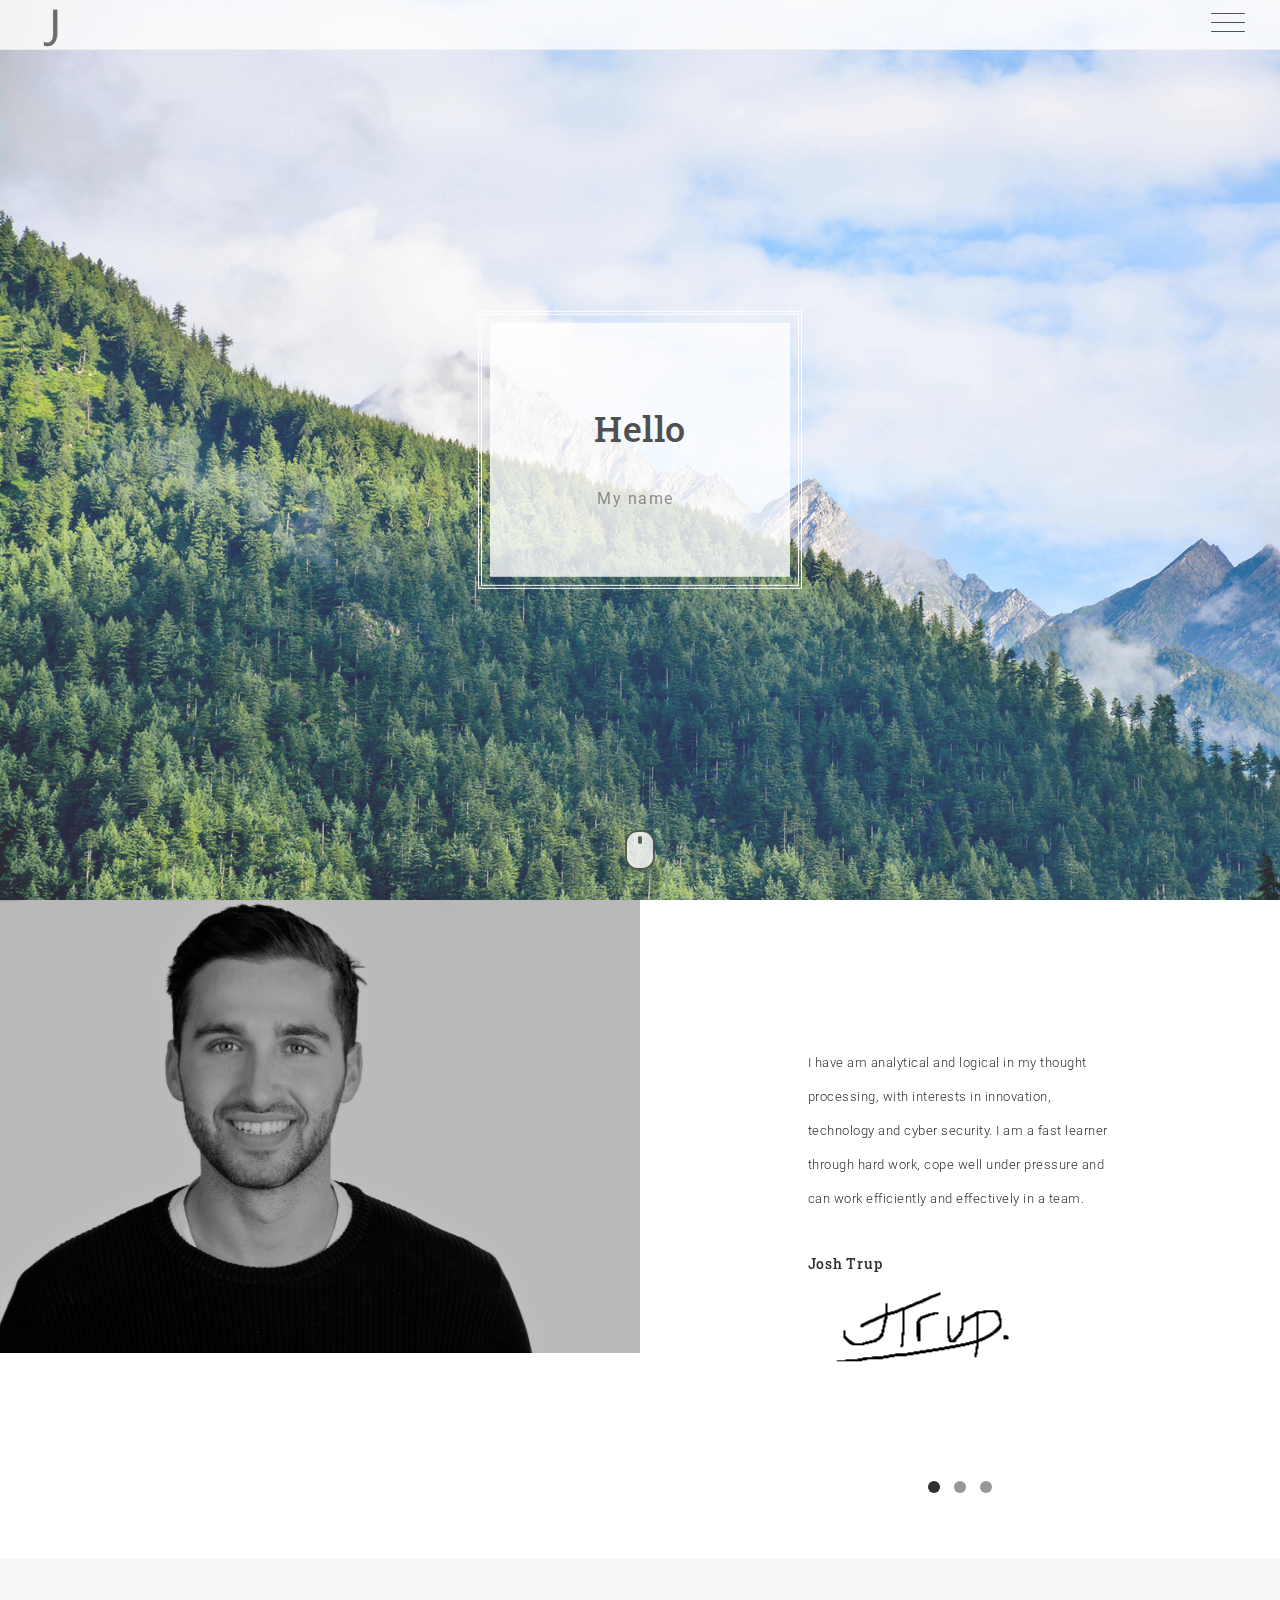
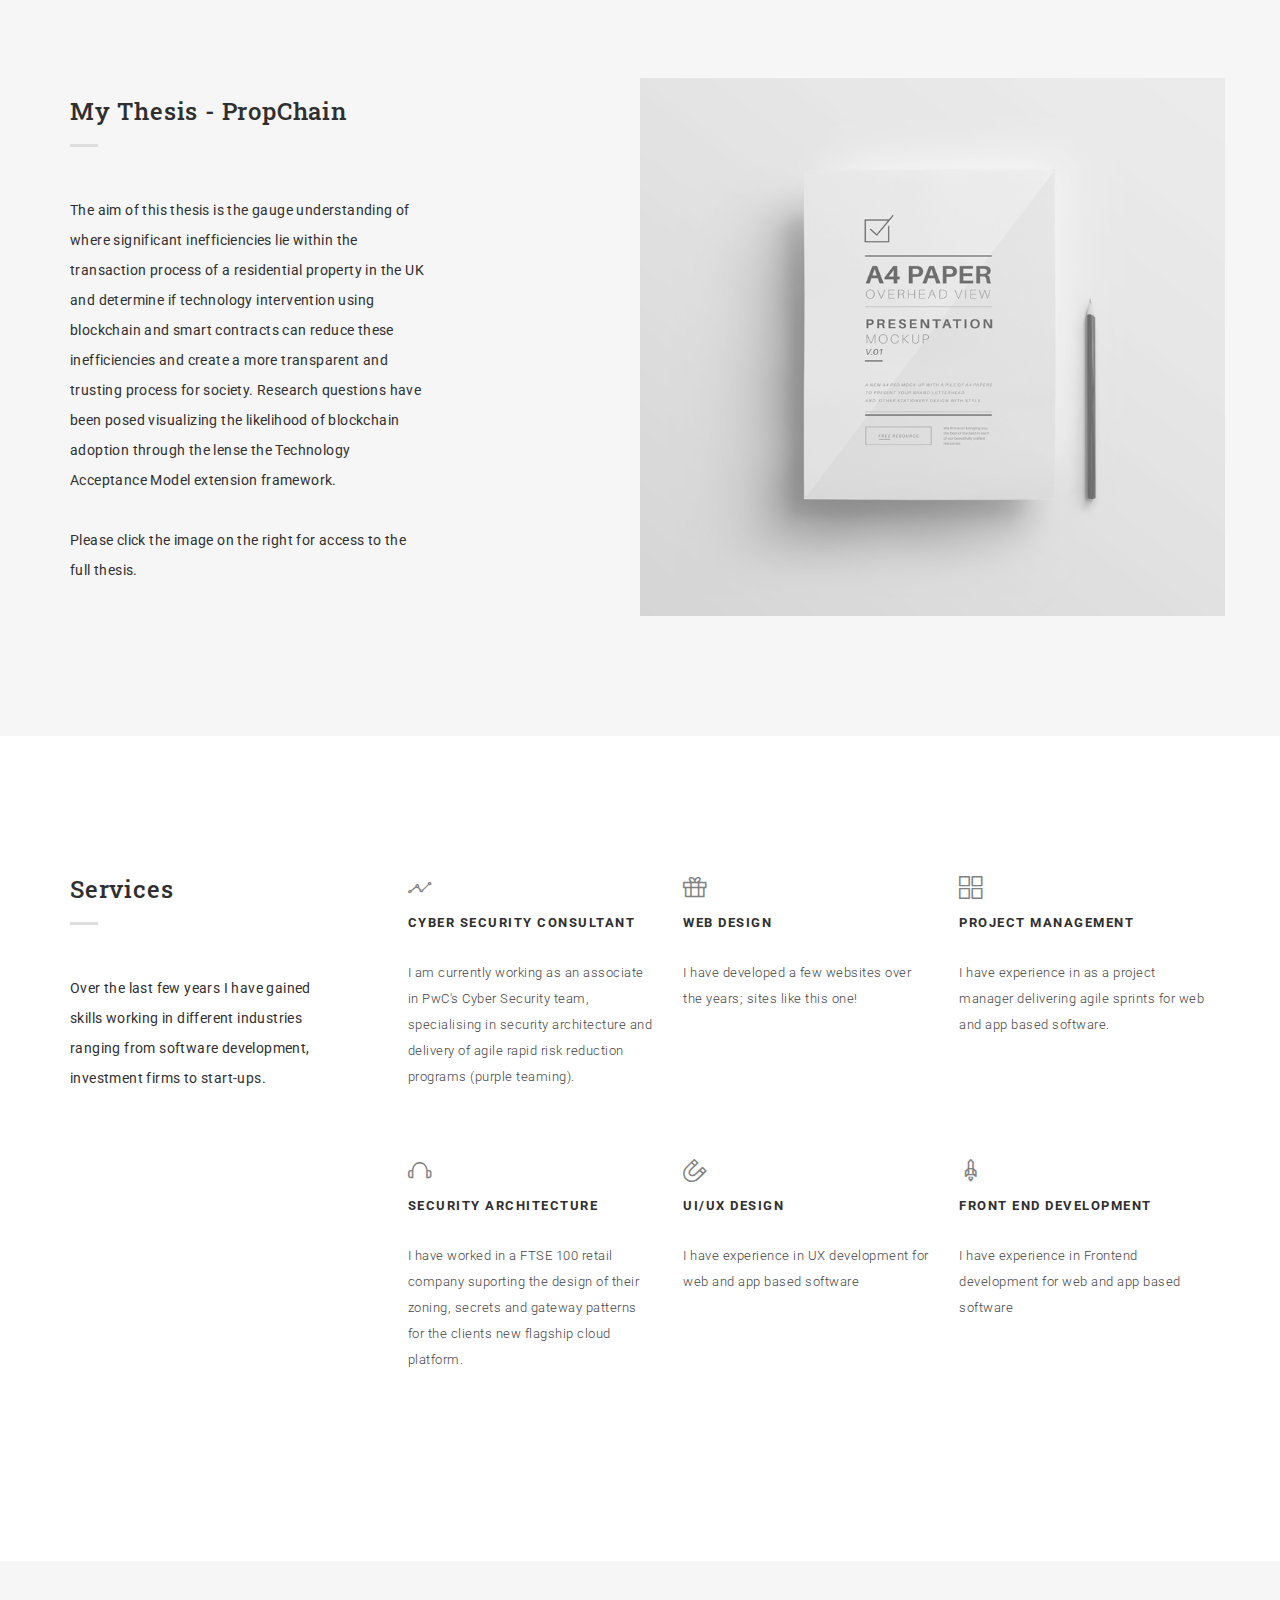
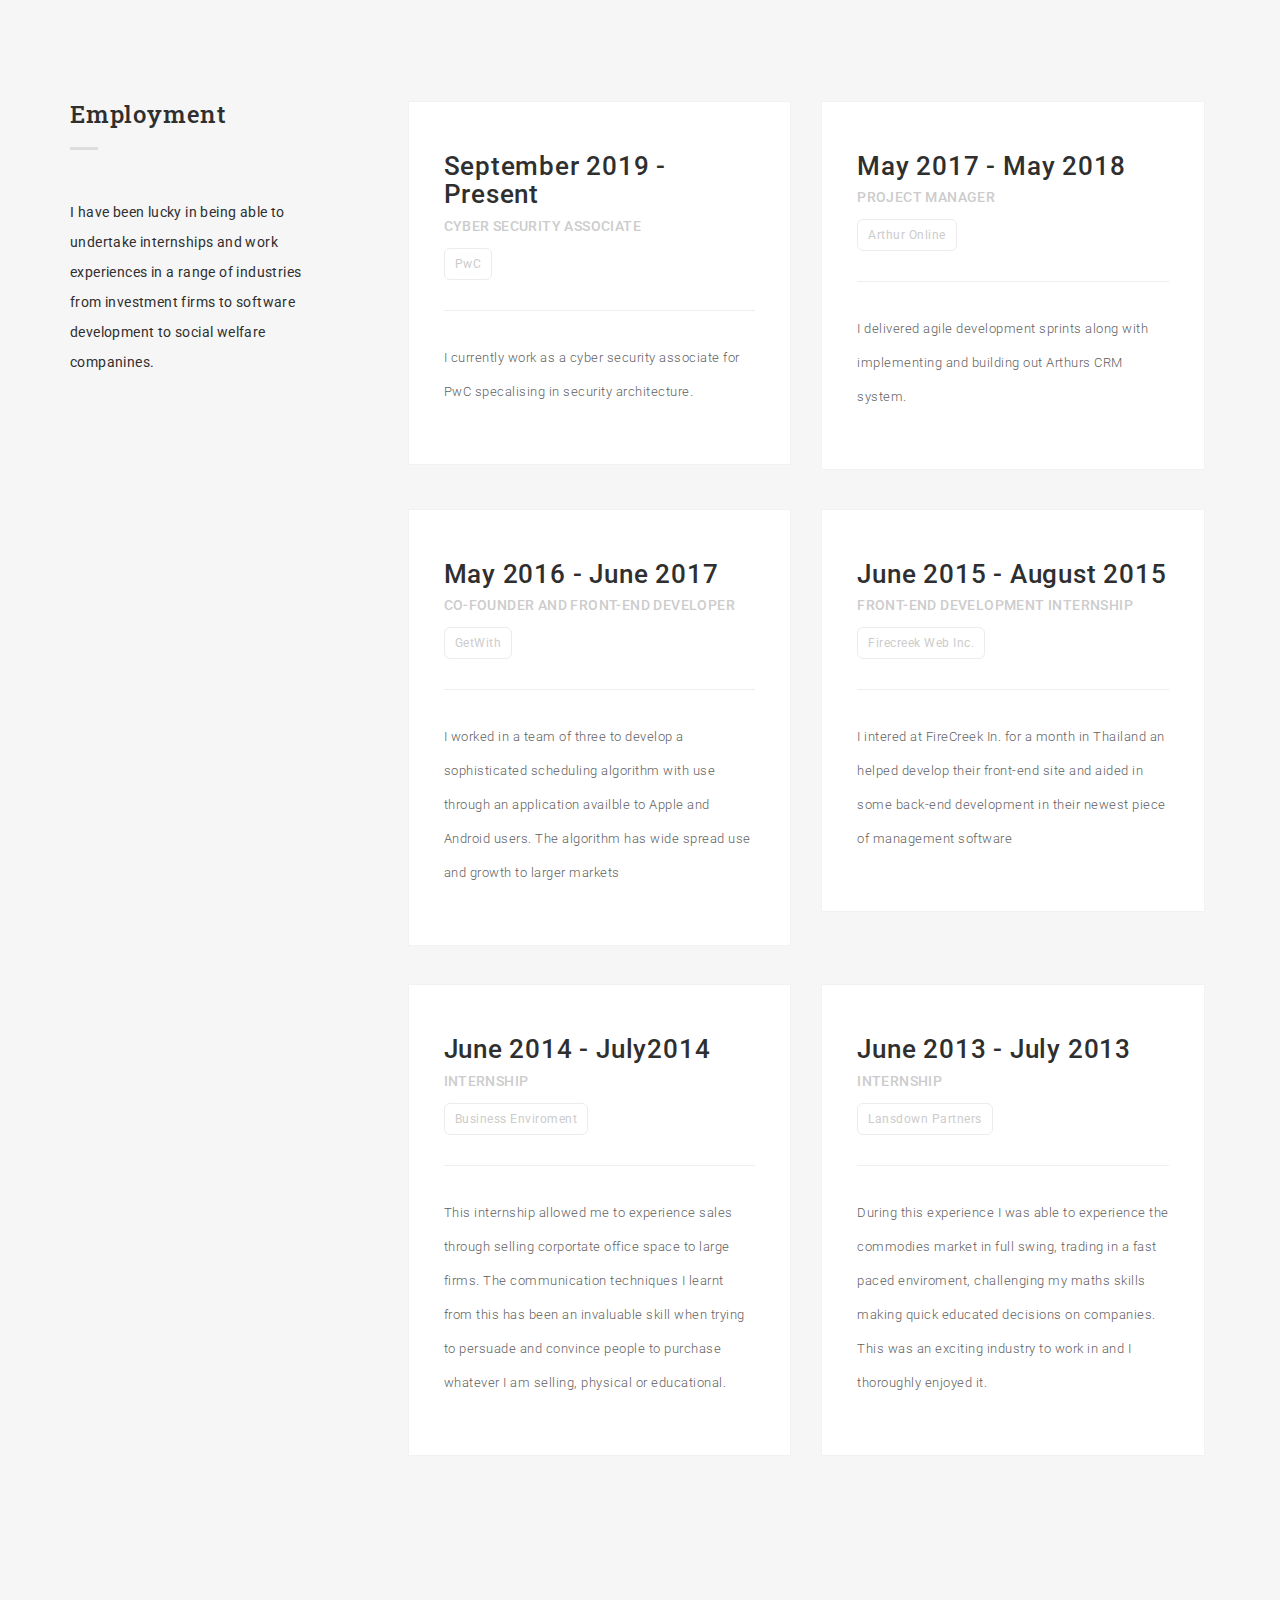
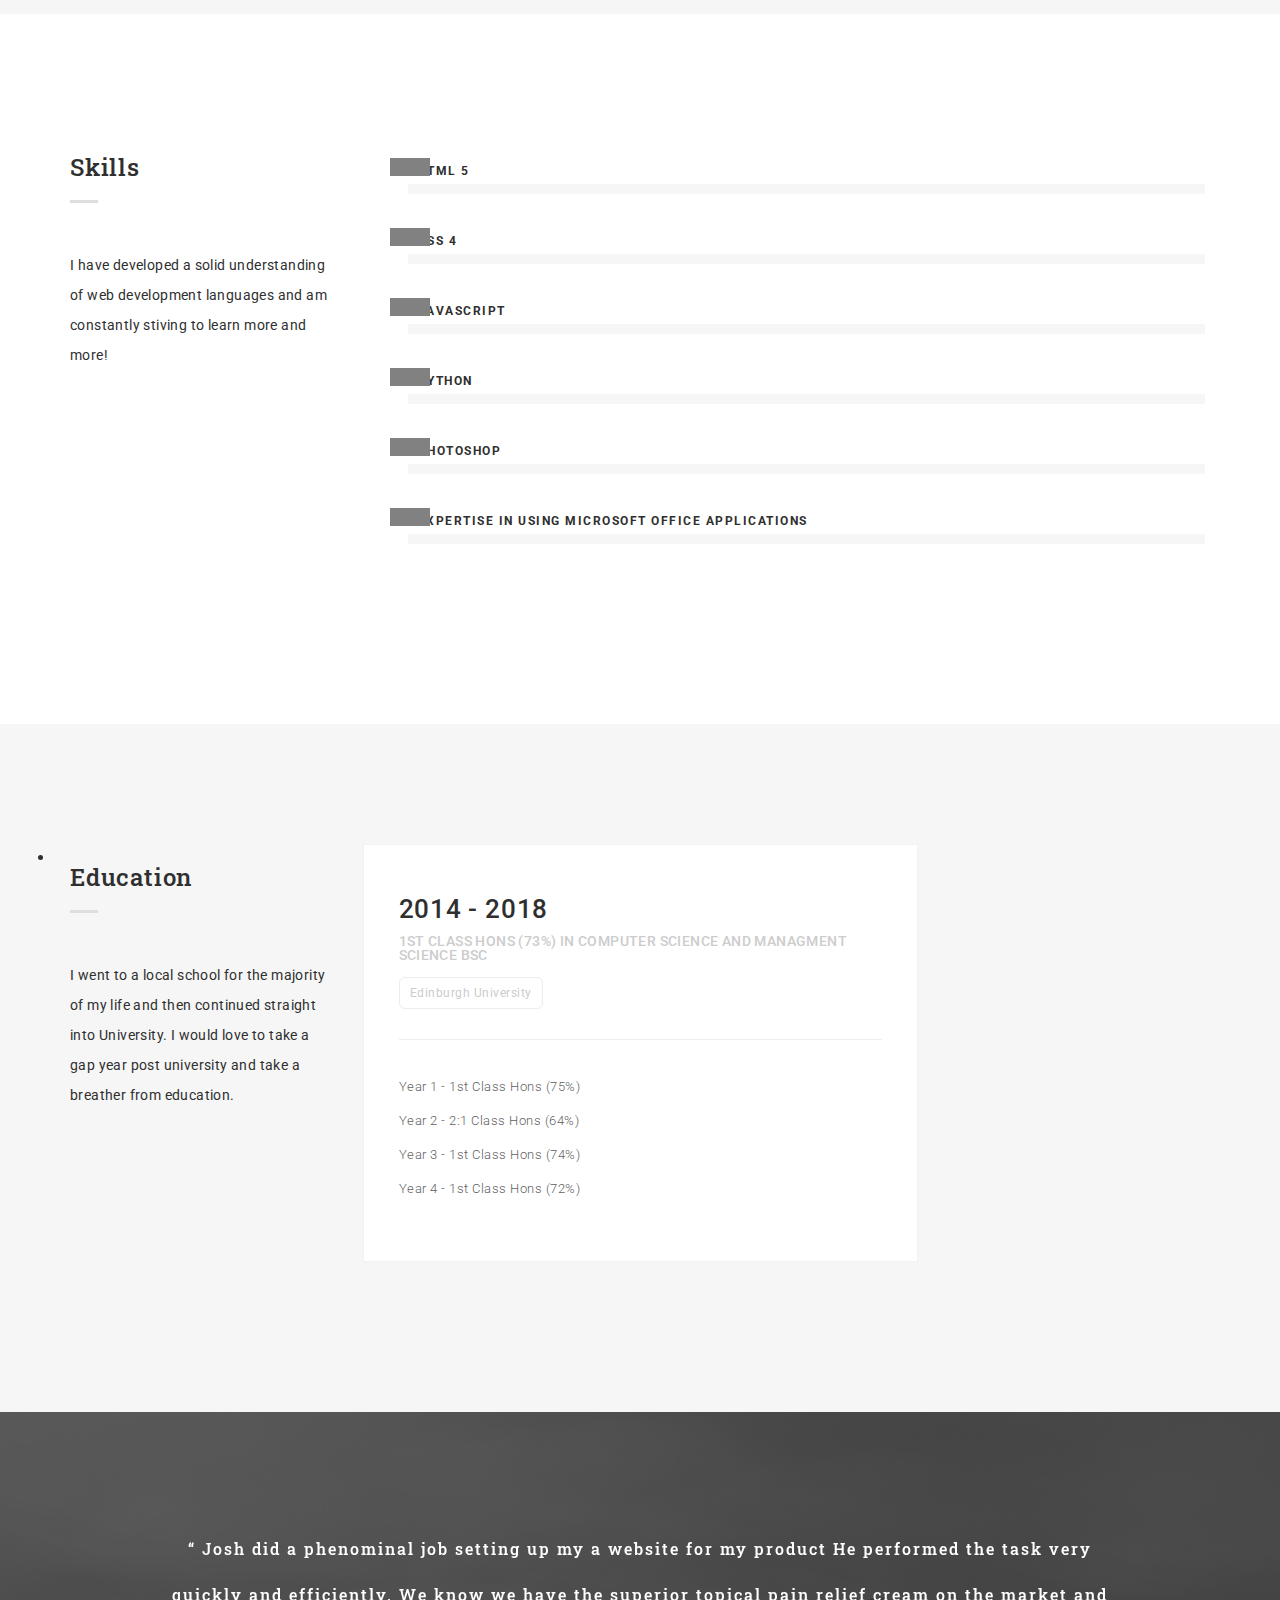
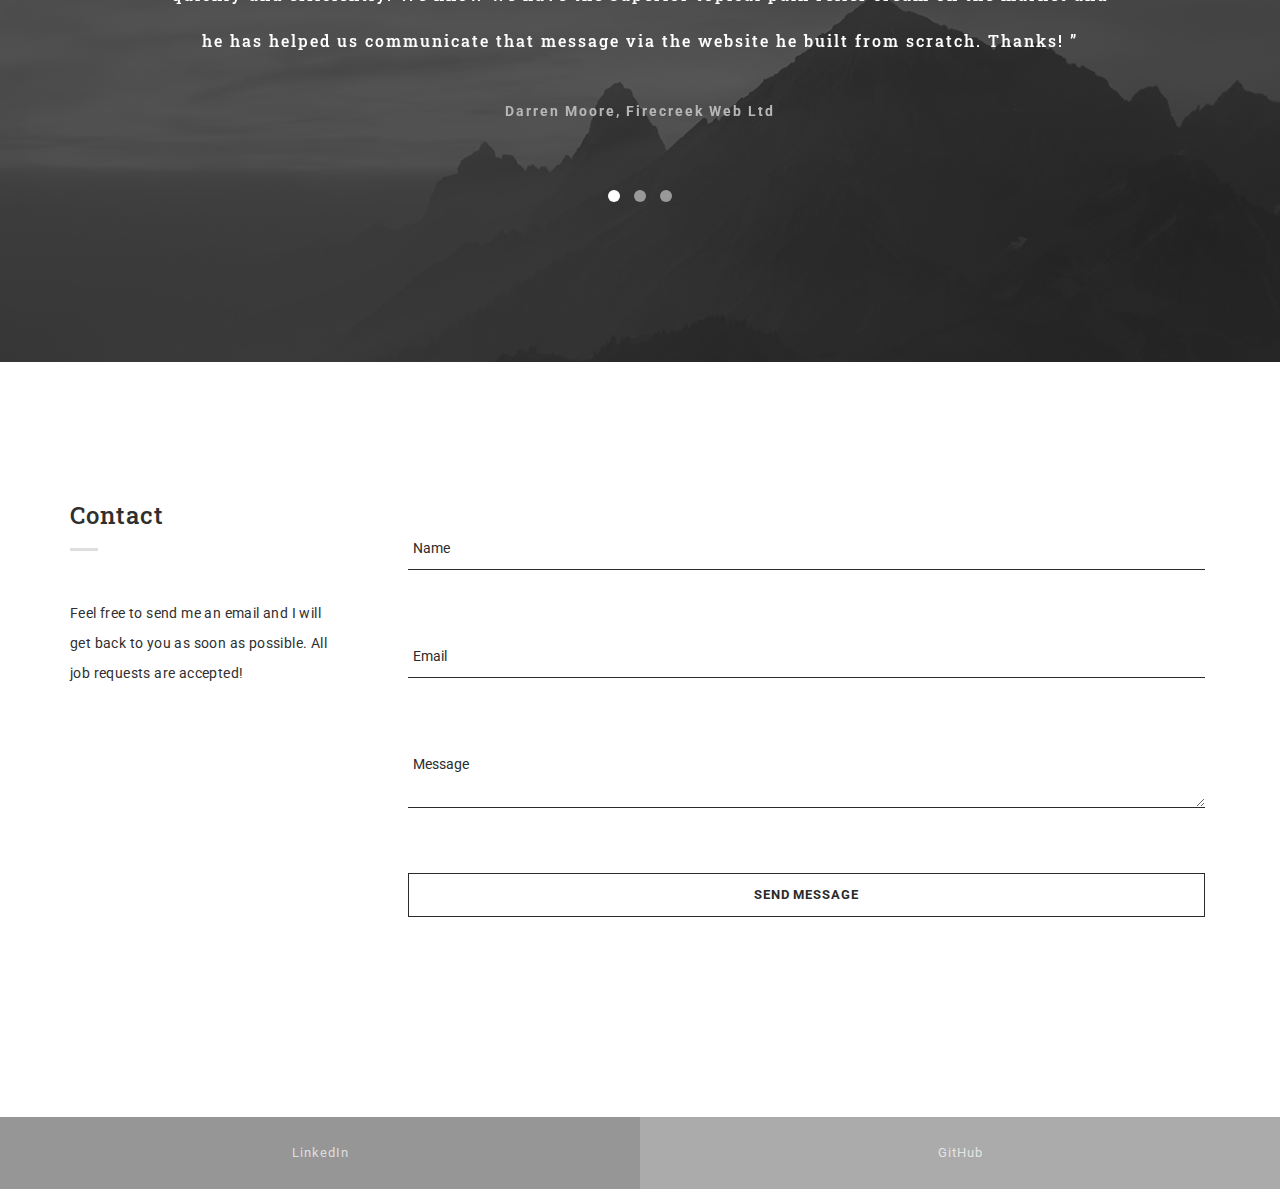
==== commit bcddfd67: "Update index.html" ====
--- a/index.html
+++ b/index.html
@@ -598,7 +598,7 @@
                               2014 - 2018
                             </h2>
                             <p class="job">
-                              Computer Science and Managment Science BSc
+                              1st Class Hons (73%) in Computer Science and Managment Science BSc
                             </p>
                             <p class="company">
                               Edinburgh University
@@ -611,6 +611,8 @@
                                 Year 2 - 2:1 Class Hons (64%) 
                                 <br>
                                 Year 3 - 1st Class Hons (74%) 
+                                <br>
+                                Year 4 - 1st Class Hons (72%)
                               </p>
                             </div>
                           </div>
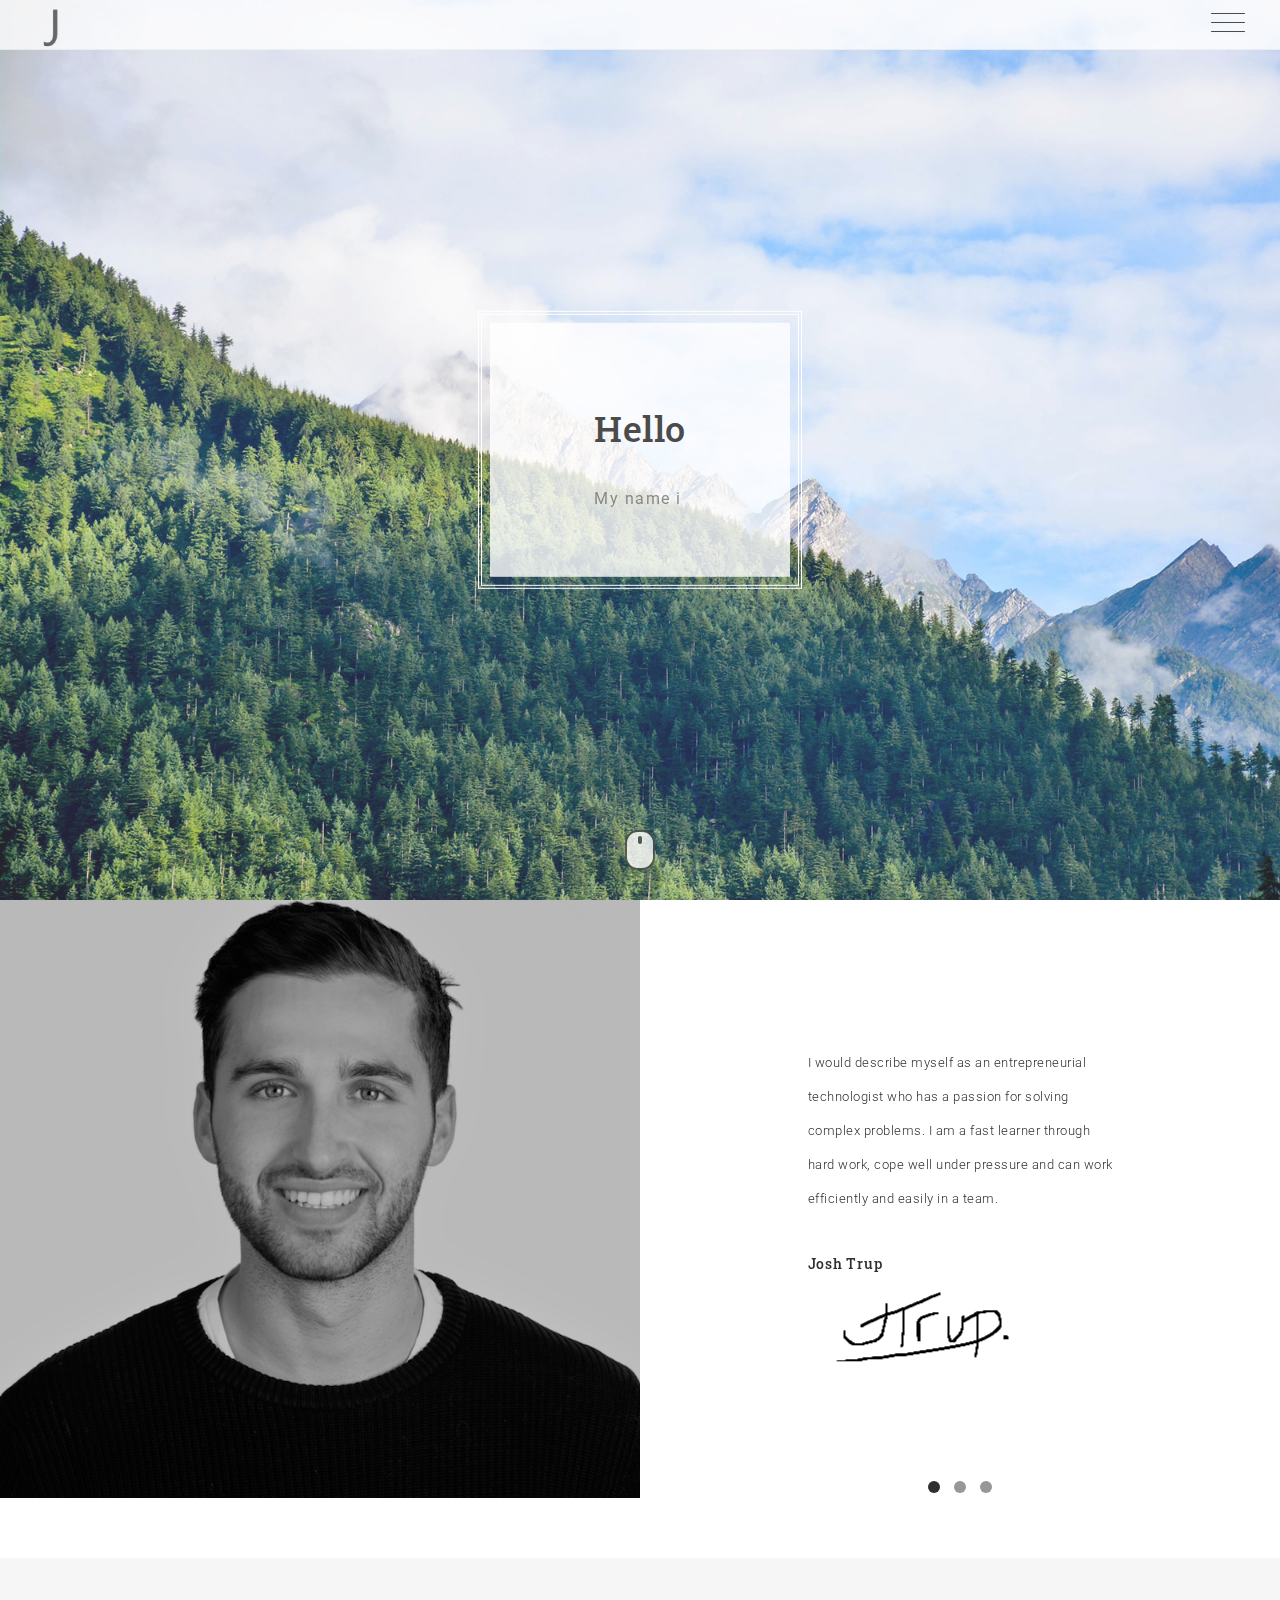
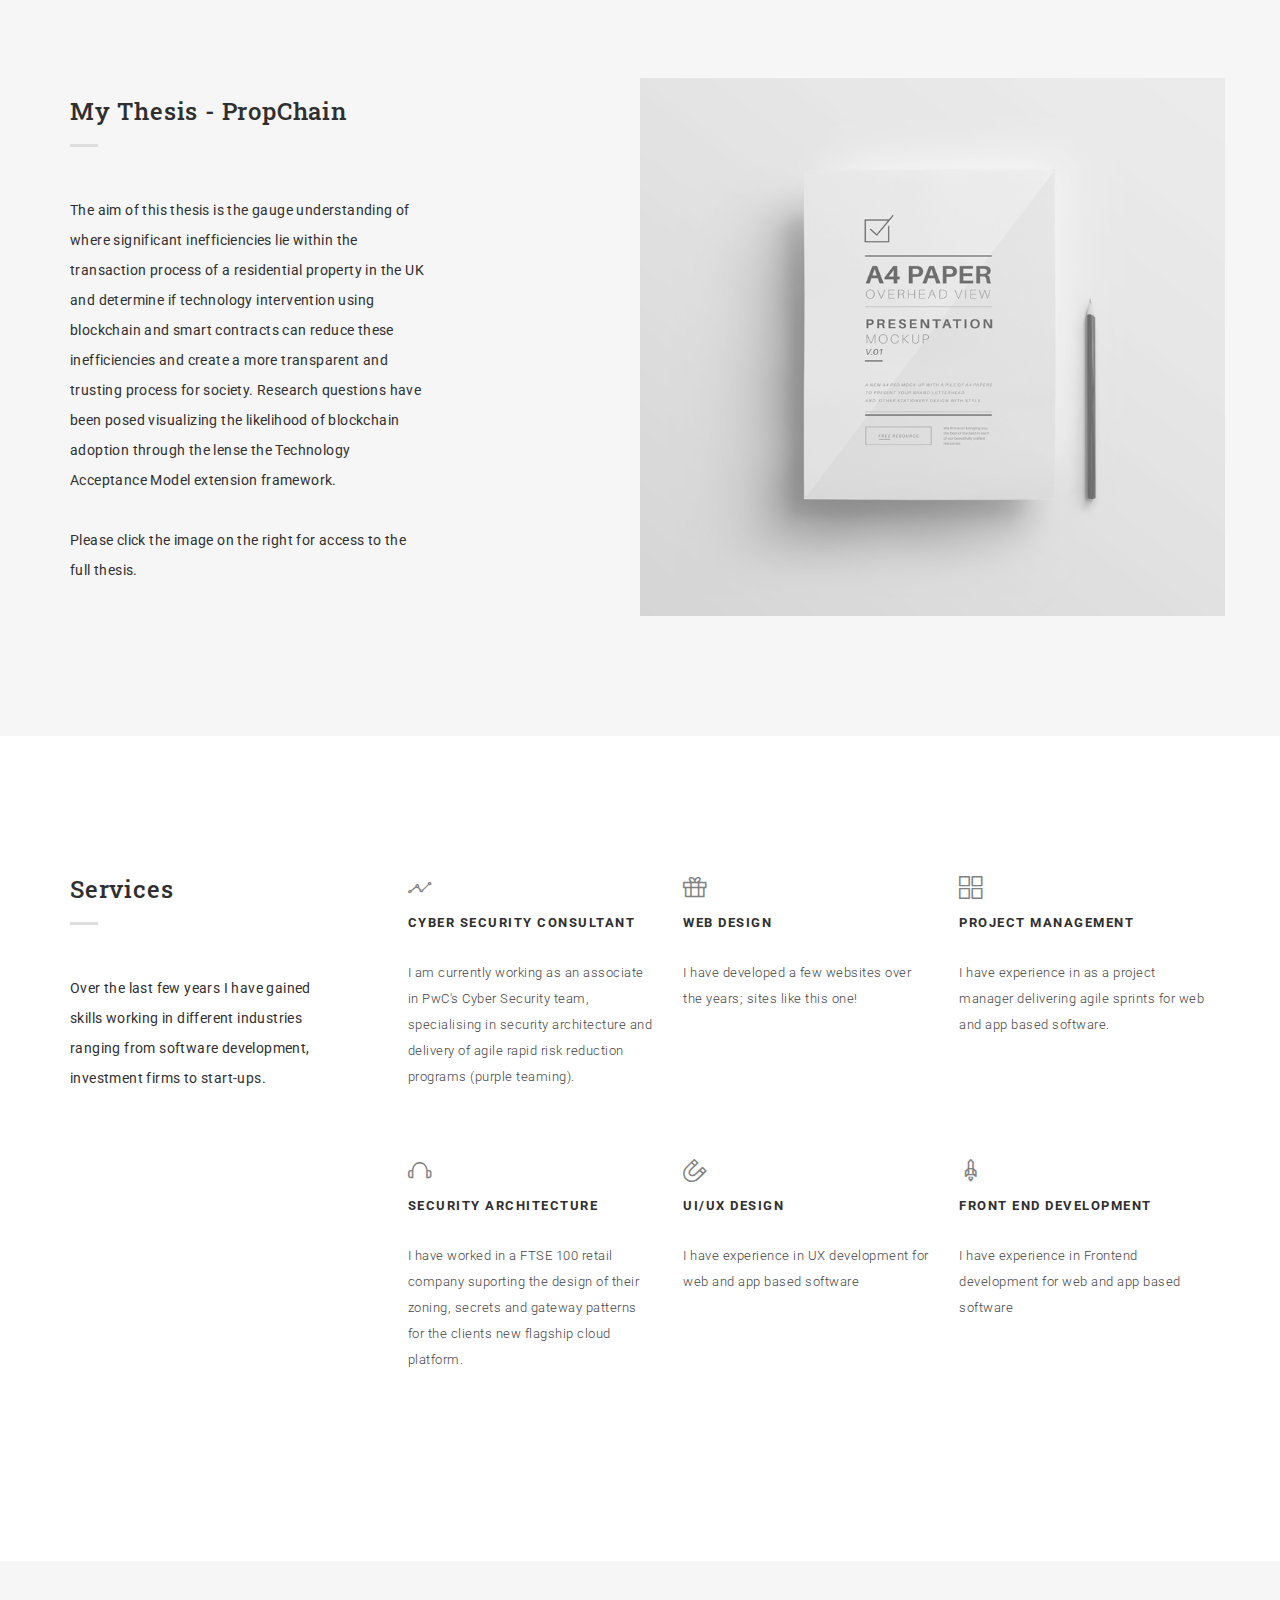
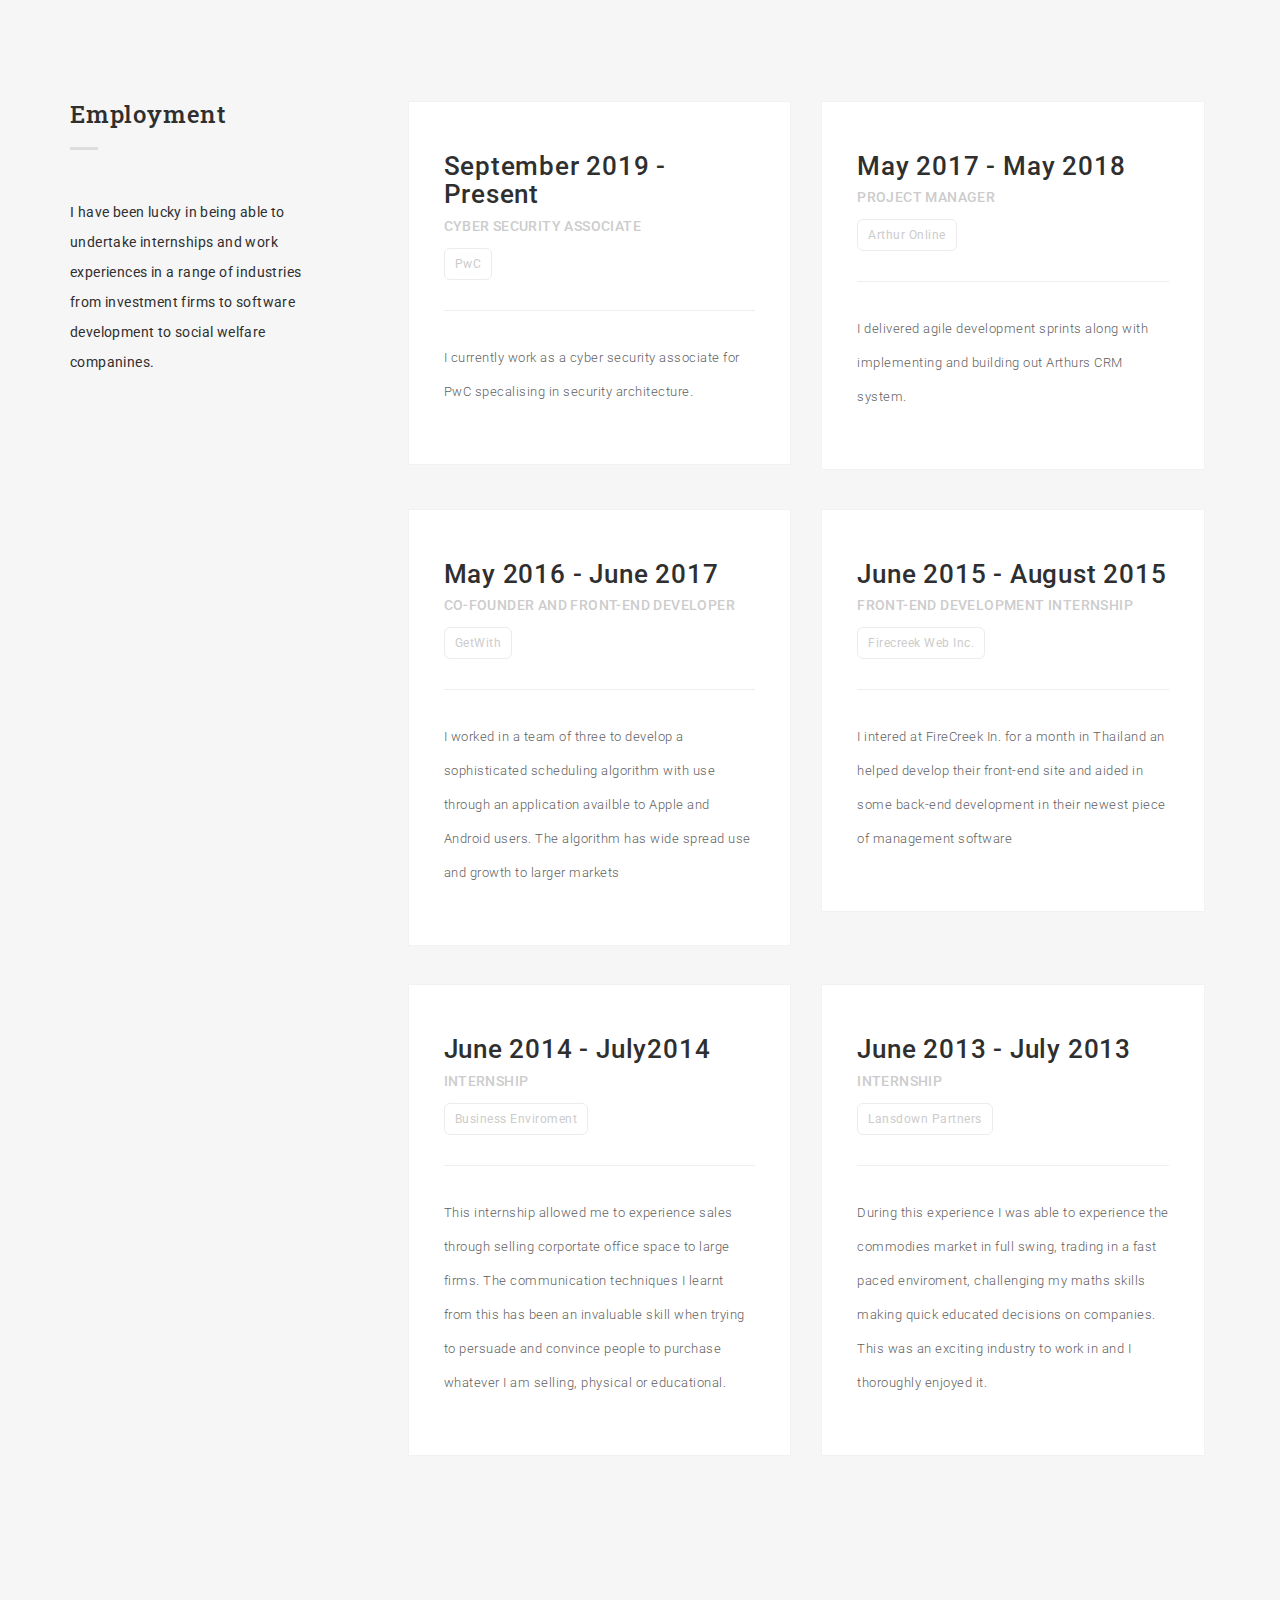
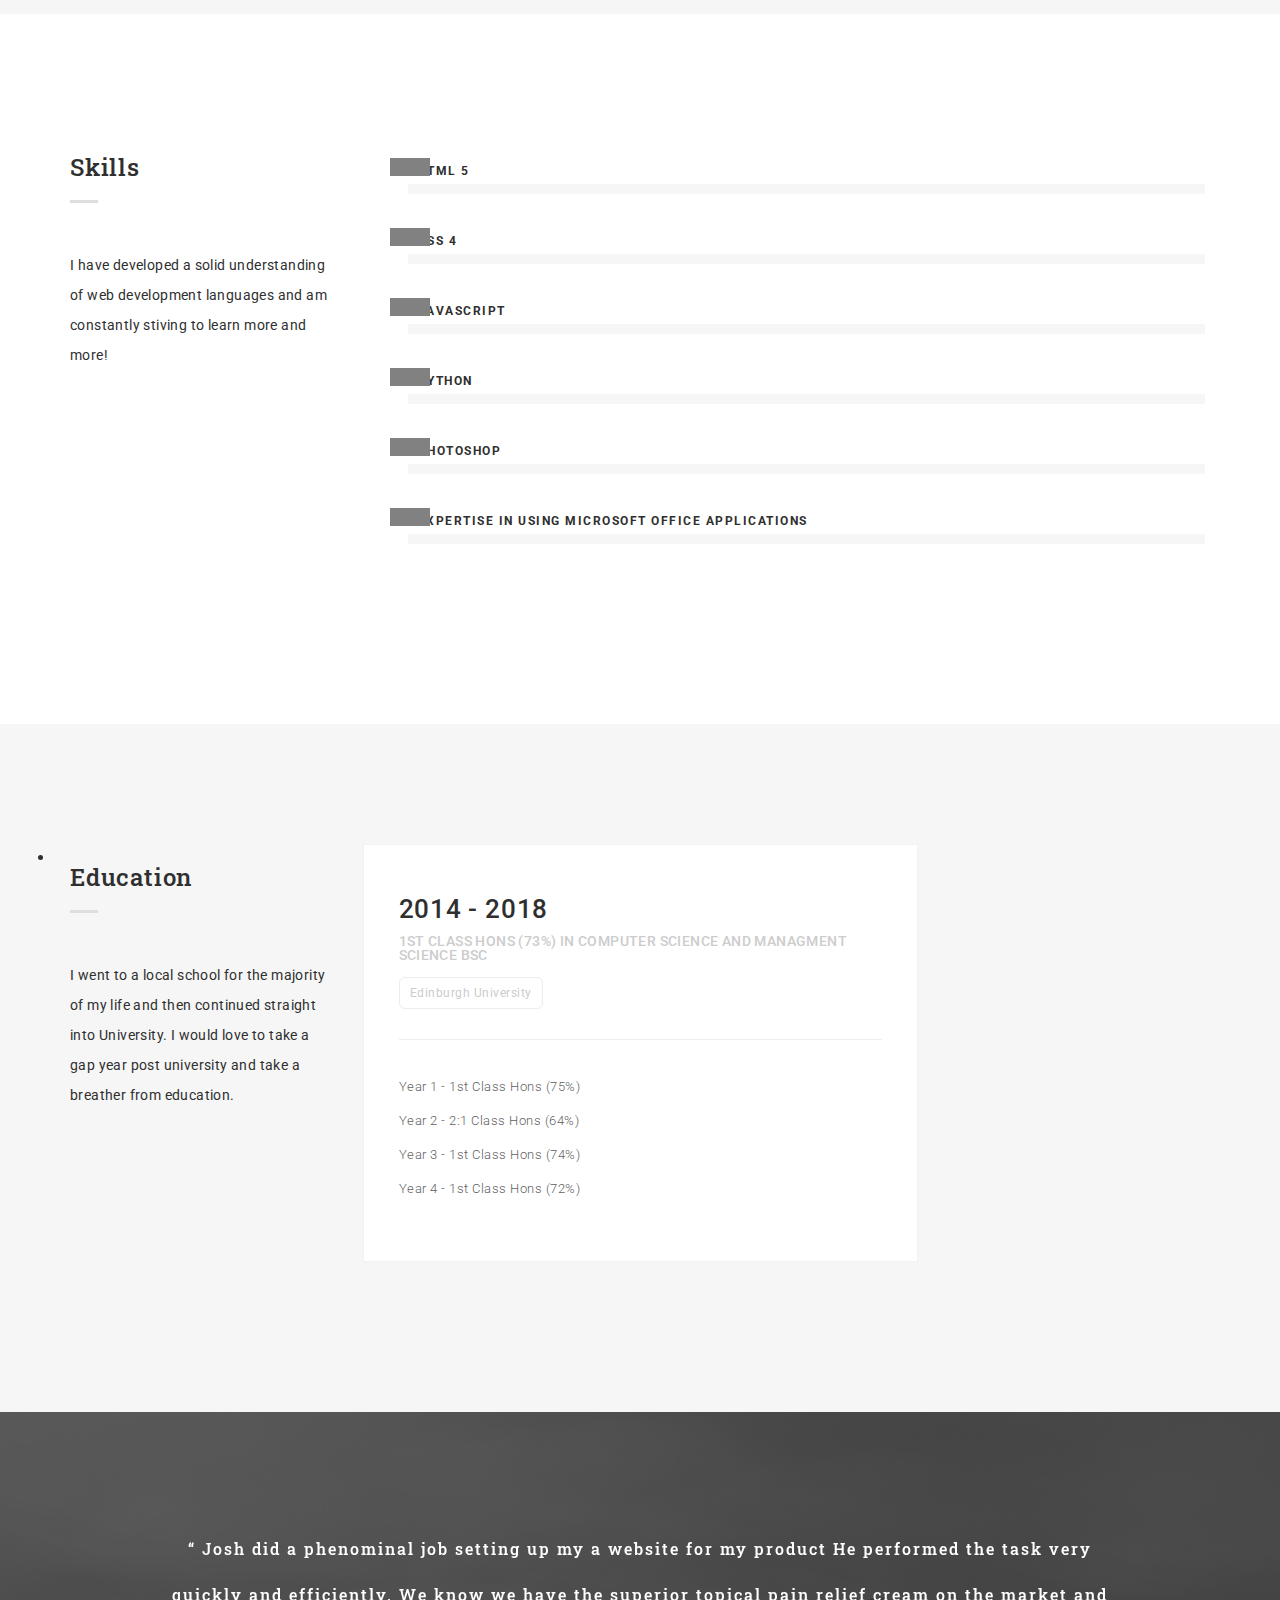
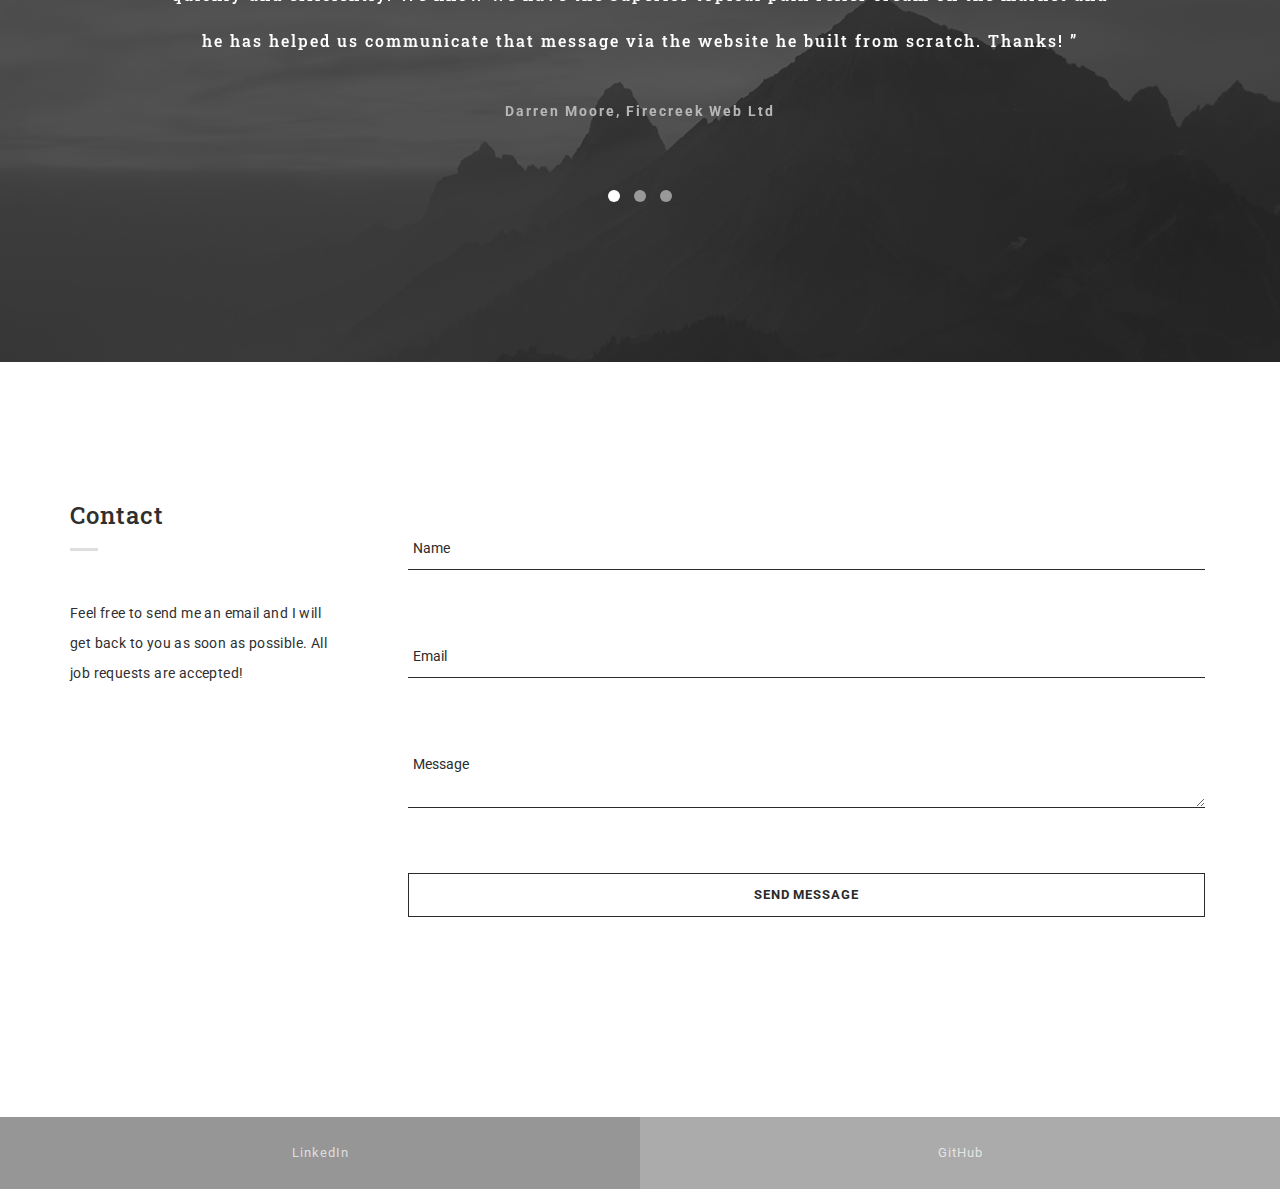
==== commit 64035072: "Update index.html" ====
--- a/index.html
+++ b/index.html
@@ -124,9 +124,8 @@
                   <div class="wrap-about">
                     <div class="w-content">
                       <p class="head-about">
-                        I have am analytical and logical in my thought processing, with interests in innovation, technology and cyber security. I am a fast learner through hard work, cope well under pressure and can work efficiently and effectively in a team.
+I would describe myself as an entrepreneurial technologist who has a passion for solving complex problems. I am a fast learner through hard work, cope well under pressure and can work efficiently and easily in a team.                      
                       </p>
-                      
                       <h5 class="name">
                         Josh Trup
                       </h5>
--- a/css/style.css
+++ b/css/style.css
@@ -994,7 +994,7 @@
   width: 100%;
 }
 .bg-about {
-  background: url('../images/josh.jpeg');
+  background: url('../images/josh.png');
   background-size: contain;
   -webkit-filter: grayscale(100%); /* Safari 6.0 - 9.0 */
     filter: grayscale(100%);
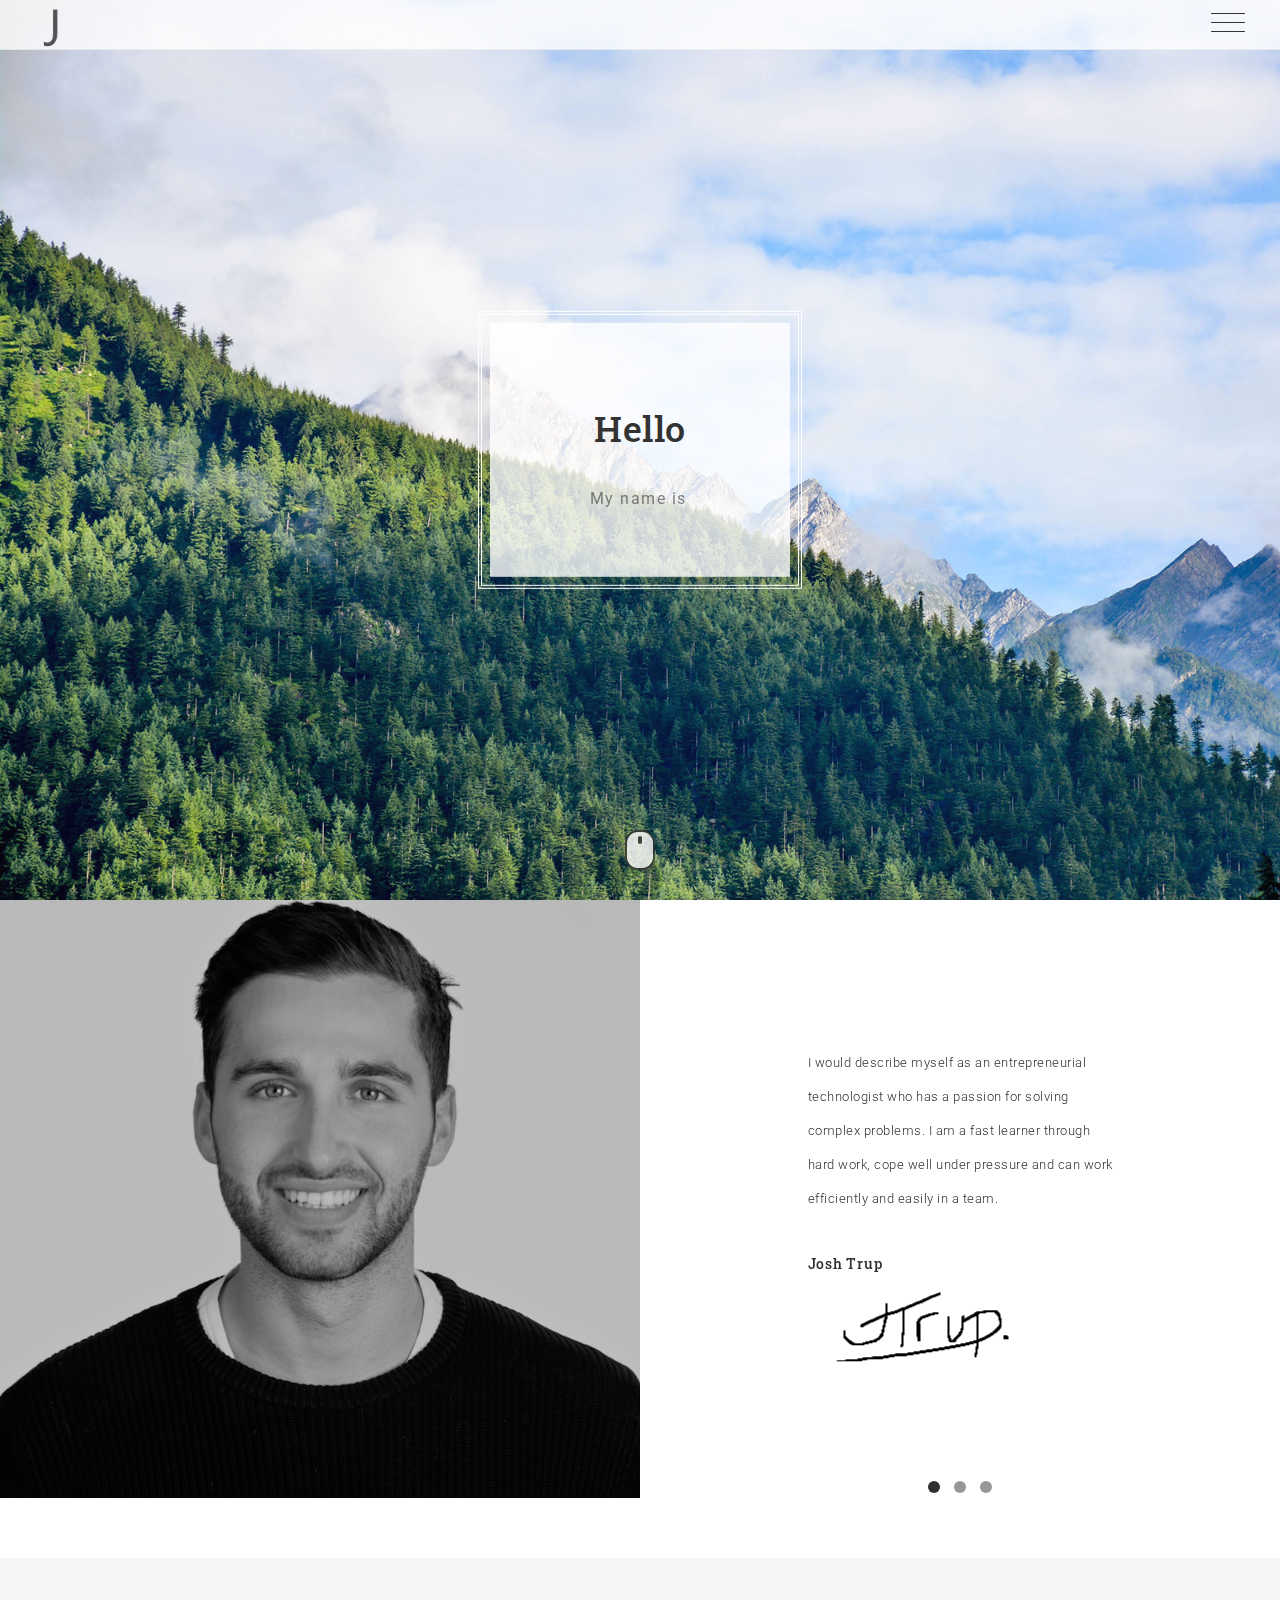
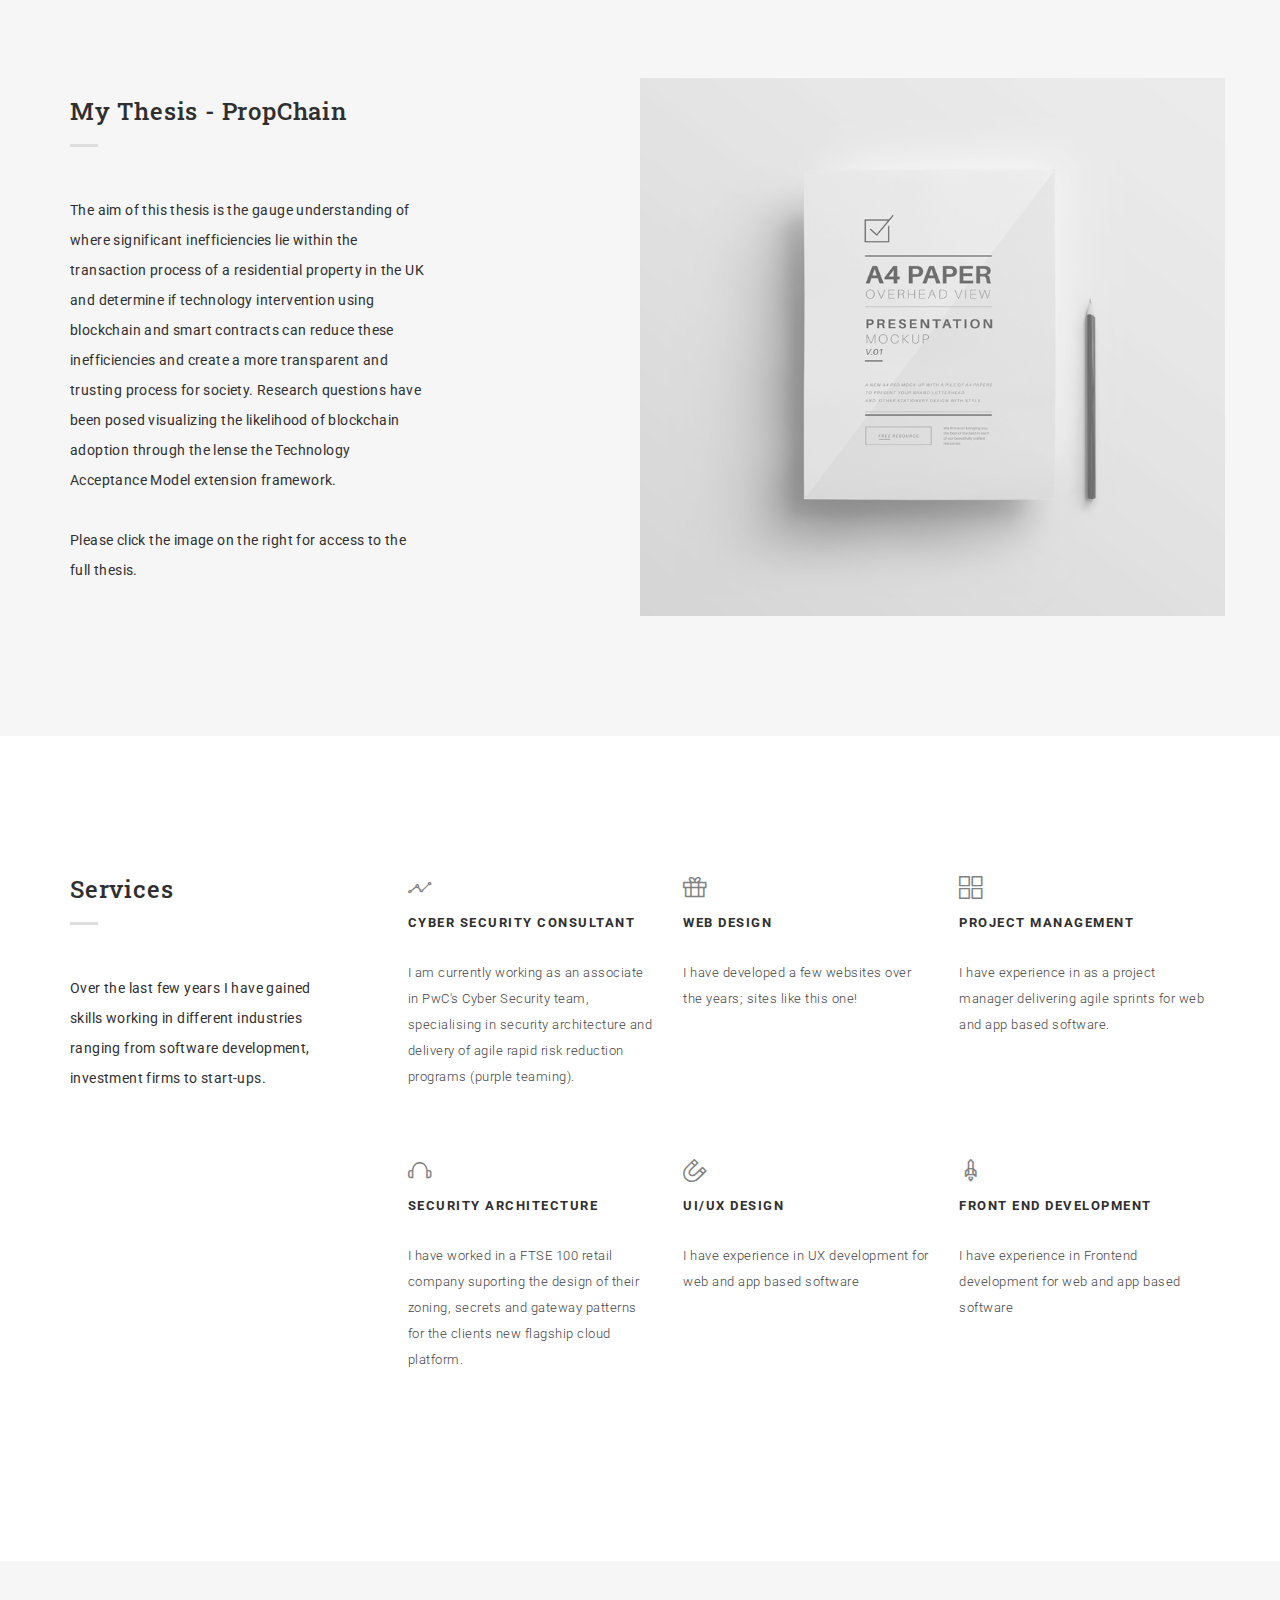
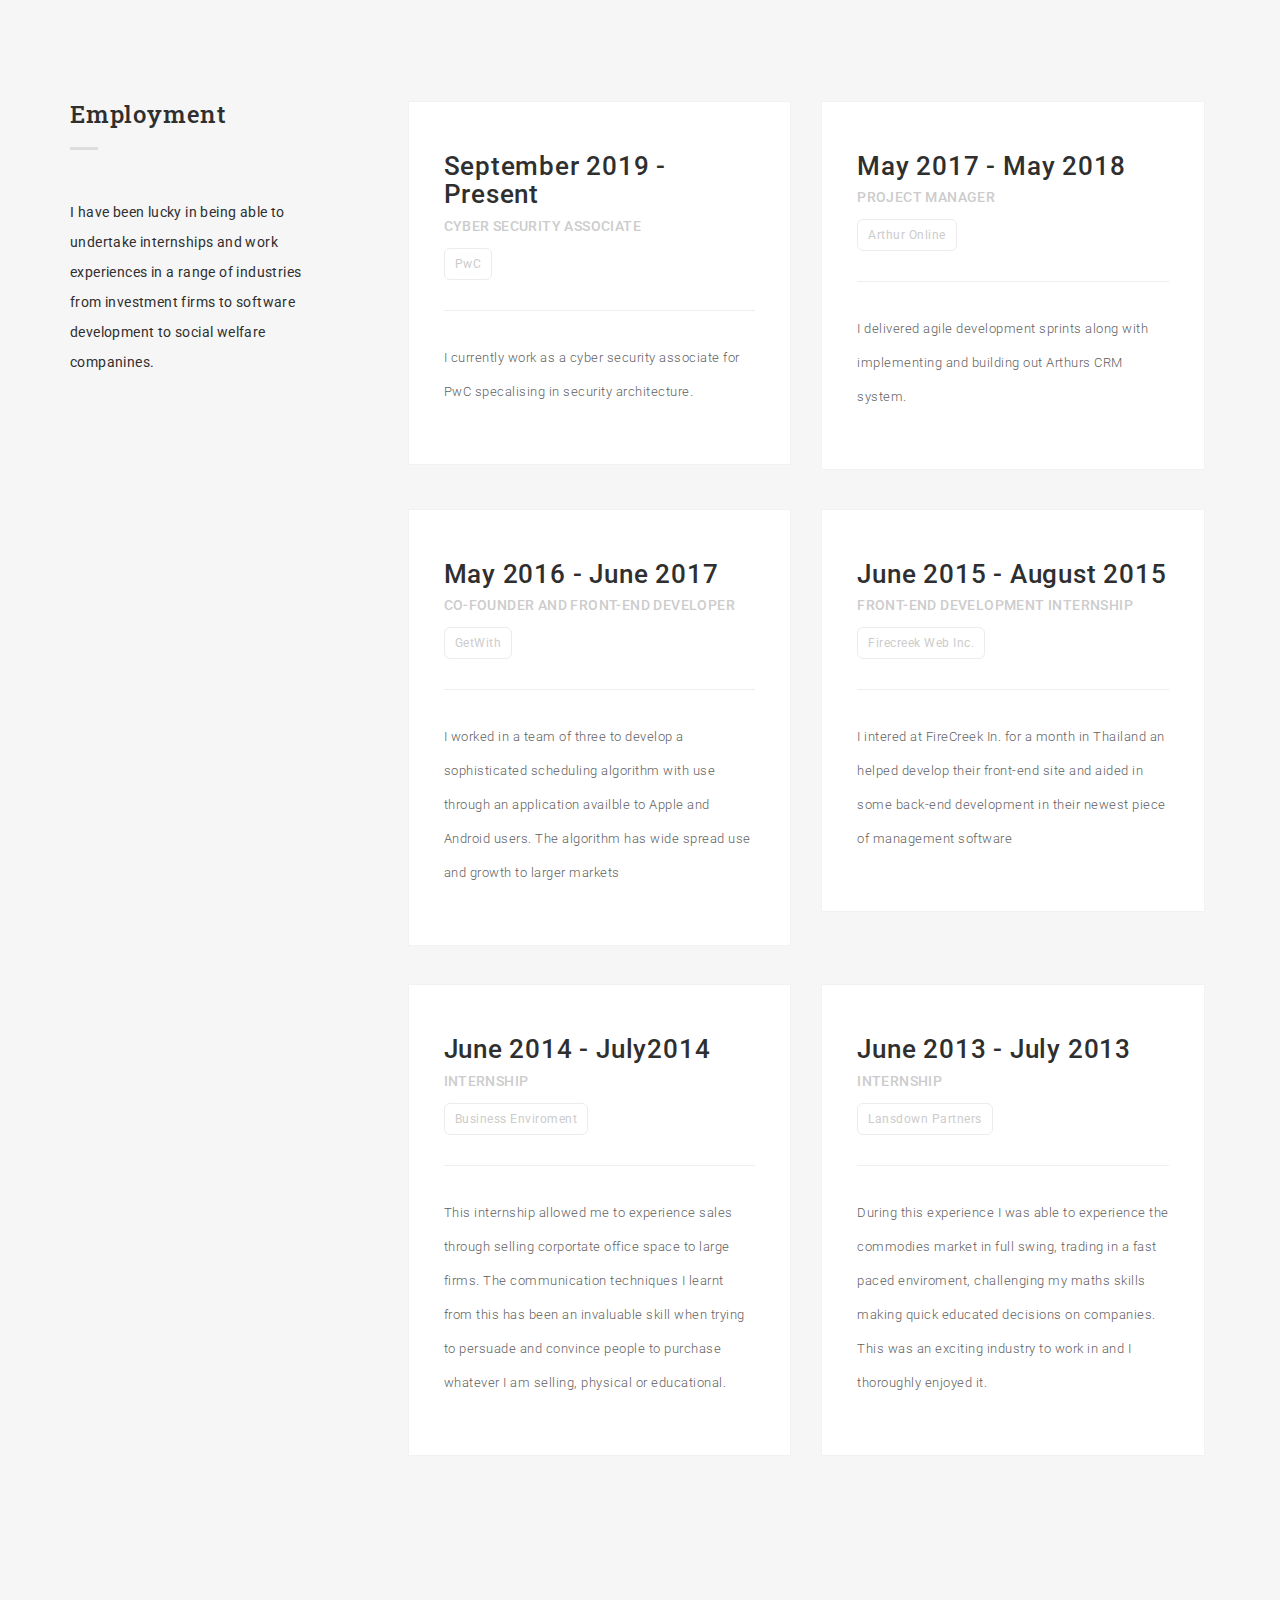
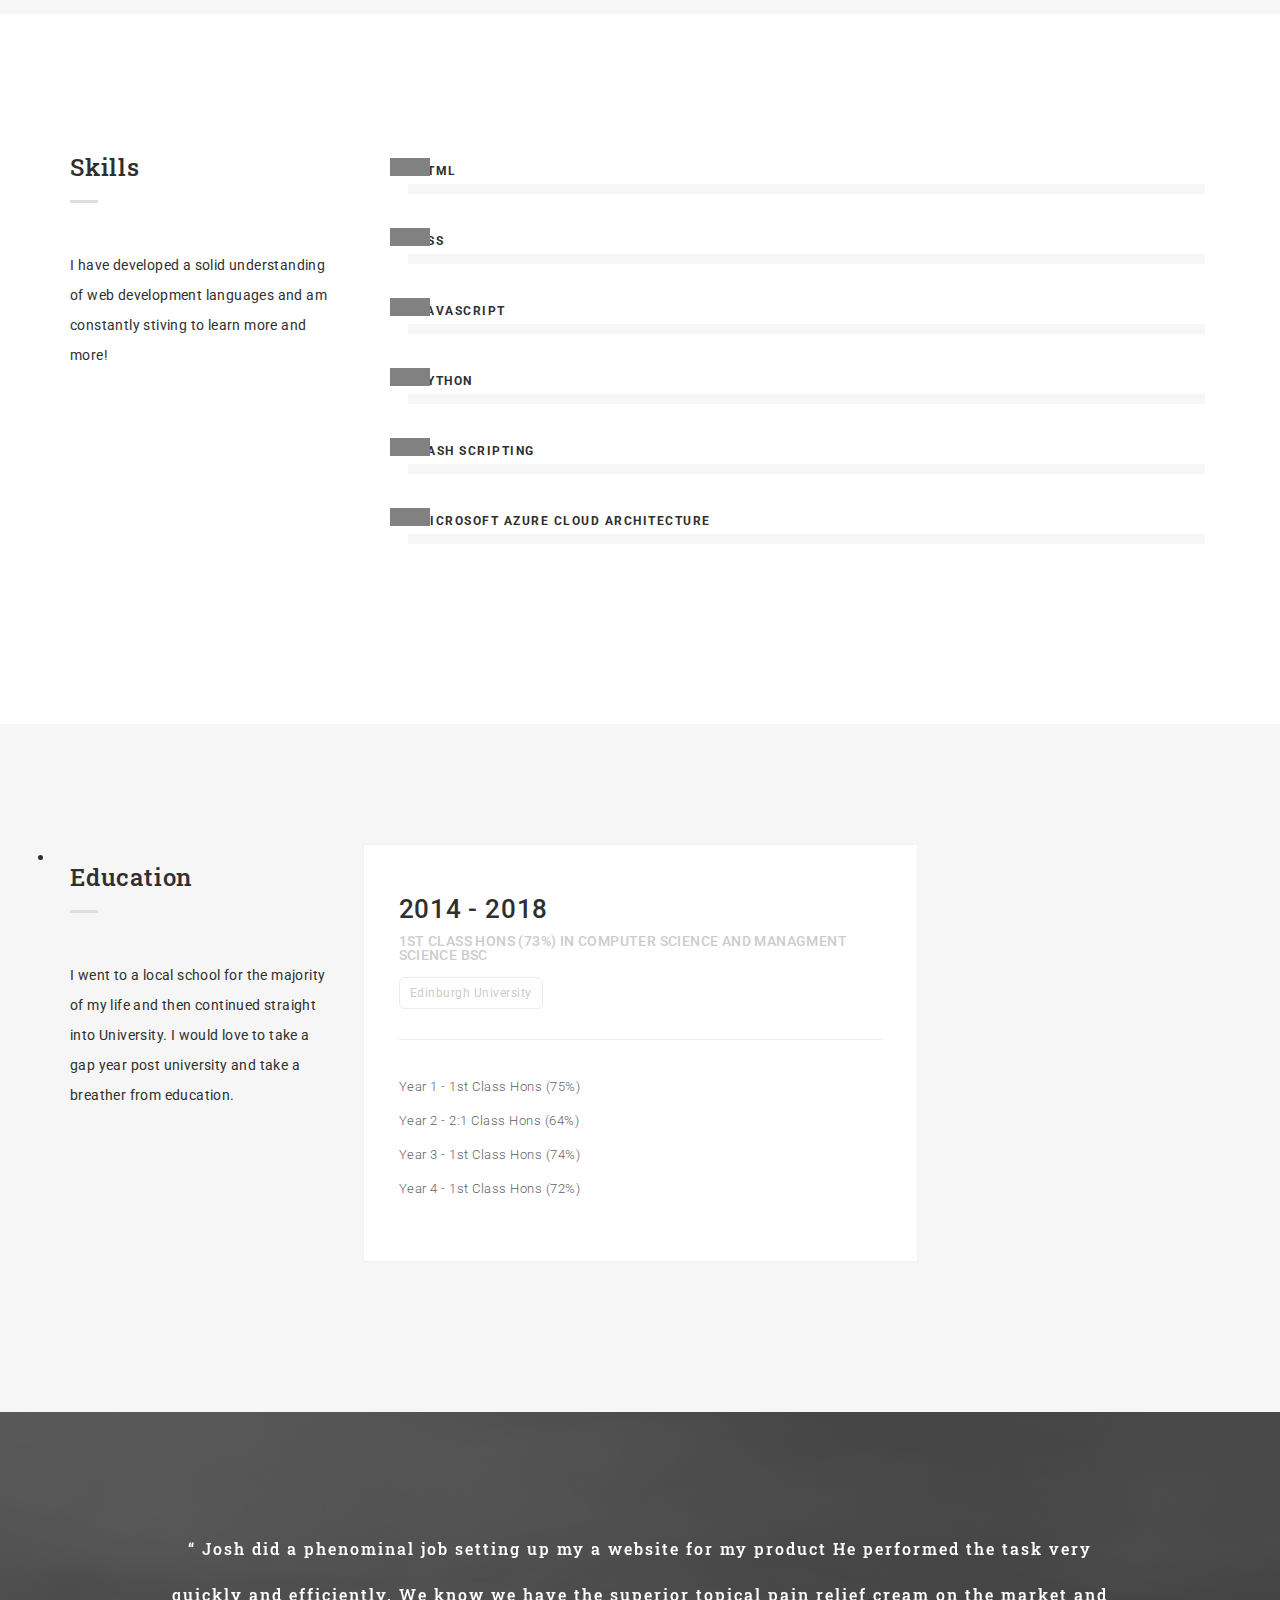
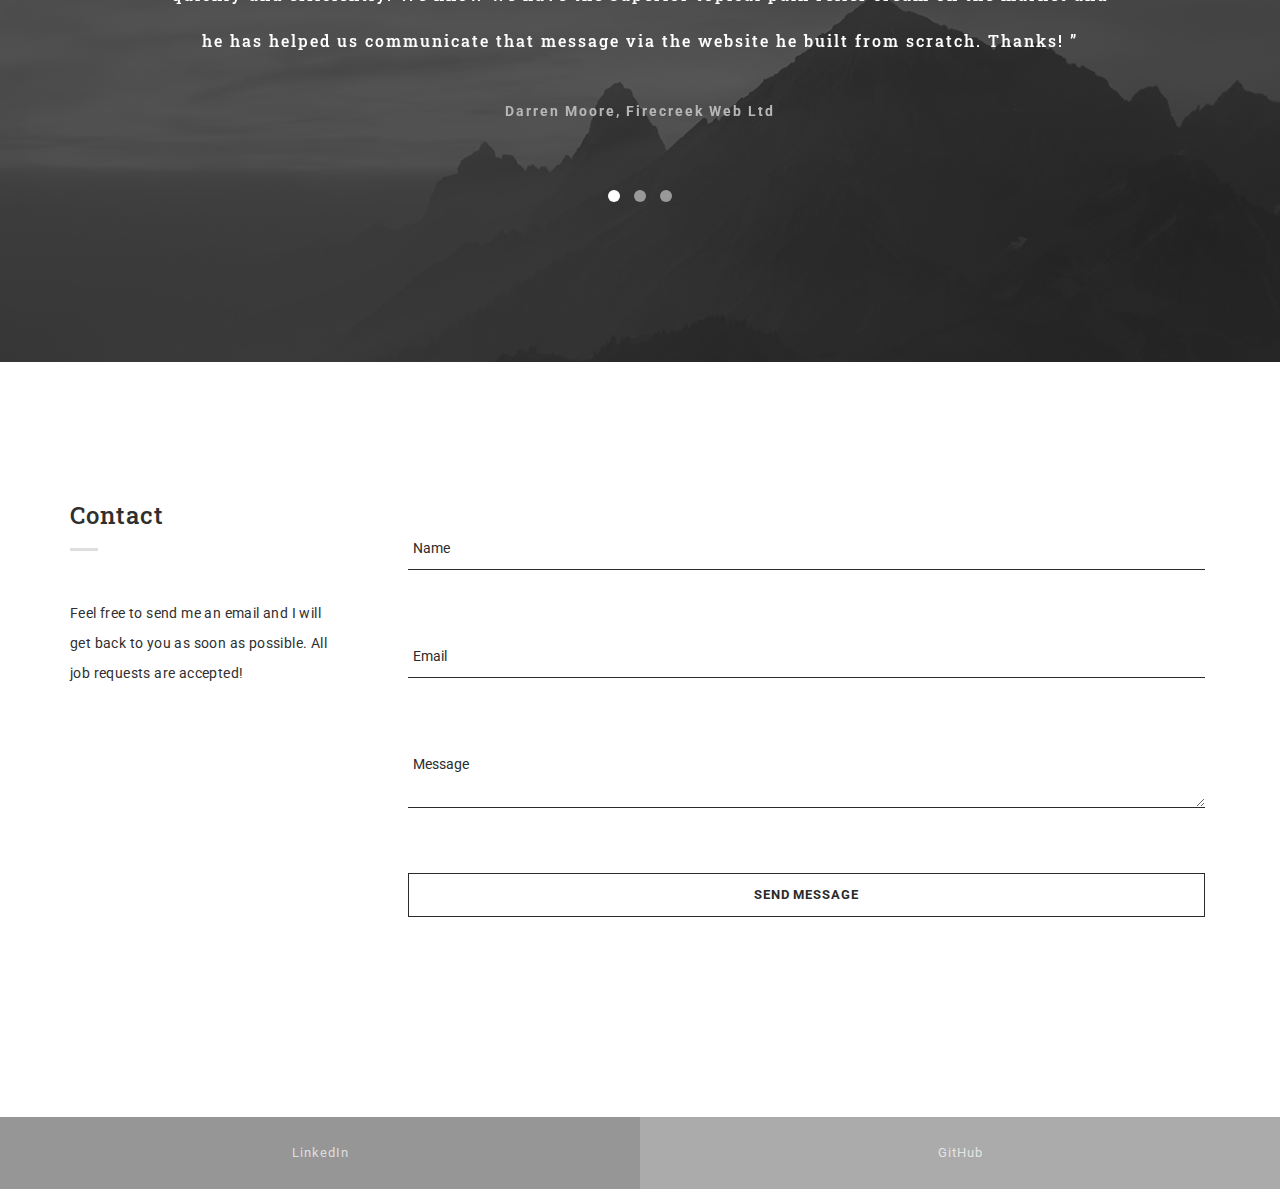
==== commit 26d3932a: "Update index.html" ====
--- a/index.html
+++ b/index.html
@@ -523,7 +523,7 @@
                 <div class="skillst">
                   <div class="skillbar" data-percent="78%">
                     <div class="title head-sm">
-                      HTML 5
+                      HTML
                     </div>
                     <div class="count-bar">
                       <div class="count"></div>
@@ -531,7 +531,7 @@
                   </div>
                   <div class="skillbar" data-percent="91%">
                     <div class="title head-sm">
-                      CSS 4
+                      CSS
                     </div>
                     <div class="count-bar">
                       <div class="count"></div>
@@ -553,17 +553,17 @@
                       <div class="count"></div>
                     </div>
                   </div>
-                  <div class="skillbar" data-percent="95%">
+                  <div class="skillbar" data-percent="65%">
                     <div class="title head-sm">
-                      Photoshop
+                      Bash Scripting
                     </div>
                     <div class="count-bar">
                       <div class="count"></div>
                     </div>
                   </div>
-                  <div class="skillbar" data-percent="95%">
+                  <div class="skillbar" data-percent="70%">
                     <div class="title head-sm">
-                      Expertise in using Microsoft Office applications
+                      Microsoft Azure Cloud Architecture
                     </div>
                     <div class="count-bar">
                       <div class="count"></div>
